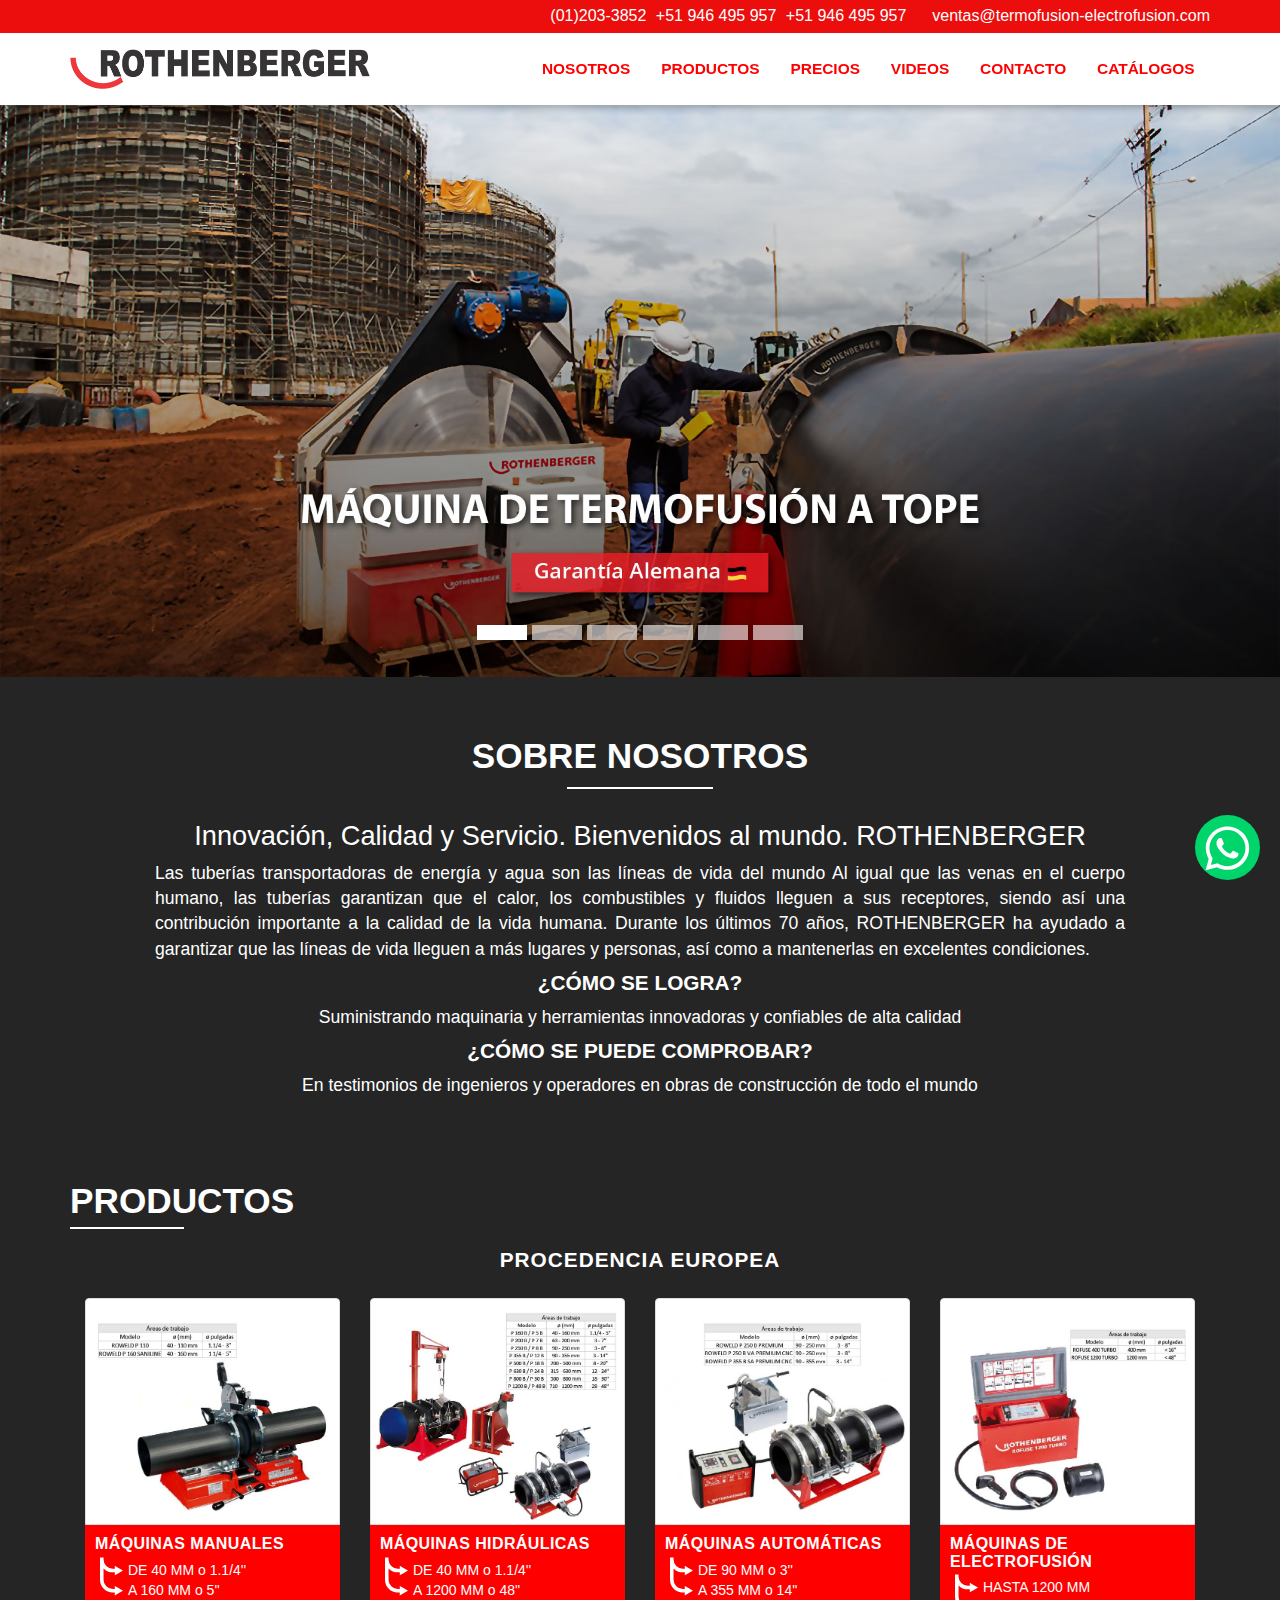
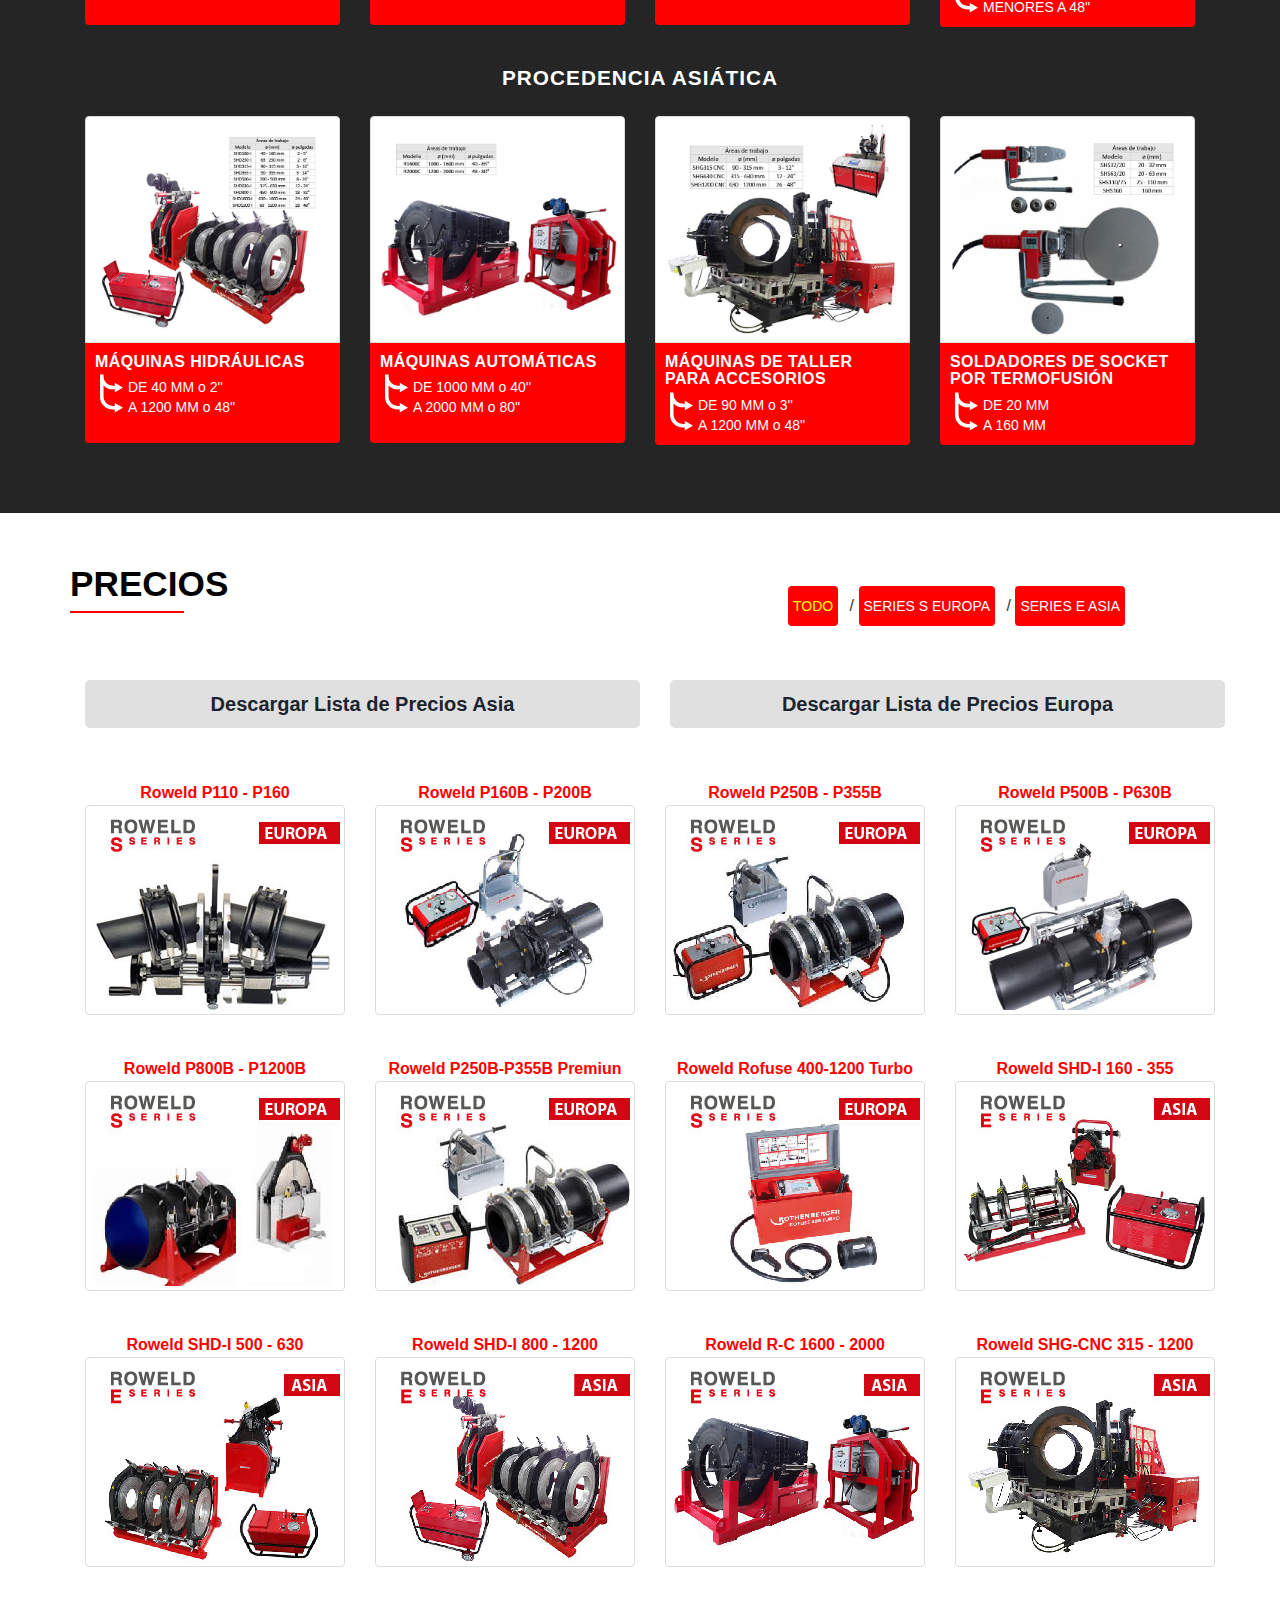
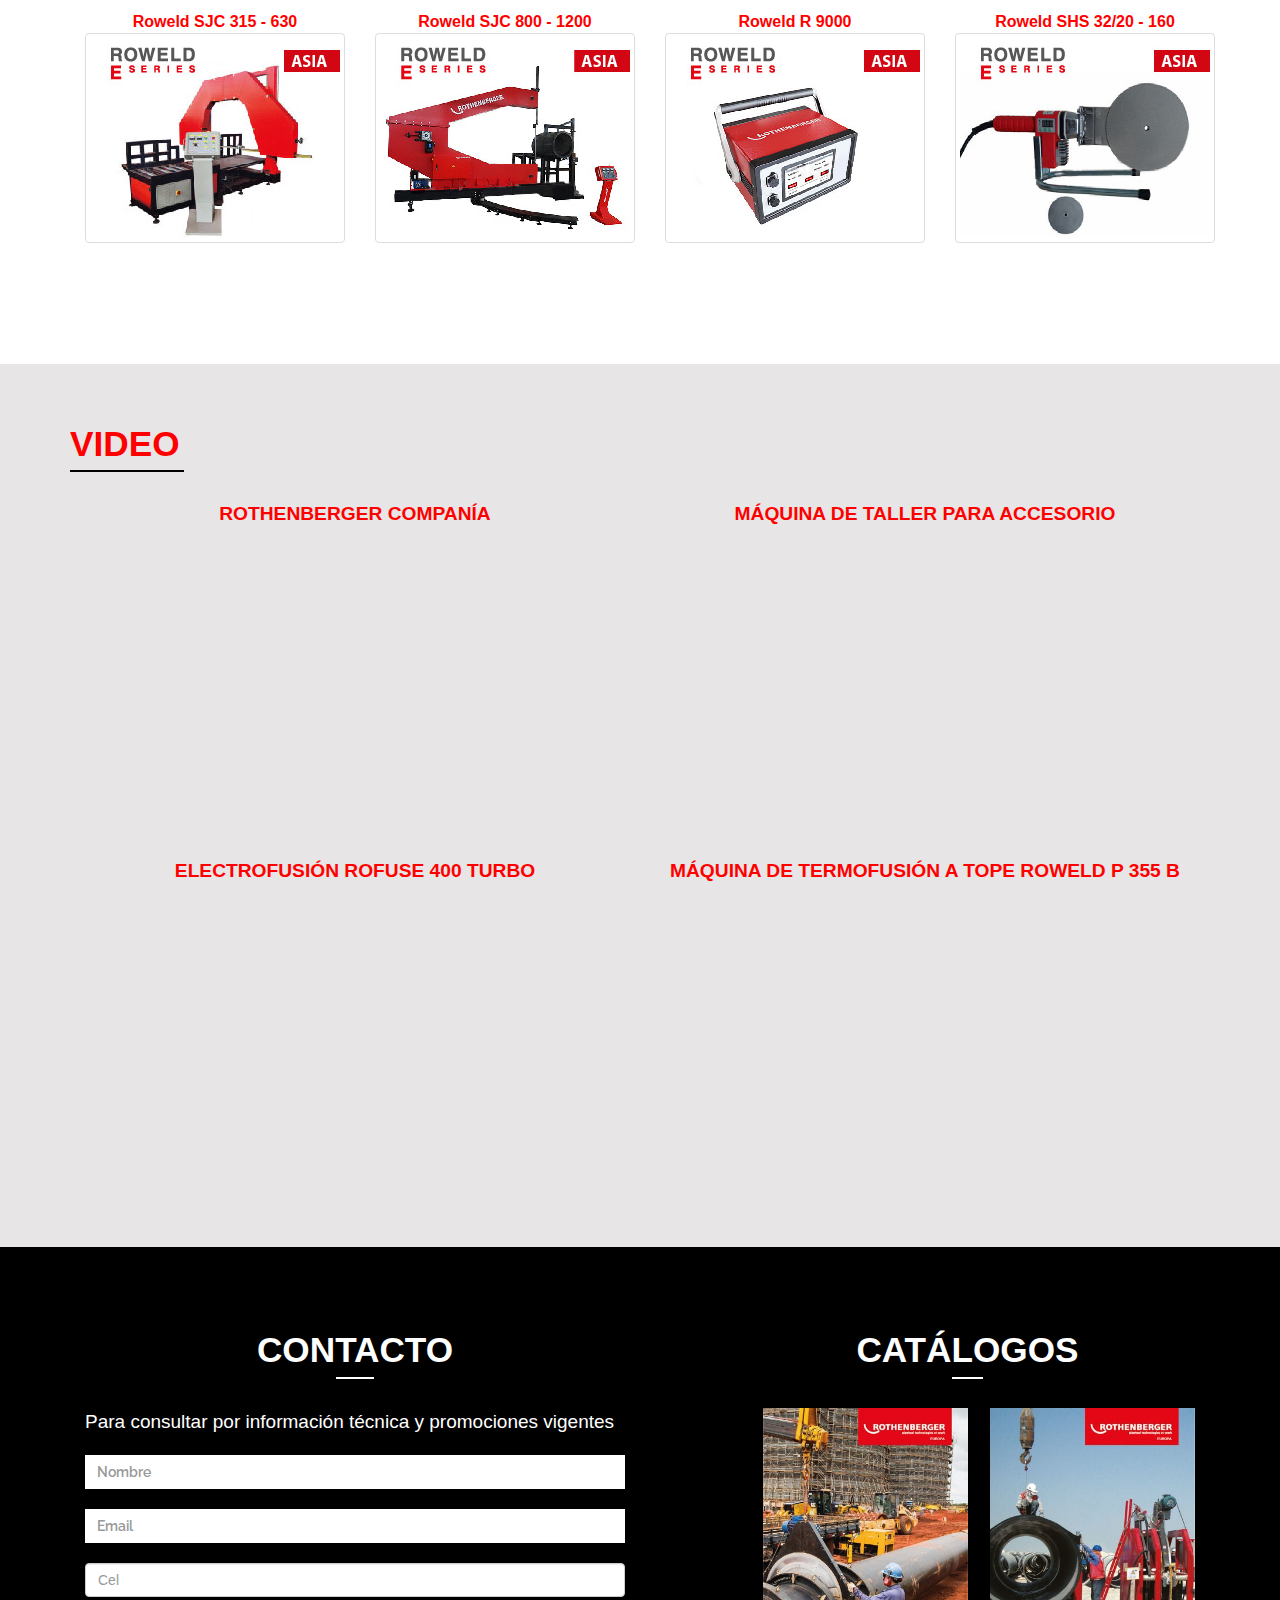
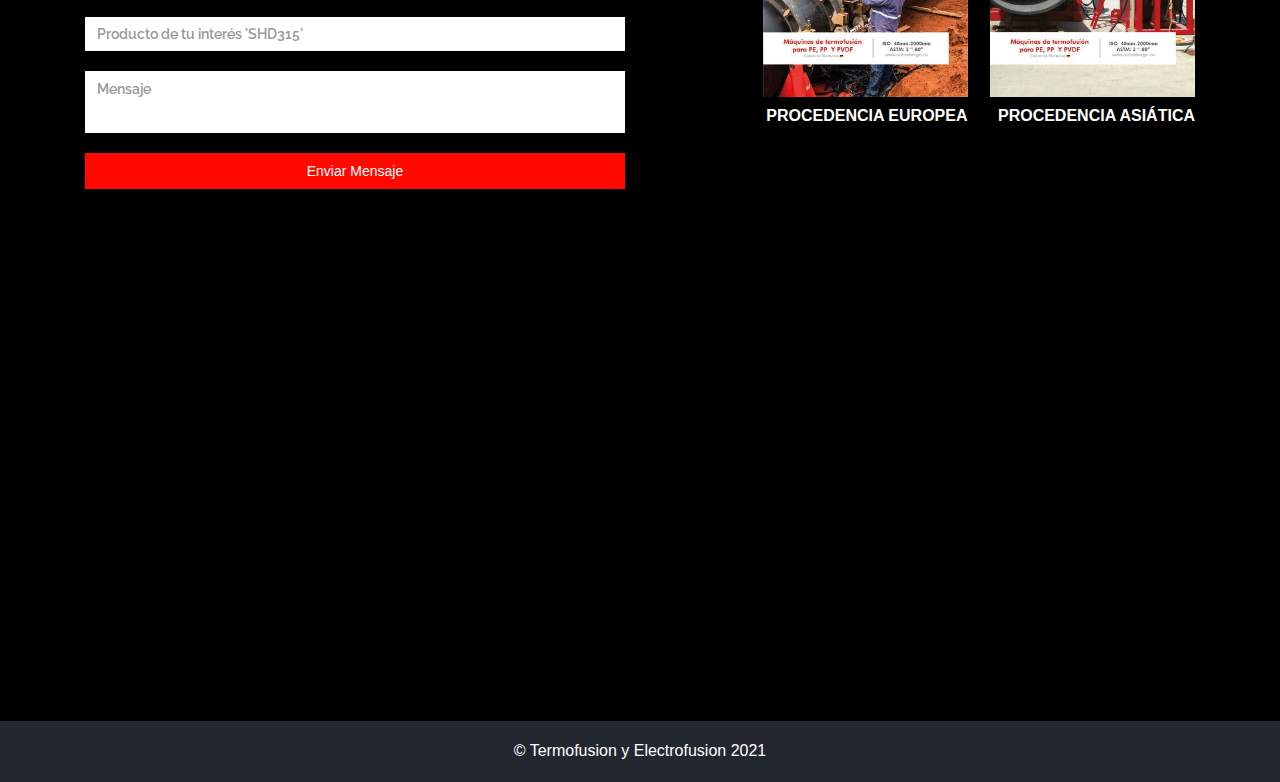
==== index.html @ 359a5616 "first commit" ====
<!DOCTYPE html>
<html lang="es">

<head>
	<!-- Google Tag Manager -->
	<script>(function (w, d, s, l, i) {
			w[l] = w[l] || []; w[l].push({
				'gtm.start':
					new Date().getTime(), event: 'gtm.js'
			}); var f = d.getElementsByTagName(s)[0],
				j = d.createElement(s), dl = l != 'dataLayer' ? '&l=' + l : ''; j.async = true; j.src =
					'https://www.googletagmanager.com/gtm.js?id=' + i + dl; f.parentNode.insertBefore(j, f);
		})(window, document, 'script', 'dataLayer', 'GTM-K9GJN7B');</script>
	<!-- End Google Tag Manager -->

	<meta charset="utf-8">
	<title>Termofusi&oacute;n y Electrofusi&oacute;n</title>
	<!-- <title>Rothenberger Termofusi&oacute;n y Electrofusi&oacute;n para tuberias rothenberger r600 tool distribuidor
		rothenberger roscadora Lima - Per&uacute;</title> -->
	<meta name="Description"
		content="Rothenberger Termofusion y Electrofusion para tuberias rothenberger r600 tool distribuidor rothenberger roscadora Lima Tel:(01)2033852" />
	<meta name="Keywords"
		content="Rothenberguer, rothenberger r600, rothenberger tool, distribuidor rothenberger, rothenberger roscadora, Termofusion, Electrofusion, rothenberger-peru" />
	<meta name="url" content="https://termofusion-electrofusion.com/" />
	<meta name="author" content="www.coudland.com" />
	<meta name="copyright" content="termofusion-electrofusion.com" />
	<meta name="rating" content="General" />
	<base href="termofusion-electrofusion.com">
	<!--[if lte IE 6]></base><![endif]-->
	<meta name="revisit-after" content="30" />
	<meta name="robots" content="ALL" />
	<meta name="distribution" content="Global" />
	<meta http-equiv="content-language" content="es" />
	<meta http-equiv="pragma" content="no-cache" />
	<link rel="shortcut icon" href="images/favicon.ico" type="image/x-icon">
	<link rel="icon" href="images/favicon.ico" type="image/x-icon">
	<meta name="google-site-verification" content="wrYWFtihqz7FlTRtOFoOQLw5zJwDMnJyu2GAH-vqCM0" />


	<link href="css/bootstrap.css" rel='stylesheet' type='text/css' />
	<!-- jQuery (necessary for Bootstrap's JavaScript plugins) -->
	<link href="css/prettyPhoto.css" rel="stylesheet">
	<script src="js/jquery.min.js"></script>
	<!---- start-smoth-scrolling---->
	<script type="text/javascript" src="js/move-top.js"></script>
	<script type="text/javascript" src="js/easing.js"></script>
	<!-- codigo js para hacer scroll este codigo esta trayendo problemas con los link´s del menu secundario ALERT!!!-->
	<script type="text/javascript">
		jQuery(document).ready(function ($) {
			$(".scroll").click(function (event) {
				event.preventDefault();
				$('html,body').animate({ scrollTop: $(this.hash).offset().top }, 1000);
			});
		});
	</script>
	<!---- start-smoth-scrolling---->
	<!-- Custom Theme files -->
	<link href="css/rothenberguercss.css" rel='stylesheet' type='text/css' />
	<link href="css/dialog.css" rel='stylesheet' type='text/css'>
	<!-- Custom Theme files -->
	<meta name="viewport" content="width=device-width, initial-scale=1">
	<!-- <script
		type="application/x-javascript"> addEventListener("load", function() { setTimeout(hideURLbar, 0); }, false); function hideURLbar(){ window.scrollTo(0,1); } </script>
	</script> -->
	<!----font-Awesome----->
	<link rel="stylesheet" href="fonts/css/font-awesome.min.css">
	<link rel="stylesheet" href="https://cdnjs.cloudflare.com/ajax/libs/font-awesome/5.15.2/css/all.min.css"
		integrity="sha512-HK5fgLBL+xu6dm/Ii3z4xhlSUyZgTT9tuc/hSrtw6uzJOvgRr2a9jyxxT1ely+B+xFAmJKVSTbpM/CuL7qxO8w=="
		crossorigin="anonymous" />
	<!----font-Awesome----->
	<!----webfonts---->
	<link href='http://fonts.googleapis.com/css?family=Raleway:400,100,300,500,600,200,700,800,900' rel='stylesheet'
		type='text/css'>
	<!----//webfonts---->
	<link rel="stylesheet" href="./css/slide.css">
	<!----start-top-nav-script---->
	<script>
		$(function () {
			var pull = $('#pull');
			menu = $('nav ul');
			menuHeight = menu.height();
			$(pull).on('click', function (e) {
				e.preventDefault();
				menu.slideToggle();
			});
			$(window).resize(function () {
				var w = $(window).width();
				if (w > 320 && menu.is(':hidden')) {
					menu.removeAttr('style');
				}
			});
		});
	</script>
	<!----//End-top-nav-script---->
</head>

<body>
	<!-- Google Tag Manager (noscript) -->
	<noscript><iframe src="https://www.googletagmanager.com/ns.html?id=GTM-K9GJN7B" height="0" width="0"
			style="display:none;visibility:hidden"></iframe></noscript>
	<!-- End Google Tag Manager (noscript) -->

	<!-- btn-whatsapp -->
	<a href="https://api.whatsapp.com/send?phone=51946495957&text=Hola%2C%20vengo%20de%20la%20web%20termofusion-electrofusion.com%2C%20me%20gustar%C3%ADa%20tener%20mayor%20informaci%C3%B3n%20sobre..."
		class="whatsapp" target="_blank">
		<svg height="35pt" viewBox="-23 -21 682 682.66669" width="35pt" fill="#fff" xmlns="http://www.w3.org/2000/svg">
			<path
				d="m544.386719 93.007812c-59.875-59.945312-139.503907-92.9726558-224.335938-93.007812-174.804687 0-317.070312 142.261719-317.140625 317.113281-.023437 55.894531 14.578125 110.457031 42.332032 158.550781l-44.992188 164.335938 168.121094-44.101562c46.324218 25.269531 98.476562 38.585937 151.550781 38.601562h.132813c174.785156 0 317.066406-142.273438 317.132812-317.132812.035156-84.742188-32.921875-164.417969-92.800781-224.359376zm-224.335938 487.933594h-.109375c-47.296875-.019531-93.683594-12.730468-134.160156-36.742187l-9.621094-5.714844-99.765625 26.171875 26.628907-97.269531-6.269532-9.972657c-26.386718-41.96875-40.320312-90.476562-40.296875-140.28125.054688-145.332031 118.304688-263.570312 263.699219-263.570312 70.40625.023438 136.589844 27.476562 186.355469 77.300781s77.15625 116.050781 77.132812 186.484375c-.0625 145.34375-118.304687 263.59375-263.59375 263.59375zm144.585938-197.417968c-7.921875-3.96875-46.882813-23.132813-54.148438-25.78125-7.257812-2.644532-12.546875-3.960938-17.824219 3.96875-5.285156 7.929687-20.46875 25.78125-25.09375 31.066406-4.625 5.289062-9.242187 5.953125-17.167968 1.984375-7.925782-3.964844-33.457032-12.335938-63.726563-39.332031-23.554687-21.011719-39.457031-46.960938-44.082031-54.890626-4.617188-7.9375-.039062-11.8125 3.476562-16.171874 8.578126-10.652344 17.167969-21.820313 19.808594-27.105469 2.644532-5.289063 1.320313-9.917969-.664062-13.882813-1.976563-3.964844-17.824219-42.96875-24.425782-58.839844-6.4375-15.445312-12.964843-13.359374-17.832031-13.601562-4.617187-.230469-9.902343-.277344-15.1875-.277344-5.28125 0-13.867187 1.980469-21.132812 9.917969-7.261719 7.933594-27.730469 27.101563-27.730469 66.105469s28.394531 76.683594 32.355469 81.972656c3.960937 5.289062 55.878906 85.328125 135.367187 119.648438 18.90625 8.171874 33.664063 13.042968 45.175782 16.695312 18.984374 6.03125 36.253906 5.179688 49.910156 3.140625 15.226562-2.277344 46.878906-19.171875 53.488281-37.679687 6.601563-18.511719 6.601563-34.375 4.617187-37.683594-1.976562-3.304688-7.261718-5.285156-15.183593-9.253906zm0 0"
				fill-rule="evenodd" />
		</svg>
	</a>
	<!----start-container------>
	<!----start-header---->
	<div id="home" class="header">
		<!----start-top-nav---->
		<div class="text-right date-contact">
			<div class="container">
				<a href="tel: 01 2033852"><i class="fas fa-phone-alt"></i> (01)203-3852</a>
				<a href="tel: +51 946 495 957"><i class="fas fa-phone-alt"></i> +51 946 495 957</a>
				<a target="_blank"
					href="https://api.whatsapp.com/send?phone=51946495957&text=Hola%2C%20vengo%20de%20la%20web%20termofusion-electrofusion.com%2C%20me%20gustar%C3%ADa%20tener%20mayor%20informaci%C3%B3n%20sobre...">
					<i class="fab fa-whatsapp"></i> +51 946 495 957
				</a>
				<a href="mailto:ventas@termofusion-electrofusion.com">
					<i class="far fa-envelope"></i> ventas@termofusion-electrofusion.com</a>
			</div>
		</div>
		<div class="container">

			<nav class="top-nav">
				<!---- start-logo---->
				<div class="logo">
					<a href="https://rothenberger.com/es-es/" target="_blank"><img src="images/logo rothenberguer3.png"
							title="Rothenberguer" /></a>
				</div>
				<!---- //End-logo---->
				<ul class="top-nav">
					<!-- <li class="active"><a href="http://www.rothenberger.co/" class="scroll">Inicio</a></li> -->
					<li class="page-scroll"><a href="#we" class="scroll">Nosotros</a></li>
					<li class="page-scroll"><a href="#about" class="scroll">Productos</a></li>
					<li class="page-scroll"><a href="#port" class="scroll">Precios</a></li>
					<li class="page-scroll"><a href="#team" class="scroll">Videos</a></li>
					<li class="page-scroll"><a href="#contact" class="scroll">Contacto</a></li>
					<li class="page-scroll"><a href="#contact" class="scroll">Catálogos</a></li>
				</ul>
				<a href="#" id="pull"><img src="images/nav-icon.png" title="menu" /></a>
			</nav>
			<div class="clearfix"> </div>
			<!----//End-top-nav---->
		</div>
	</div>
	<!----//End-header---->
	<div class="space"></div>
	<!-- Start modal slider -->
	<input type="checkbox" id="cerrar">
	<label for="cerrar" id="btn_cerrar">X</label>
	<div class="modal">
		<div class="contenido slider-content">
			<div class="blog-slider__container">
				<div class="blogSlides fade">
					<a target="_blank"
						href="https://api.whatsapp.com/send?phone=51946495957&text=Hola%2C%20vengo%20de%20la%20web%20termofusion-electrofusion.com%2C%20me%20gustar%C3%ADa%20tener%20mayor%20informaci%C3%B3n%20sobre..."><img
							src="./images/modal/pop-up-1.jpg" />
					</a>
				</div>

				<div class="blogSlides fade">
					<a target="_blank"
						href="https://api.whatsapp.com/send?phone=51946495957&text=Hola%2C%20vengo%20de%20la%20web%20termofusion-electrofusion.com%2C%20me%20gustar%C3%ADa%20tener%20mayor%20informaci%C3%B3n%20sobre..."><img
							src="./images/modal/pop-up-2.jpg" />
					</a>
				</div>

				<div class="blogSlides fade">
					<a target="_blank"
						href="https://api.whatsapp.com/send?phone=51946495957&text=Hola%2C%20vengo%20de%20la%20web%20termofusion-electrofusion.com%2C%20me%20gustar%C3%ADa%20tener%20mayor%20informaci%C3%B3n%20sobre..."><img
							src="./images/modal/pop-up-3.jpg" />
					</a>
				</div>

				<div class="blogSlides fade">
					<a target="_blank"
						href="https://api.whatsapp.com/send?phone=51946495957&text=Hola%2C%20vengo%20de%20la%20web%20termofusion-electrofusion.com%2C%20me%20gustar%C3%ADa%20tener%20mayor%20informaci%C3%B3n%20sobre..."><img
							src="./images/modal/pop-up-4.jpg" />
					</a>
				</div>

				<div class="blogSlides fade">
					<a target="_blank"
						href="https://api.whatsapp.com/send?phone=51946495957&text=Hola%2C%20vengo%20de%20la%20web%20termofusion-electrofusion.com%2C%20me%20gustar%C3%ADa%20tener%20mayor%20informaci%C3%B3n%20sobre..."><img
							src="./images/modal/pop-up-5.jpg" />
					</a>
				</div>

				<a class="prev" onclick="plusSlides(-1)">&#10094;</a>
				<a class="next" onclick="plusSlides(1)">&#10095;</a>
			</div>
		</div>
	</div>
	<!-- End modal slider -->
	<!-----start-slider---->
	<div class="slider">
		<script src="js/responsiveslides.min.js"></script>
		<script>
			// You can also use "$(window).load(function() {"
			$(function () {
				// Slideshow 3
				$("#slider3").responsiveSlides({
					manualControls: '#slider3-pager',
				});
			});
		</script>
		<!-- Slideshow -->
		<ul class="rslides" id="slider3">

			<li><img src="images/rothenberger s1.jpg" alt="Rothenberger rofuse"></li>
			<li><img src="images/rothenberger s6.jpg" alt="Rothenberger"></li>
			<li><img src="images/rothenberger s3.jpg" alt="Rothenberger"></li>
			<li><img src="images/rothenberger s4.jpg" alt="Rothenberger"></li>
			<li><img src="images/rothenberger s2.jpg" alt="Rothenberger"></li>
			<li><img src="images/rothenberger s5.jpg" alt="Rothenberger"></li>
		</ul>
		<!-- Slideshow -->
		<ul id="slider3-pager">
			<li><a href="#"><span> </span></a></li>
			<li><a href="#"><span> </span></a></li>
			<li><a href="#"><span> </span></a></li>
			<li><a href="#"><span> </span></a></li>
			<li><a href="#"><span> </span></a></li>
			<li><a href="#"><span> </span></a></li>
		</ul>
	</div>
	<!-----//End-slider---->
	<!-- <input type="checkbox" id="cerrar">
	<label for="cerrar" id="btn_cerrar">X</label>
	<div class="modal">
		<div class="contenido">
		<img src="images/dialog/roweld-250-355.jpg" alt="Roweld"/>
		</div>
	</div> -->
	<!----start-about----->
	<div id="we" class="about">
		<div class="container">
			<h2>SOBRE NOSOTROS <label></label></h2>
			<p class="wellcome-note-head"><label>Innovación, Calidad y Servicio. Bienvenidos al mundo. ROTHENBERGER</p>
			<p class="wellcome-note-info">Las tuberías transportadoras de energía y agua son las líneas de vida del mundo
				Al igual que las venas en el cuerpo humano, las tuberías garantizan que el calor, los combustibles y fluidos
				lleguen a sus receptores, siendo así una contribución importante a la calidad de la vida humana.
				Durante los últimos 70 años, ROTHENBERGER ha ayudado a garantizar que las líneas de vida lleguen a más
				lugares y personas, así como a mantenerlas en excelentes condiciones.
			</p>
			<h4 class="text-center">
				¿Cómo se logra?
			</h4>
			<p class="text-center font-s">
				Suministrando maquinaria y herramientas innovadoras y confiables de alta calidad
				<!-- Suministrando herramientas de tubería y maquinaria innovadoras y confiables de alta Calidad</p> -->
			<h4 class="text-center">
				¿Cómo se puede comprobar?</h4>
			<!-- <p class="text-center font-s">En testimonios de operadores expertos y en obras de construcción de todo el mundo</p> -->
			<p class="text-center font-s">En testimonios de ingenieros y operadores en obras de construcción de todo el mundo
			</p>
			<!----start-about-grids----->
		</div>
		<!----//End-about-grids----->
	</div>
	<!----//End-about----->
	<!-- start products -->
	<div class="products" id="about">
		<div class="container">
			<h2>PRODUCTOS<label></label>
			</h2>

			<h3>PROCEDENCIA EUROPEA</h3>
			<div class="about-grids">
				<div class="col-md-3 about-grid">
					<div class="thumbnail"><a href="images/roweld/roweld alemania-4.jpg" rel="prettyPhoto">
							<img src="images/roweld/roweld alemania-4.jpg" rel="prettyPhoto"
								alt="MÁQUINAS MANUALES - PROCEDENCIA EUROPEA" /></a>
					</div>
					<div class="box-text">
						<h4>MÁQUINAS MANUALES</h4>
						<div class="b-description">
							<svg xmlns="http://www.w3.org/2000/svg" class="icon-arrow" viewBox="0 0 19.46 32">
								<defs>
									<style>
										.cls-1 {
											fill: #fff;
										}
									</style>
								</defs>
								<g id="Capa_2" data-name="Capa 2">
									<g id="Capa_1-2" data-name="Capa 1">
										<path class="cls-1"
											d="M12.5,24v2.5H10.83A7.84,7.84,0,0,1,3,18.67V9.13a10.79,10.79,0,0,0,7.83,3.37h1.71V15L16,13l3.46-2L16,9,12.54,7V9.5H10.83A7.84,7.84,0,0,1,3,1.67V0H0V18.67A10.84,10.84,0,0,0,10.83,29.5H12.5V32L16,30l3.47-2L16,26Z" />
									</g>
								</g>
							</svg>
							<div style="padding-top:7px;">
								<p>DE 40 MM o 1.1/4''</p>
								<p>A 160 MM o 5''</p>
							</div>
						</div>
					</div>
				</div>

				<div class="col-md-3 about-grid">
					<div class="thumbnail"><a href="images/roweld/roweld alemania-1.jpg" rel="prettyPhoto">
							<img src="images/roweld/roweld alemania-1.jpg" rel="prettyPhoto"
								alt="MÁQUINAS HIDRÁULICAS - PROCEDENCIA EUROPEA" /></a>
					</div>
					<div class="box-text">
						<h4>MÁQUINAS HIDRÁULICAS</h4>
						<div class="b-description">
							<svg xmlns="http://www.w3.org/2000/svg" class="icon-arrow" viewBox="0 0 19.46 32">
								<defs>
									<style>
										.cls-1 {
											fill: #fff;
										}
									</style>
								</defs>
								<g id="Capa_2" data-name="Capa 2">
									<g id="Capa_1-2" data-name="Capa 1">
										<path class="cls-1"
											d="M12.5,24v2.5H10.83A7.84,7.84,0,0,1,3,18.67V9.13a10.79,10.79,0,0,0,7.83,3.37h1.71V15L16,13l3.46-2L16,9,12.54,7V9.5H10.83A7.84,7.84,0,0,1,3,1.67V0H0V18.67A10.84,10.84,0,0,0,10.83,29.5H12.5V32L16,30l3.47-2L16,26Z" />
									</g>
								</g>
							</svg>
							<div style="padding-top:7px;">
								<p>DE 40 MM o 1.1/4''</p>
								<p>A 1200 MM o 48''</p>
							</div>
						</div>
					</div>
				</div>

				<div class="col-md-3 about-grid">
					<div class="thumbnail"><a href="images/roweld/roweld alemania-3.jpg" rel="prettyPhoto">
							<img src="images/roweld/roweld alemania-3.jpg" rel="prettyPhoto"
								alt="MÁQUINAS AUTOMÁTICAS - PROCEDENCIA EUROPEA" /></a>
					</div>
					<div class="box-text">
						<h4>MÁQUINAS AUTOMÁTICAS</h4>
						<div class="b-description">
							<svg xmlns="http://www.w3.org/2000/svg" class="icon-arrow" viewBox="0 0 19.46 32">
								<defs>
									<style>
										.cls-1 {
											fill: #fff;
										}
									</style>
								</defs>
								<g id="Capa_2" data-name="Capa 2">
									<g id="Capa_1-2" data-name="Capa 1">
										<path class="cls-1"
											d="M12.5,24v2.5H10.83A7.84,7.84,0,0,1,3,18.67V9.13a10.79,10.79,0,0,0,7.83,3.37h1.71V15L16,13l3.46-2L16,9,12.54,7V9.5H10.83A7.84,7.84,0,0,1,3,1.67V0H0V18.67A10.84,10.84,0,0,0,10.83,29.5H12.5V32L16,30l3.47-2L16,26Z" />
									</g>
								</g>
							</svg>
							<div style="padding-top:7px;">
								<p>DE 90 MM o 3''</p>
								<p>A 355 MM o 14''</p>
							</div>
						</div>
					</div>
				</div>

				<div class="col-md-3 about-grid">
					<div class="thumbnail"><a href="images/roweld/roweld alemania-2.jpg" rel="prettyPhoto">
							<img src="images/roweld/roweld alemania-2.jpg" rel="prettyPhoto"
								alt="MÁQUINAS DE ELECTROFUSIÓN - PROCEDENCIA EUROPEA" /></a>
					</div>
					<div class="box-text">
						<h4>MÁQUINAS DE ELECTROFUSIÓN</h4>
						<div class="b-description">
							<svg xmlns="http://www.w3.org/2000/svg" class="icon-arrow" viewBox="0 0 19.46 32">
								<defs>
									<style>
										.cls-1 {
											fill: #fff;
										}
									</style>
								</defs>
								<g id="Capa_2" data-name="Capa 2">
									<g id="Capa_1-2" data-name="Capa 1">
										<path class="cls-1"
											d="M12.5,24v2.5H10.83A7.84,7.84,0,0,1,3,18.67V9.13a10.79,10.79,0,0,0,7.83,3.37h1.71V15L16,13l3.46-2L16,9,12.54,7V9.5H10.83A7.84,7.84,0,0,1,3,1.67V0H0V18.67A10.84,10.84,0,0,0,10.83,29.5H12.5V32L16,30l3.47-2L16,26Z" />
									</g>
								</g>
							</svg>
							<div style="padding-top:7px;">
								<p>HASTA 1200 MM</p>
								<p>MENORES A 48''</p>
							</div>
						</div>
					</div>
				</div>
			</div>

			<div class="b-title">
				<h3>PROCEDENCIA ASIÁTICA</h3>
			</div>
			<div class="about-grids">

				<div class="col-md-3 about-grid">
					<div class="thumbnail"><a href="images/roweld/roweld asia-1.jpg" rel="prettyPhoto">
							<img src="images/roweld/roweld asia-1.jpg" rel="prettyPhoto"
								alt="MÁQUINAS HIDRÁULICAS - PROCEDENCIA ASIÁTICA" /></a>
					</div>
					<div class="box-text">
						<h4>MÁQUINAS HIDRÁULICAS</h4>
						<div class="b-description">
							<svg xmlns="http://www.w3.org/2000/svg" class="icon-arrow" viewBox="0 0 19.46 32">
								<defs>
									<style>
										.cls-1 {
											fill: #fff;
										}
									</style>
								</defs>
								<g id="Capa_2" data-name="Capa 2">
									<g id="Capa_1-2" data-name="Capa 1">
										<path class="cls-1"
											d="M12.5,24v2.5H10.83A7.84,7.84,0,0,1,3,18.67V9.13a10.79,10.79,0,0,0,7.83,3.37h1.71V15L16,13l3.46-2L16,9,12.54,7V9.5H10.83A7.84,7.84,0,0,1,3,1.67V0H0V18.67A10.84,10.84,0,0,0,10.83,29.5H12.5V32L16,30l3.47-2L16,26Z" />
									</g>
								</g>
							</svg>
							<div style="padding-top:7px;">
								<p>DE 40 MM o 2''</p>
								<p>A 1200 MM o 48''</p>
							</div>
						</div>
					</div>
				</div>

				<div class="col-md-3 about-grid">
					<div class="thumbnail"><a href="images/roweld/roweld asia-2.jpg" rel="prettyPhoto">
							<img src="images/roweld/roweld asia-2.jpg" rel="prettyPhoto"
								alt="MÁQUINAS AUTOMÁTICAS - PROCEDENCIA ASIÁTICA" /></a>
					</div>
					<div class="box-text">
						<h4>MÁQUINAS AUTOMÁTICAS</h4>
						<div class="b-description">
							<svg xmlns="http://www.w3.org/2000/svg" class="icon-arrow" viewBox="0 0 19.46 32">
								<defs>
									<style>
										.cls-1 {
											fill: #fff;
										}
									</style>
								</defs>
								<g id="Capa_2" data-name="Capa 2">
									<g id="Capa_1-2" data-name="Capa 1">
										<path class="cls-1"
											d="M12.5,24v2.5H10.83A7.84,7.84,0,0,1,3,18.67V9.13a10.79,10.79,0,0,0,7.83,3.37h1.71V15L16,13l3.46-2L16,9,12.54,7V9.5H10.83A7.84,7.84,0,0,1,3,1.67V0H0V18.67A10.84,10.84,0,0,0,10.83,29.5H12.5V32L16,30l3.47-2L16,26Z" />
									</g>
								</g>
							</svg>
							<div style="padding-top:7px;">
								<p>DE 1000 MM o 40''</p>
								<p>A 2000 MM o 80''</p>
							</div>
						</div>
					</div>
				</div>

				<div class="col-md-3 about-grid">
					<div class="thumbnail"><a href="images/roweld/roweld asia-3.jpg" rel="prettyPhoto">
							<img src="images/roweld/roweld asia-3.jpg" rel="prettyPhoto"
								alt="MÁQUINAS DE TALLER PARA ACCESORIOS - PROCEDENCIA ASIÁTICA" /></a></div>
					<div class="box-text">
						<h4>MÁQUINAS DE TALLER PARA ACCESORIOS</h4>
						<div class="b-description">
							<svg xmlns="http://www.w3.org/2000/svg" class="icon-arrow" viewBox="0 0 19.46 32">
								<defs>
									<style>
										.cls-1 {
											fill: #fff;
										}
									</style>
								</defs>
								<g id="Capa_2" data-name="Capa 2">
									<g id="Capa_1-2" data-name="Capa 1">
										<path class="cls-1"
											d="M12.5,24v2.5H10.83A7.84,7.84,0,0,1,3,18.67V9.13a10.79,10.79,0,0,0,7.83,3.37h1.71V15L16,13l3.46-2L16,9,12.54,7V9.5H10.83A7.84,7.84,0,0,1,3,1.67V0H0V18.67A10.84,10.84,0,0,0,10.83,29.5H12.5V32L16,30l3.47-2L16,26Z" />
									</g>
								</g>
							</svg>
							<div style="padding-top:7px;">
								<p>DE 90 MM o 3''</p>
								<p>A 1200 MM o 48''</p>
							</div>
						</div>
					</div>
				</div>

				<div class="col-md-3 about-grid">
					<div class="thumbnail"><a href="images/roweld/roweld asia-4.jpg" rel="prettyPhoto">
							<img src="images/roweld/roweld asia-4.jpg" rel="prettyPhoto"
								alt="SOLDADORES DE SOCKET POR TERMOFUSIÓN - PROCEDENCIA ASIÁTICA" /></a></div>
					<div class="box-text">
						<h4>SOLDADORES DE SOCKET POR TERMOFUSIÓN</h4>
						<div class="b-description">
							<svg xmlns="http://www.w3.org/2000/svg" class="icon-arrow" viewBox="0 0 19.46 32">
								<defs>
									<style>
										.cls-1 {
											fill: #fff;
										}
									</style>
								</defs>
								<g id="Capa_2" data-name="Capa 2">
									<g id="Capa_1-2" data-name="Capa 1">
										<path class="cls-1"
											d="M12.5,24v2.5H10.83A7.84,7.84,0,0,1,3,18.67V9.13a10.79,10.79,0,0,0,7.83,3.37h1.71V15L16,13l3.46-2L16,9,12.54,7V9.5H10.83A7.84,7.84,0,0,1,3,1.67V0H0V18.67A10.84,10.84,0,0,0,10.83,29.5H12.5V32L16,30l3.47-2L16,26Z" />
									</g>
								</g>
							</svg>
							<div style="padding-top:7px;">
								<p>DE 20 MM</p>
								<p>A 160 MM</p>
							</div>
						</div>
					</div>
				</div>

				<div class="clearfix"> </div>
			</div>

		</div>
	</div>

	<!----start-portfolio----->
	<div id="port" class="portfolio portfolio-box">
		<div class="container">
			<h3>Precios<label> </label></h3>
			<!--start-portfolio-->
			<div id="port" class="container portfolio-main">
				<!---- start-portfolio-script----->
				<script type="text/javascript" src="js/jquery.mixitup.min.js"></script>
				<script type="text/javascript">
					$(function () {
						var filterList = {
							init: function () {
								// MixItUp plugin
								// http://mixitup.io
								$('#portfoliolist').mixitup({
									targetSelector: '.portfolio',
									filterSelector: '.filter',
									effects: ['fade'],
									easing: 'snap',
									// call the hover effect
									onMixEnd: filterList.hoverEffect()
								});
							},
							hoverEffect: function () {
								// Simple parallax effect
								$('#portfoliolist .portfolio').hover(
									function () {
										$(this).find('.label').stop().animate({ bottom: 0 }, 200, 'easeOutQuad');
										$(this).find('img').stop().animate({ top: -30 }, 500, 'easeOutQuad');
									},
									function () {
										$(this).find('.label').stop().animate({ bottom: -40 }, 200, 'easeInQuad');
										$(this).find('img').stop().animate({ top: 0 }, 300, 'easeOutQuad');
									}
								);
							}
						};
						// Run the show!
						filterList.init();
					});
				</script>
				<!----//End-portfolio-script----->
				<ul id="filters" class="clearfix">
					<li><span class="filter active" data-filter="app card icon logo web">Todo</span> /</li>
					<li><span class="filter" data-filter="app">Series S Europa</span> /</li>
					<li><span class="filter" data-filter="card">Series E Asia</span></li>
				</ul>
				<div id="portfoliolist">
					<div class="box-catalogos d-block clearfix">
						<div class="download col-md-6 portfolio card mix_all" data-cat="icon"
							style="display: inline-block; opacity: 1;">
							<a href="https://drive.google.com/file/d/1g-TBrBse2hG8v6lSKvabhimDEbUv7BAJ/view?usp=sharing"
								target="_blank"><i class="fas fa-cloud-download-alt d-inline"></i> Descargar Lista de Precios Asia
							</a>
							<div class="clearfix"></div>
						</div>

						<div class="download col-md-6 portfolio app mix_all" data-cat="icon"
							style="display: inline-block; opacity: 1;">
							<a href="https://drive.google.com/file/d/1Dv21OladssVxMPdpeWEBIpdh0z6W52f8/view?usp=sharing"
								target="_blank"> <i class="fas fa-cloud-download-alt text-center"></i> Descargar Lista de Precios
								Europa</a>
						</div>
						<div class="clearfix"></div>
					</div>

					<div class="clearfix"> </div>
					<div class="col-md-3 portfolio app mix_all" data-cat="icon" style="display: inline-block; opacity: 1;">
						<div class="portfolio-wrapper">
							<p class="red">Roweld P110 - P160</p>
							<a href="https://drive.google.com/file/d/1cjDnt_BJld1UulJ7nDkQ_E4MBfXI0OGw/view?usp=sharing"
								target="_blank">
								<img class="img-thumbnail" src="images/precio/ROTH-EUROPA-E-SERIES (1).jpg"
									alt="Rothenberger Europa Serie S" /></a>
						</div>
					</div>
					<div class="col-md-3 portfolio app mix_all" data-cat="icon" style="display: inline-block; opacity: 1;">
						<div class="portfolio-wrapper">
							<p class="red">Roweld P160B - P200B</p>
							<a href="https://drive.google.com/file/d/1ZyM_AIqhy3-_0lih6aN9uQHBZh4pxGj3/view?usp=sharing"
								target="_blank">
								<img class="img-thumbnail" src="images/precio/ROTH-EUROPA-E-SERIES (2).jpg"
									alt="Rothenberger Europa Serie S" /></a>
						</div>
					</div>
					<div class="col-md-3 portfolio app mix_all" data-cat="icon" style="display: inline-block; opacity: 1;">
						<div class="portfolio-wrapper">
							<p class="red">Roweld P250B - P355B</p>
							<a href="https://drive.google.com/file/d/1CVltdPYqBf2wX53LzJfxYc5242O3YqZQ/view?usp=sharing"
								target="_blank">
								<img class="img-thumbnail" src="images/precio/ROTH-EUROPA-E-SERIES (3).jpg"
									alt="Rothenberger Europa Serie S" /></a>
						</div>
					</div>
					<div class="col-md-3 portfolio app mix_all" data-cat="icon" style="display: inline-block; opacity: 1;">
						<div class="portfolio-wrapper">
							<p class="red">Roweld P500B - P630B</p>
							<a href="https://drive.google.com/file/d/1dLwdi-IiU_RnP_TD7U5IubXHaNtCpwhe/view?usp=sharing"
								target="_blank">
								<img class="img-thumbnail" src="images/precio/ROTH-EUROPA-E-SERIES (4).jpg"
									alt="Rothenberger Europa Serie S" /></a>
						</div>
					</div>

					<div class="col-md-3 portfolio app mix_all" data-cat="icon" style="display: inline-block; opacity: 1;">
						<div class="portfolio-wrapper">
							<p class="red">Roweld P800B - P1200B</p>
							<a href="https://drive.google.com/file/d/1xmsquVaZnPlQtl7kpcr0cAV2kqlklIrT/view?usp=sharing"
								target="_blank">
								<img class="img-thumbnail" src="images/precio/ROTH-EUROPA-E-SERIES (5).jpg"
									alt="Rothenberger Europa Serie S" /></a>
						</div>
					</div>
					<div class="col-md-3 portfolio app mix_all" data-cat="icon" style="display: inline-block; opacity: 1;">
						<div class="portfolio-wrapper">
							<p class="red">Roweld P250B-P355B Premiun</p>
							<a href="https://drive.google.com/file/d/1wnOGBRlT-mieA6VvBAxSoXce9cXWYNGG/view?usp=sharing"
								target="_blank">
								<img class="img-thumbnail" src="images/precio/ROTH-EUROPA-E-SERIES (6).jpg"
									alt="Rothenberger Europa Serie S" /></a>
						</div>
					</div>
					<div class="col-md-3 portfolio app mix_all" data-cat="icon" style="display: inline-block; opacity: 1;">
						<div class="portfolio-wrapper">
							<p class="red">Roweld Rofuse 400-1200 Turbo</p>
							<a href="https://drive.google.com/file/d/1qtFEKnqag0NIsodC10i54LYXFA84tvcg/view?usp=sharing"
								target="_blank">
								<img class="img-thumbnail" src="images/precio/ROTH-EUROPA-E-SERIES (7).jpg"
									alt="Rothenberger Europa Serie S" /></a>
						</div>
					</div>

					<!-- START ASIA E SERIES -->
					<div class="col-md-3 portfolio card mix_all" data-cat="icon" style="display: inline-block; opacity: 1;">
						<div class="portfolio-wrapper">
							<p class="red">Roweld SHD-I 160 - 355</p>
							<a href="https://drive.google.com/file/d/1NjhydNnCmBrTDd8Vq2gNxcBpA8opJLJX/view?usp=sharing"
								target="_blank">
								<img class="img-thumbnail" src="images/precio/ROTH-ASIA-E-SERIES-1.jpg"
									alt="Precio Rothenberger Asia Serie E" /></a>
						</div>
					</div>
					<div class="col-md-3 portfolio card mix_all" data-cat="icon" style="display: inline-block; opacity: 1;">
						<div class="portfolio-wrapper">
							<p class="red">Roweld SHD-I 500 - 630</p>
							<a href="https://drive.google.com/file/d/1LK4EVDnqmiVOZ-GkRV6goJxRp4K61yMc/view?usp=sharing"
								target="_blank">
								<img class="img-thumbnail" src="images/precio/ROTH-ASIA-E-SERIES-3.jpg"
									alt="Precio Rothenberger Asia Serie E" /></a>
						</div>
					</div>
					<div class="col-md-3 portfolio card mix_all" data-cat="icon" style="display: inline-block; opacity: 1;">
						<div class="portfolio-wrapper">
							<p class="red">Roweld SHD-I 800 - 1200</p>
							<a href="https://drive.google.com/file/d/1O7hcP-cJe4GJLXeZG_5aMB3vo-8N2Nda/view?usp=sharing"
								target="_blank">
								<img class="img-thumbnail" src="images/precio/ROTH-ASIA-E-SERIES-4.jpg"
									alt="Precio Rothenberger Asia Serie E" /></a>
						</div>
					</div>

					<div class="col-md-3 portfolio card mix_all" data-cat="icon" style="display: inline-block; opacity: 1;">
						<div class="portfolio-wrapper">
							<p class="red">Roweld R-C 1600 - 2000</p>
							<a href="https://drive.google.com/file/d/1PaPFqOvincsXAoHs6hq1VRo_5Kdymp4v/view?usp=sharing"
								target="_blank">
								<img class="img-thumbnail" src="images/precio/ROTH-ASIA-E-SERIES-5.jpg"
									alt="Precio Rothenberger Asia Serie E" /></a>
						</div>
					</div>
					<div class="col-md-3 portfolio card mix_all" data-cat="icon" style="display: inline-block; opacity: 1;">
						<div class="portfolio-wrapper">
							<p class="red">Roweld SHG-CNC 315 - 1200</p>
							<a href="https://drive.google.com/file/d/107PsHPOl5g6rFTNVjKP59fEvlA9IczKG/view?usp=sharing"
								target="_blank">
								<img class="img-thumbnail" src="images/precio/ROTH-ASIA-E-SERIES-6.jpg"
									alt="Precio Rothenberger Asia Serie E" /></a>
						</div>
					</div>
					<div class="col-md-3 portfolio card mix_all" data-cat="icon" style="display: inline-block; opacity: 1;">
						<div class="portfolio-wrapper">
							<p class="red">Roweld SJC 315 - 630</p>
							<a href="https://drive.google.com/file/d/1Kft91wSHFSmiYbcu10vwPVNM_w3IjCjL/view?usp=sharing"
								target="_blank">
								<img class="img-thumbnail" src="images/precio/ROTH-ASIA-E-SERIES-7.jpg"
									alt="Precio Rothenberger Asia Serie E" /></a>
						</div>
					</div>
					<div class="col-md-3 portfolio card mix_all" data-cat="icon" style="display: inline-block; opacity: 1;">
						<div class="portfolio-wrapper">
							<p class="red">Roweld SJC 800 - 1200</p>
							<a href="https://drive.google.com/file/d/1kDa0dJeSYQEKTsrHuiQ9HceBBcT-LRlv/view?usp=sharing"
								target="_blank">
								<img class="img-thumbnail" src="images/precio/ROTH-ASIA-E-SERIES-8.jpg"
									alt="Precio Rothenberger Asia Serie E" /></a>
						</div>
					</div>

					<div class="col-md-3 portfolio card mix_all" data-cat="icon" style="display: inline-block; opacity: 1;">
						<div class="portfolio-wrapper">
							<p class="red">Roweld R 9000</p>
							<a href="https://drive.google.com/file/d/1XTaSDFunBFAsy8a-5J5bPCl8vWfSO3wX/view?usp=sharing"
								target="_blank">
								<img class="img-thumbnail" src="images/precio/ROTH-ASIA-E-SERIES-9.jpg"
									alt="Precio Rothenberger Asia Serie E" /></a>
						</div>
					</div>
					<div class="col-md-3 portfolio card mix_all" data-cat="icon" style="display: inline-block; opacity: 1;">
						<div class="portfolio-wrapper">
							<p class="red">Roweld SHS 32/20 - 160</p>
							<a href="https://drive.google.com/file/d/1lrNyea7CQ6Keikex7DWgck_1K5j3oOPI/view?usp=sharing"
								target="_blank">
								<img class="img-thumbnail" src="images/precio/ROTH-ASIA-E-SERIES-10.jpg"
									alt="Precio Rothenberger Asia Serie E" /></a>

						</div>
					</div>
					<div class="clearfix"> </div>
					<a class="more-ports text-center" href="#"><span> </span></a>
				</div>
			</div>
		</div>
		<div class="clearfix"> </div>
	</div>
	<!----//End-portfolio---->

	<!----start-services---->
	<div id="team" class="services">
		<div class="container">
			<h3>VIDEO<label> </label></h3>

			<div class="services-list text-center">
				<div class="col-md-6 mrg-b">
					<p><strong class="txt-red">ROTHENBERGER COMPAN&Iacute;A</strong></p>
					<iframe src="https://www.youtube.com/embed/I0-_uuw4azc?t=163&rel=0&fs=0" style="width:100%;height:300px;"
						frameborder="0" allowfullscreen></iframe>
				</div>

				<div class="col-md-6 mrg-b">
					<p><strong class="txt-red">M&Aacute;QUINA DE TALLER PARA ACCESORIO</strong></p>
					<iframe src="https://www.youtube.com/embed/ryWUXTNFQa4?rel=0" style="width:100%;height:300px;" frameborder="0"
						allowfullscreen></iframe>
				</div>

				<div class="col-md-6 mrg-b">
					<p><strong class="txt-red">ELECTROFUSI&Oacute;N ROFUSE 400 TURBO</strong></p>
					<iframe src="https://www.youtube.com/embed/nC4NuE2yWRs?rel=0" style="width:100%;height:300px;" frameborder="0"
						allowfullscreen></iframe>
				</div>

				<div class="col-md-6 mrg-b">
					<p><strong class="txt-red">M&Aacute;QUINA DE TERMOFUSI&Oacute;N A TOPE ROWELD P 355 B</strong></p>
					<iframe src="https://www.youtube.com/embed/rXNmmPF7eL0?rel=0" style="width:100%;height:300px;" frameborder="0"
						allowfullscreen></iframe>
				</div>
			</div>
		</div>
	</div>
	<!----//End-services---->

	<!----start-contact---->
	<div id="contact" class="contact">
		<div class="container">
			<!-- <h3>Contacto<label> </label></h3> -->
			<div class="contact-grids">
				<div class="col-md-6 contact-grid-left">
					<h3>Contacto<label> </label></h3>
					<p style="color: #fff; font-size: 19px;">Para consultar por información técnica y promociones vigentes</p>
					<div class="contact-form">
						<form action="" id="main-contact-form" name="contact-form" method="POST">
							<div class="form-group">
								<input type="text" name="name" class="form-control" id="contact-name" placeholder="Nombre" required>
							</div>
							<div class="form-group">
								<input type="email" name="email" class="form-control" id="contact-email" placeholder="Email" required>
							</div>
							<div class="form-group">
								<input type="phone" name="phone" class="form-control" id="contact-fono" placeholder="Cel" required>
							</div>
							<div class="form-group">
								<input type="text" name="subject" class="form-control" id="contact-subject" placeholder="Producto de tu interés 'SHD315'"
									required>
							</div>
							<div class="form-group">
								<textarea name="message" class="form-control" rows="2" id="contact-message" placeholder="Mensaje"
									required></textarea>
							</div>
							<button type="submit" class="btn btn-danger">Enviar Mensaje</button>
						</form>
					</div>
				</div>
				<div class="col-md-6 contact-grid-right s-catalogo">
					<h3>Catálogos<label></label></h3>
					<div class="col-md-6 catalogo">
						<a href="https://drive.google.com/file/d/1BMHl0ELURfp66G9MsjeV1FUPw8Gd88I6/view?usp=sharing"
							target="_blank">
							<img src="./images/europa.jpg" alt="Catalogo">
							<h5 class="text-right">Procedencia Europea</h5>
						</a>
					</div>

					<div class="col-md-6 catalogo">
						<a href="https://drive.google.com/file/d/1mfK0S1y4xHnBjphXxOqKwuS-6ISvHm69/view?usp=sharing"
							target="_blank">
							<img src="./images/asia.jpg" alt="Catalogo">
							<h5 class="text-right">Procedencia Asiática</h5>
						</a>
					</div>
					<div class="clearfix"> </div>
				</div>
				<div class="clearfix"> </div>
			</div>
		</div>
	</div>
	<!----//End-contact---->
	<div class="maps">
		<iframe
			src="https://www.google.com/maps/embed?pb=!1m14!1m8!1m3!1d15602.930577026105!2d-76.9768376!3d-12.1304364!3m2!1i1024!2i768!4f13.1!3m3!1m2!1s0x0%3A0xd2334b20e5f8c5a0!2sIFITSA!5e0!3m2!1ses!2spe!4v1614288566165!5m2!1ses!2spe"
			width="100%" height="450" style="border:0;" allowfullscreen="" loading="lazy"></iframe>
	</div>
	<!----start-copy-right--->
	<div class="copy-right">
		<div class="container">
			<p>&copy; Termofusion y Electrofusion 2021</p>
			<script type="text/javascript">
				$(document).ready(function () {
					/*
					var defaults = {
							containerID: 'toTop', // fading element id
						containerHoverID: 'toTopHover', // fading element hover id
						scrollSpeed: 1200,
						easingType: 'linear' 
						};
					*/

					$().UItoTop({ easingType: 'easeOutQuart' });

				});
			</script>
			<!-- btn-up -->
			<a href="#" id="toTop" style="display: block;"> <span id="toTopHover" style="opacity: 1;"> </span></a>
		</div>
	</div>
	<!----//End-copy-right--->
	<!----//End-container------>
	<script src="js/jquery.prettyPhoto.js"></script>
	<script src="js/main.js"></script>
	<script src="js/wow.min.js"></script>
	<script src="./js/slide.js"></script>

	<script src="assets/js/script.js"></script>
</body>

</html>
---- css/prettyPhoto.css ----
div.pp_default .pp_top,div.pp_default .pp_top .pp_middle,div.pp_default .pp_top .pp_left,div.pp_default .pp_top .pp_right,div.pp_default .pp_bottom,div.pp_default .pp_bottom .pp_left,div.pp_default .pp_bottom .pp_middle,div.pp_default .pp_bottom .pp_right{height:13px}
div.pp_default .pp_top .pp_left{background:url(../images/prettyPhoto/default/sprite.png) -78px -93px no-repeat}
div.pp_default .pp_top .pp_middle{background:url(../images/prettyPhoto/default/sprite_x.png) top left repeat-x}
div.pp_default .pp_top .pp_right{background:url(../images/prettyPhoto/default/sprite.png) -112px -93px no-repeat}
div.pp_default .pp_content .ppt{color:#f8f8f8}
div.pp_default .pp_content_container .pp_left{background:url(../images/prettyPhoto/default/sprite_y.png) -7px 0 repeat-y;padding-left:13px}
div.pp_default .pp_content_container .pp_right{background:url(../images/prettyPhoto/default/sprite_y.png) top right repeat-y;padding-right:13px}
div.pp_default .pp_next:hover{background:url(../images/prettyPhoto/default/sprite_next.png) center right no-repeat;cursor:pointer}
div.pp_default .pp_previous:hover{background:url(../images/prettyPhoto/default/sprite_prev.png) center left no-repeat;cursor:pointer}
div.pp_default .pp_expand{background:url(../images/prettyPhoto/default/sprite.png) 0 -29px no-repeat;cursor:pointer;width:28px;height:28px}
div.pp_default .pp_expand:hover{background:url(../images/prettyPhoto/default/sprite.png) 0 -56px no-repeat;cursor:pointer}
div.pp_default .pp_contract{background:url(../images/prettyPhoto/default/sprite.png) 0 -84px no-repeat;cursor:pointer;width:28px;height:28px}
div.pp_default .pp_contract:hover{background:url(../images/prettyPhoto/default/sprite.png) 0 -113px no-repeat;cursor:pointer}
div.pp_default .pp_close{width:30px;height:30px;background:url(../images/prettyPhoto/default/sprite.png) 2px 1px no-repeat;cursor:pointer}
div.pp_default .pp_gallery ul li a{background:url(../images/prettyPhoto/default/default_thumb.png) center center #f8f8f8;border:1px solid #aaa}
div.pp_default .pp_social{margin-top:7px}
div.pp_default .pp_gallery a.pp_arrow_previous,div.pp_default .pp_gallery a.pp_arrow_next{position:static;left:auto}
div.pp_default .pp_nav .pp_play,div.pp_default .pp_nav .pp_pause{background:url(../images/prettyPhoto/default/sprite.png) -51px 1px no-repeat;height:30px;width:30px}
div.pp_default .pp_nav .pp_pause{background-position:-51px -29px}
div.pp_default a.pp_arrow_previous,div.pp_default a.pp_arrow_next{background:url(../images/prettyPhoto/default/sprite.png) -31px -3px no-repeat;height:20px;width:20px;margin:4px 0 0}
div.pp_default a.pp_arrow_next{left:52px;background-position:-82px -3px}
div.pp_default .pp_content_container .pp_details{margin-top:5px}
div.pp_default .pp_nav{clear:none;height:30px;width:110px;position:relative}
div.pp_default .pp_nav .currentTextHolder{font-family:Georgia;font-style:italic;color:#999;font-size:11px;left:75px;line-height:25px;position:absolute;top:2px;margin:0;padding:0 0 0 10px}
div.pp_default .pp_close:hover,div.pp_default .pp_nav .pp_play:hover,div.pp_default .pp_nav .pp_pause:hover,div.pp_default .pp_arrow_next:hover,div.pp_default .pp_arrow_previous:hover{opacity:0.7}
div.pp_default .pp_description{font-size:11px;font-weight:700;line-height:14px;margin:5px 50px 5px 0}
div.pp_default .pp_bottom .pp_left{background:url(../images/prettyPhoto/default/sprite.png) -78px -127px no-repeat}
div.pp_default .pp_bottom .pp_middle{background:url(../images/prettyPhoto/default/sprite_x.png) bottom left repeat-x}
div.pp_default .pp_bottom .pp_right{background:url(../images/prettyPhoto/default/sprite.png) -112px -127px no-repeat}
div.pp_default .pp_loaderIcon{background:url(../images/prettyPhoto/default/loader.gif) center center no-repeat}
div.light_rounded .pp_top .pp_left{background:url(../images/prettyPhoto/light_rounded/sprite.png) -88px -53px no-repeat}
div.light_rounded .pp_top .pp_right{background:url(../images/prettyPhoto/light_rounded/sprite.png) -110px -53px no-repeat}
div.light_rounded .pp_next:hover{background:url(../images/prettyPhoto/light_rounded/btnNext.png) center right no-repeat;cursor:pointer}
div.light_rounded .pp_previous:hover{background:url(../images/prettyPhoto/light_rounded/btnPrevious.png) center left no-repeat;cursor:pointer}
div.light_rounded .pp_expand{background:url(../images/prettyPhoto/light_rounded/sprite.png) -31px -26px no-repeat;cursor:pointer}
div.light_rounded .pp_expand:hover{background:url(../images/prettyPhoto/light_rounded/sprite.png) -31px -47px no-repeat;cursor:pointer}
div.light_rounded .pp_contract{background:url(../images/prettyPhoto/light_rounded/sprite.png) 0 -26px no-repeat;cursor:pointer}
div.light_rounded .pp_contract:hover{background:url(../images/prettyPhoto/light_rounded/sprite.png) 0 -47px no-repeat;cursor:pointer}
div.light_rounded .pp_close{width:75px;height:22px;background:url(../images/prettyPhoto/light_rounded/sprite.png) -1px -1px no-repeat;cursor:pointer}
div.light_rounded .pp_nav .pp_play{background:url(../images/prettyPhoto/light_rounded/sprite.png) -1px -100px no-repeat;height:15px;width:14px}
div.light_rounded .pp_nav .pp_pause{background:url(../images/prettyPhoto/light_rounded/sprite.png) -24px -100px no-repeat;height:15px;width:14px}
div.light_rounded .pp_arrow_previous{background:url(../images/prettyPhoto/light_rounded/sprite.png) 0 -71px no-repeat}
div.light_rounded .pp_arrow_next{background:url(../images/prettyPhoto/light_rounded/sprite.png) -22px -71px no-repeat}
div.light_rounded .pp_bottom .pp_left{background:url(../images/prettyPhoto/light_rounded/sprite.png) -88px -80px no-repeat}
div.light_rounded .pp_bottom .pp_right{background:url(../images/prettyPhoto/light_rounded/sprite.png) -110px -80px no-repeat}
div.dark_rounded .pp_top .pp_left{background:url(../images/prettyPhoto/dark_rounded/sprite.png) -88px -53px no-repeat}
div.dark_rounded .pp_top .pp_right{background:url(../images/prettyPhoto/dark_rounded/sprite.png) -110px -53px no-repeat}
div.dark_rounded .pp_content_container .pp_left{background:url(../images/prettyPhoto/dark_rounded/contentPattern.png) top left repeat-y}
div.dark_rounded .pp_content_container .pp_right{background:url(../images/prettyPhoto/dark_rounded/contentPattern.png) top right repeat-y}
div.dark_rounded .pp_next:hover{background:url(../images/prettyPhoto/dark_rounded/btnNext.png) center right no-repeat;cursor:pointer}
div.dark_rounded .pp_previous:hover{background:url(../images/prettyPhoto/dark_rounded/btnPrevious.png) center left no-repeat;cursor:pointer}
div.dark_rounded .pp_expand{background:url(../images/prettyPhoto/dark_rounded/sprite.png) -31px -26px no-repeat;cursor:pointer}
div.dark_rounded .pp_expand:hover{background:url(../images/prettyPhoto/dark_rounded/sprite.png) -31px -47px no-repeat;cursor:pointer}
div.dark_rounded .pp_contract{background:url(../images/prettyPhoto/dark_rounded/sprite.png) 0 -26px no-repeat;cursor:pointer}
div.dark_rounded .pp_contract:hover{background:url(../images/prettyPhoto/dark_rounded/sprite.png) 0 -47px no-repeat;cursor:pointer}
div.dark_rounded .pp_close{width:75px;height:22px;background:url(../images/prettyPhoto/dark_rounded/sprite.png) -1px -1px no-repeat;cursor:pointer}
div.dark_rounded .pp_description{margin-right:85px;color:#fff}
div.dark_rounded .pp_nav .pp_play{background:url(../images/prettyPhoto/dark_rounded/sprite.png) -1px -100px no-repeat;height:15px;width:14px}
div.dark_rounded .pp_nav .pp_pause{background:url(../images/prettyPhoto/dark_rounded/sprite.png) -24px -100px no-repeat;height:15px;width:14px}
div.dark_rounded .pp_arrow_previous{background:url(../images/prettyPhoto/dark_rounded/sprite.png) 0 -71px no-repeat}
div.dark_rounded .pp_arrow_next{background:url(../images/prettyPhoto/dark_rounded/sprite.png) -22px -71px no-repeat}
div.dark_rounded .pp_bottom .pp_left{background:url(../images/prettyPhoto/dark_rounded/sprite.png) -88px -80px no-repeat}
div.dark_rounded .pp_bottom .pp_right{background:url(../images/prettyPhoto/dark_rounded/sprite.png) -110px -80px no-repeat}
div.dark_rounded .pp_loaderIcon{background:url(../images/prettyPhoto/dark_rounded/loader.gif) center center no-repeat}
div.dark_square .pp_left,div.dark_square .pp_middle,div.dark_square .pp_right,div.dark_square .pp_content{background:#000}
div.dark_square .pp_description{color:#fff;margin:0 85px 0 0}
div.dark_square .pp_loaderIcon{background:url(../images/prettyPhoto/dark_square/loader.gif) center center no-repeat}
div.dark_square .pp_expand{background:url(../images/prettyPhoto/dark_square/sprite.png) -31px -26px no-repeat;cursor:pointer}
div.dark_square .pp_expand:hover{background:url(../images/prettyPhoto/dark_square/sprite.png) -31px -47px no-repeat;cursor:pointer}
div.dark_square .pp_contract{background:url(../images/prettyPhoto/dark_square/sprite.png) 0 -26px no-repeat;cursor:pointer}
div.dark_square .pp_contract:hover{background:url(../images/prettyPhoto/dark_square/sprite.png) 0 -47px no-repeat;cursor:pointer}
div.dark_square .pp_close{width:75px;height:22px;background:url(../images/prettyPhoto/dark_square/sprite.png) -1px -1px no-repeat;cursor:pointer}
div.dark_square .pp_nav{clear:none}
div.dark_square .pp_nav .pp_play{background:url(../images/prettyPhoto/dark_square/sprite.png) -1px -100px no-repeat;height:15px;width:14px}
div.dark_square .pp_nav .pp_pause{background:url(../images/prettyPhoto/dark_square/sprite.png) -24px -100px no-repeat;height:15px;width:14px}
div.dark_square .pp_arrow_previous{background:url(../images/prettyPhoto/dark_square/sprite.png) 0 -71px no-repeat}
div.dark_square .pp_arrow_next{background:url(../images/prettyPhoto/dark_square/sprite.png) -22px -71px no-repeat}
div.dark_square .pp_next:hover{background:url(../images/prettyPhoto/dark_square/btnNext.png) center right no-repeat;cursor:pointer}
div.dark_square .pp_previous:hover{background:url(../images/prettyPhoto/dark_square/btnPrevious.png) center left no-repeat;cursor:pointer}
div.light_square .pp_expand{background:url(../images/prettyPhoto/light_square/sprite.png) -31px -26px no-repeat;cursor:pointer}
div.light_square .pp_expand:hover{background:url(../images/prettyPhoto/light_square/sprite.png) -31px -47px no-repeat;cursor:pointer}
div.light_square .pp_contract{background:url(../images/prettyPhoto/light_square/sprite.png) 0 -26px no-repeat;cursor:pointer}
div.light_square .pp_contract:hover{background:url(../images/prettyPhoto/light_square/sprite.png) 0 -47px no-repeat;cursor:pointer}
div.light_square .pp_close{width:75px;height:22px;background:url(../images/prettyPhoto/light_square/sprite.png) -1px -1px no-repeat;cursor:pointer}
div.light_square .pp_nav .pp_play{background:url(../images/prettyPhoto/light_square/sprite.png) -1px -100px no-repeat;height:15px;width:14px}
div.light_square .pp_nav .pp_pause{background:url(../images/prettyPhoto/light_square/sprite.png) -24px -100px no-repeat;height:15px;width:14px}
div.light_square .pp_arrow_previous{background:url(../images/prettyPhoto/light_square/sprite.png) 0 -71px no-repeat}
div.light_square .pp_arrow_next{background:url(../images/prettyPhoto/light_square/sprite.png) -22px -71px no-repeat}
div.light_square .pp_next:hover{background:url(../images/prettyPhoto/light_square/btnNext.png) center right no-repeat;cursor:pointer}
div.light_square .pp_previous:hover{background:url(../images/prettyPhoto/light_square/btnPrevious.png) center left no-repeat;cursor:pointer}
div.facebook .pp_top .pp_left{background:url(../images/prettyPhoto/facebook/sprite.png) -88px -53px no-repeat}
div.facebook .pp_top .pp_middle{background:url(../images/prettyPhoto/facebook/contentPatternTop.png) top left repeat-x}
div.facebook .pp_top .pp_right{background:url(../images/prettyPhoto/facebook/sprite.png) -110px -53px no-repeat}
div.facebook .pp_content_container .pp_left{background:url(../images/prettyPhoto/facebook/contentPatternLeft.png) top left repeat-y}
div.facebook .pp_content_container .pp_right{background:url(../images/prettyPhoto/facebook/contentPatternRight.png) top right repeat-y}
div.facebook .pp_expand{background:url(../images/prettyPhoto/facebook/sprite.png) -31px -26px no-repeat;cursor:pointer}
div.facebook .pp_expand:hover{background:url(../images/prettyPhoto/facebook/sprite.png) -31px -47px no-repeat;cursor:pointer}
div.facebook .pp_contract{background:url(../images/prettyPhoto/facebook/sprite.png) 0 -26px no-repeat;cursor:pointer}
div.facebook .pp_contract:hover{background:url(../images/prettyPhoto/facebook/sprite.png) 0 -47px no-repeat;cursor:pointer}
div.facebook .pp_close{width:22px;height:22px;background:url(../images/prettyPhoto/facebook/sprite.png) -1px -1px no-repeat;cursor:pointer}
div.facebook .pp_description{margin:0 37px 0 0}
div.facebook .pp_loaderIcon{background:url(../images/prettyPhoto/facebook/loader.gif) center center no-repeat}
div.facebook .pp_arrow_previous{background:url(../images/prettyPhoto/facebook/sprite.png) 0 -71px no-repeat;height:22px;margin-top:0;width:22px}
div.facebook .pp_arrow_previous.disabled{background-position:0 -96px;cursor:default}
div.facebook .pp_arrow_next{background:url(../images/prettyPhoto/facebook/sprite.png) -32px -71px no-repeat;height:22px;margin-top:0;width:22px}
div.facebook .pp_arrow_next.disabled{background-position:-32px -96px;cursor:default}
div.facebook .pp_nav{margin-top:0}
div.facebook .pp_nav p{font-size:15px;padding:0 3px 0 4px}
div.facebook .pp_nav .pp_play{background:url(../images/prettyPhoto/facebook/sprite.png) -1px -123px no-repeat;height:22px;width:22px}
div.facebook .pp_nav .pp_pause{background:url(../images/prettyPhoto/facebook/sprite.png) -32px -123px no-repeat;height:22px;width:22px}
div.facebook .pp_next:hover{background:url(../images/prettyPhoto/facebook/btnNext.png) center right no-repeat;cursor:pointer}
div.facebook .pp_previous:hover{background:url(../images/prettyPhoto/facebook/btnPrevious.png) center left no-repeat;cursor:pointer}
div.facebook .pp_bottom .pp_left{background:url(../images/prettyPhoto/facebook/sprite.png) -88px -80px no-repeat}
div.facebook .pp_bottom .pp_middle{background:url(../images/prettyPhoto/facebook/contentPatternBottom.png) top left repeat-x}
div.facebook .pp_bottom .pp_right{background:url(../images/prettyPhoto/facebook/sprite.png) -110px -80px no-repeat}
div.pp_pic_holder a:focus{outline:none}
div.pp_overlay{background:#000;display:none;left:0;position:absolute;top:0;width:100%;z-index:9500}
div.pp_pic_holder{display:none;position:absolute;width:100px;z-index:10000}
.pp_content{height:40px;min-width:40px}
* html .pp_content{width:40px}
.pp_content_container{position:relative;text-align:left;width:100%}
.pp_content_container .pp_left{padding-left:20px}
.pp_content_container .pp_right{padding-right:20px}
.pp_content_container .pp_details{float:left;margin:10px 0 2px}
.pp_description{display:none;margin:0}
.pp_social{float:left;margin:0}
.pp_social .facebook{float:left;margin-left:5px;width:55px;overflow:hidden}
.pp_social .twitter{float:left}
.pp_nav{clear:right;float:left;margin:3px 10px 0 0}
.pp_nav p{float:left;white-space:nowrap;margin:2px 4px}
.pp_nav .pp_play,.pp_nav .pp_pause{float:left;margin-right:4px;text-indent:-10000px}
a.pp_arrow_previous,a.pp_arrow_next{display:block;float:left;height:15px;margin-top:3px;overflow:hidden;text-indent:-10000px;width:14px}
.pp_hoverContainer{position:absolute;top:0;width:100%;z-index:2000}
.pp_gallery{display:none;left:50%;margin-top:-50px;position:absolute;z-index:10000}
.pp_gallery div{float:left;overflow:hidden;position:relative}
.pp_gallery ul{float:left;height:35px;position:relative;white-space:nowrap;margin:0 0 0 5px;padding:0}
.pp_gallery ul a{border:1px rgba(0,0,0,0.5) solid;display:block;float:left;height:33px;overflow:hidden}
.pp_gallery ul a img{border:0}
.pp_gallery li{display:block;float:left;margin:0 5px 0 0;padding:0}
.pp_gallery li.default a{background:url(../images/prettyPhoto/facebook/default_thumbnail.gif) 0 0 no-repeat;display:block;height:33px;width:50px}
.pp_gallery .pp_arrow_previous,.pp_gallery .pp_arrow_next{margin-top:7px!important}
a.pp_next{background:url(../images/prettyPhoto/light_rounded/btnNext.png) 10000px 10000px no-repeat;display:block;float:right;height:100%;text-indent:-10000px;width:49%}
a.pp_previous{background:url(../images/prettyPhoto/light_rounded/btnNext.png) 10000px 10000px no-repeat;display:block;float:left;height:100%;text-indent:-10000px;width:49%}
a.pp_expand,a.pp_contract{cursor:pointer;display:none;height:20px;position:absolute;right:30px;text-indent:-10000px;top:10px;width:20px;z-index:20000}
a.pp_close{position:absolute;right:0;top:0;display:block;line-height:22px;text-indent:-10000px}
.pp_loaderIcon{display:block;height:24px;left:50%;position:absolute;top:50%;width:24px;margin:-12px 0 0 -12px}
#pp_full_res{line-height:1!important}
#pp_full_res .pp_inline{text-align:left}
#pp_full_res .pp_inline p{margin:0 0 15px}
div.ppt{color:#fff;display:none;font-size:17px;z-index:9999;margin:0 0 5px 15px}
div.pp_default .pp_content,div.light_rounded .pp_content{background-color:#fff}
div.pp_default #pp_full_res .pp_inline,div.light_rounded .pp_content .ppt,div.light_rounded #pp_full_res .pp_inline,div.light_square .pp_content .ppt,div.light_square #pp_full_res .pp_inline,div.facebook .pp_content .ppt,div.facebook #pp_full_res .pp_inline{color:#000}
div.pp_default .pp_gallery ul li a:hover,div.pp_default .pp_gallery ul li.selected a,.pp_gallery ul a:hover,.pp_gallery li.selected a{border-color:#fff}
div.pp_default .pp_details,div.light_rounded .pp_details,div.dark_rounded .pp_details,div.dark_square .pp_details,div.light_square .pp_details,div.facebook .pp_details{position:relative}
div.light_rounded .pp_top .pp_middle,div.light_rounded .pp_content_container .pp_left,div.light_rounded .pp_content_container .pp_right,div.light_rounded .pp_bottom .pp_middle,div.light_square .pp_left,div.light_square .pp_middle,div.light_square .pp_right,div.light_square .pp_content,div.facebook .pp_content{background:#fff}
div.light_rounded .pp_description,div.light_square .pp_description{margin-right:85px}
div.light_rounded .pp_gallery a.pp_arrow_previous,div.light_rounded .pp_gallery a.pp_arrow_next,div.dark_rounded .pp_gallery a.pp_arrow_previous,div.dark_rounded .pp_gallery a.pp_arrow_next,div.dark_square .pp_gallery a.pp_arrow_previous,div.dark_square .pp_gallery a.pp_arrow_next,div.light_square .pp_gallery a.pp_arrow_previous,div.light_square .pp_gallery a.pp_arrow_next{margin-top:12px!important}
div.light_rounded .pp_arrow_previous.disabled,div.dark_rounded .pp_arrow_previous.disabled,div.dark_square .pp_arrow_previous.disabled,div.light_square .pp_arrow_previous.disabled{background-position:0 -87px;cursor:default}
div.light_rounded .pp_arrow_next.disabled,div.dark_rounded .pp_arrow_next.disabled,div.dark_square .pp_arrow_next.disabled,div.light_square .pp_arrow_next.disabled{background-position:-22px -87px;cursor:default}
div.light_rounded .pp_loaderIcon,div.light_square .pp_loaderIcon{background:url(../images/prettyPhoto/light_rounded/loader.gif) center center no-repeat}
div.dark_rounded .pp_top .pp_middle,div.dark_rounded .pp_content,div.dark_rounded .pp_bottom .pp_middle{background:url(../images/prettyPhoto/dark_rounded/contentPattern.png) top left repeat}
div.dark_rounded .currentTextHolder,div.dark_square .currentTextHolder{color:#c4c4c4}
div.dark_rounded #pp_full_res .pp_inline,div.dark_square #pp_full_res .pp_inline{color:#fff}
.pp_top,.pp_bottom{height:20px;position:relative}
* html .pp_top,* html .pp_bottom{padding:0 20px}
.pp_top .pp_left,.pp_bottom .pp_left{height:20px;left:0;position:absolute;width:20px}
.pp_top .pp_middle,.pp_bottom .pp_middle{height:20px;left:20px;position:absolute;right:20px}
* html .pp_top .pp_middle,* html .pp_bottom .pp_middle{left:0;position:static}
.pp_top .pp_right,.pp_bottom .pp_right{height:20px;left:auto;position:absolute;right:0;top:0;width:20px}
.pp_fade,.pp_gallery li.default a img{display:none}
---- css/rothenberguercss.css ----
@import url(http://fonts.googleapis.com/css?family=Raleway:400,100,300,500,600,200,700,800,900);
html,
body {
  font-family: "Helvetica", Helvetica, Arial, sans-serif;
  font-size: 100%;
  background-color: #fff;
}
body a {
  transition: 0.5s all;
  -webkit-transition: 0.5s all;
  -moz-transition: 0.5s all;
  -o-transition: 0.5s all;
  -ms-transition: 0.5s all;
}
/* spaciado superior */
.space {
  height: 104px;
}
/* THIS CSS IS FOR WHATSAPP BTN */
.whatsapp {
  position: fixed;
  width: 65px;
  height: 65px;
  border-radius: 50%;
  bottom: 20px;
  right: 20px;
  border: none;
  color: #fff;
  background: #00d56b;
  outline: none;
  transition: 0.3s;
  text-align: center;
  line-height: 45px;
  transition: 0.3s;
  z-index: 999;
}
.whatsapp svg {
  transition: 0.3s;
  margin-top: 10px;
}
@media (max-width: 500px) {
  .whatsapp {
    width: 50px;
    height: 50px;
    line-height: 35px;
    bottom: 25px;
    right: 15px;
  }
  .whatsapp svg {
    transition: 0.3s;
    width: 30px;
    margin-top: 2px;
  }
}
/*----start-header----*/
.header {
  background: #fff;
  /*background: url(../images/port-bg.jpg) no-repeat 0px 0px;
	background-size: cover;*/
  width: 100%;
  position: fixed;
  z-index: 999;
  box-shadow: 0px 1px 8px 1px rgba(0, 0, 0, 0.3);
}
.header .date-contact {
  padding: 5px 0;
  background-color: rgb(236, 13, 13);
  color: #fff;
}
.date-contact a {
  padding-left: 5px;
  color: #fff;
}

.logo {
  float: left;
}
#portfoliolist {
  width: 100%;
}

/*----navbar-nav----*/
.top-nav ul li a {
  color: rgb(255, 0, 0);
  padding: 0 1em;
  font-size: 0.966em;
  text-transform: uppercase;
  font-weight: bold;
}
.top-nav ul li a:hover {
  color: #000;
}
/* .logo a{
	display:block;
} */
.logo a img {
  width: 300px;
}
/* top-nav */
.top-nav:before,
.top-nav:after {
  /* content: " "; */
  display: table;
}
.top-nav:after {
  clear: both;
}
nav {
  /*background:#ccc;*/
  /*box-sizing: border-box;
padding:0 0.5%;*/
  position: relative;
  display: flex;
  justify-content: space-between;
  align-items: center;
}
nav ul {
  box-sizing: border-box;
  /*padding: 0;
	float: right;*/
  margin: 1em 0;
  /* padding-left: 55%; */
}
nav li {
  /* background:red; */
  /* border-radius:0.5em; */
  display: inline;
  float: left;
  /* margin-left:0.2%; */
  position: relative;
}
nav a {
  color: #fff;
  display: inline-block;
  /*width: 100px;*/
  text-align: center;
  text-decoration: none;
  line-height: 40px;
}
nav a:hover {
  text-decoration: none;
  color: #000;
}
nav a#pull {
  display: none;
}
.dato-top {
  padding: 10px 0 0 0;
}
.dato-top a {
  padding: 5px;
  font-family: Arial, Helvetica, sans-serif;
  text-decoration: none;
  color: rgb(43, 43, 43);
}
/*Styles for screen 600px and lower*/
@media screen and (max-width: 768px) {
  .space {
    height: 83px;
  }
  nav .logo {
    display: flex;
  }
  nav {
    height: auto;
    display: block;
  }
  nav ul {
    width: 100%;
    display: block;
    height: auto;
  }
  nav li {
    width: 100%;
    position: relative;
  }
  nav li a {
    border-bottom: 1px solid #eee;
    width: 95%;
    text-align: center;
  }
  nav a {
    text-align: left;
    /* width: 100%; */
    /* text-indent: 25px; */
  }
}

/*Styles for screen 515px and lower*/
@media only screen and (max-width: 768px) {
  nav {
    border-bottom: 0;
  }
  nav ul {
    display: none;
    height: auto;
    margin: 0;
    /*background: #fff;*/
  }
  nav a#pull {
    display: block;
    position: relative;
    color: #f26d7d;
    text-align: right;
    position: absolute;
    top: 5px;
    z-index: 999;
    right: 0;
  }
  nav a#pull:after {
    content: "";
    background: url("nav-icon.png") no-repeat;
    /* width: 40px;
		height: 40px; */
    display: inline-block;
    position: absolute;
    right: 15px;
    top: 0px;
    z-index: 999;
  }
  nav a#pull img {
    margin-right: 2%;
  }
  /* .top-nav ul li a {
		color: #fff;
		padding: 0em 0;
	}	 */
  .dato-top {
    font-size: 12px;
  }
}

/*Smartphone*/
@media only screen and (max-width: 320px) {
  nav li {
    display: block;
    float: none;
    width: 100%;
  }
  nav li a {
    border-bottom: 1px solid #000;
  }
}
/*---- start-slider----*/
.slider {
  position: relative;
}
.rslides {
  position: relative;
  list-style: none;
  overflow: hidden;
  width: 100%;
  padding: 0;
  margin: 0;
}

.rslides li {
  -webkit-backface-visibility: hidden;
  position: absolute;
  display: none;
  width: 100%;
  left: 0;
  top: 0;
}

.rslides li:first-child {
  position: relative;
  display: block;
  float: left;
}

.rslides img {
  display: block;
  height: auto;
  float: left;
  width: 100%;
  border: 0;
}
/*---*/
.rslides {
  margin: 0 auto 40px;
}

#slider2,
#slider3 {
  box-shadow: none;
  -moz-box-shadow: none;
  -webkit-box-shadow: none;
  margin: 0 auto;
}

.rslides_tabs {
  list-style: none;
  padding: 0;
  font-size: 18px;
  list-style: none;
  margin: 0 auto 50px;
  padding: 10px 0;
  text-align: center;
  width: 100%;
  position: absolute;
  bottom: 30px;
  z-index: 99;
}
.slid-info {
  /*text-shadow: 5px 5px 5px #000, 5px 5px 5px #0a0e27;*/
  left: 25%;
  position: absolute;
  top: 26%;
}
.text-shadow {
  text-shadow: rgb(255, 255, 255) 0px 0px 5px, rgb(255, 255, 255) 0px 0px 10px,
    rgb(255, 255, 255) 0px 0px 15px;
}
.slid-info h1 {
  color: red;
  text-transform: uppercase;
  font-weight: 600;
  font-size: 3em;
}
.slid-info p {
  color: #000;
  font-weight: bold;
  font-size: 1em;
  line-height: 1em;
  text-transform: uppercase;
  width: 65%;
}
.slid-btn {
  border: 2px solid #fff;
  padding: 0.6em 2.2em;
  display: inline-block;
  font-size: 1.2em;
  margin-top: 1em;
  border-radius: 0.6em;
  -webkit-border-radius: 0.6em;
  -moz-border-radius: 0.6em;
  -o-border-radius: 0.6em;
  -ms-border-radius: 0.6em;
}
.slid-btn:hover {
  text-decoration: none;
  background: rgba(0, 162, 193, 0.36);
  color: #fff;
}
.rslides_tabs li {
  display: inline;
  float: none;
  margin-right: 1px;
}

.rslides_tabs a {
  width: auto;
  line-height: 20px;
  padding: 9px 20px;
  height: auto;
  background: transparent;
  display: inline;
}

.rslides_tabs li:first-child {
  margin-left: 0;
}

.rslides_tabs .rslides_here a {
  background: rgba(255, 255, 255, 0.1);
  color: #fff;
  font-weight: bold;
}

a {
  /* color: #fff; */
  text-decoration: none;
}

#download {
  background: #333;
  background: rgba(255, 255, 255, 0.1);
  border: 1px solid rgba(255, 255, 255, 0.1);
  border-radius: 5px;
  -moz-border-radius: 5px;
  -webkit-border-radius: 5px;
  display: block;
  font-size: 20px;
  font-weight: bold;
  margin: 60px auto;
  max-width: 500px;
  padding: 20px;
}

#download:hover {
  background: rgba(255, 255, 255, 0.15);
}

.footer {
  font-size: 11px;
}

/* Callback example */

h3 {
  font-family: Arial, Helvetica, sans-serif;
  text-align: center;
  color: #fff;
}

.events {
  list-style: none;
}

.callbacks_container {
  margin-bottom: 50px;
  position: relative;
  float: left;
  width: 100%;
}

.callbacks {
  position: relative;
  list-style: none;
  overflow: hidden;
  width: 100%;
  padding: 0;
  margin: 0;
}

.callbacks li {
  position: absolute;
  width: 100%;
  left: 0;
  top: 0;
}

.callbacks img {
  display: block;
  position: relative;
  z-index: 1;
  height: auto;
  width: 100%;
  border: 0;
}

.callbacks .caption {
  display: block;
  position: absolute;
  z-index: 2;
  font-size: 20px;
  text-shadow: none;
  color: #fff;
  background: #000;
  background: rgba(0, 0, 0, 0.8);
  left: 0;
  right: 0;
  bottom: 0;
  padding: 10px 20px;
  margin: 0;
  max-width: none;
}

.callbacks_nav {
  position: absolute;
  -webkit-tap-highlight-color: rgba(0, 0, 0, 0);
  top: 52%;
  left: 0;
  opacity: 0.7;
  z-index: 3;
  text-indent: -9999px;
  overflow: hidden;
  text-decoration: none;
  height: 61px;
  width: 38px;
  background: transparent url("themes/themes.gif") no-repeat left top;
  margin-top: -45px;
}

.callbacks_nav:active {
  opacity: 1;
}

.callbacks_nav.next {
  left: auto;
  background-position: right top;
  right: 0;
}

#slider3-pager a {
  display: inline-block;
}

#slider3-pager span {
  float: left;
}
#slider3-pager span {
  width: 50px;
  height: 15px;
  background: #fff;
  display: inline-block;
  /* border-radius: 30em; */
  opacity: 0.6;
}
#slider3-pager .rslides_here a {
  background: #fff;
  /* border-radius: 30em; */
  opacity: 1;
}

#slider3-pager a {
  padding: 0;
}

@media screen and (max-width: 600px) {
  h1 {
    font: 24px/50px "Helvetica Neue", Helvetica, Arial, sans-serif;
  }
  .callbacks_nav {
    top: 47%;
  }
}
/*---- //End-slider----*/
/*-----start-about-----*/
.about {
  background: rgb(37, 37, 37);
  text-align: justify;
  padding: 2em 0;
}
.about .container {
  max-width: 1000px;
  color: rgb(255, 255, 255);
}

.about h2 {
  font-size: 2.2em;
  font-weight: 900;
  color: #fff;
  text-align: center;
  margin: 0.8em 0 0.8em;
  text-transform: uppercase;
}
.about h4 {
  font-weight: bold;
  font-size: 1.3em;
  text-transform: uppercase;
}
.about h2 label {
  background: #fff;
  height: 2px;
  display: block;
  width: 15%;
  margin: 0.3em auto;
}
.about .container .font-s {
  font-size: 1.1em;
}
.products {
  background: rgb(37, 37, 37);
  /* background:#000 url(../images/product-bg.jpg) no-repeat 0px 0px; */
  background-size: cover;
  padding: 2em 0;
}
.products h2 {
  font-size: 2.2em;
  font-weight: 900;
  color: #fff;
  text-align: left;
  text-transform: uppercase;
}
.products h2 label {
  background: #fff;
  height: 2px;
  display: block;
  width: 10%;
  margin-top: 0.2em;
}
.products .container h3 {
  font-weight: bold;
  letter-spacing: 1px;
  font-size: 1.3em;
}
.b-title {
  width: 100%;
  display: flex;
  justify-content: center;
}
.wellcome-note-head {
  color: #fff;
  font-weight: 400;
  font-size: 1.7em;
  margin: 0.2em 0;
  text-align: center;
}
.wellcome-note-head label {
  display: block;
  font-weight: normal;
  margin: 0;
}
.wellcome-note-head span {
  font-weight: bold;
}
.wellcome-note-info {
  font-size: 1.1em;
  /*width: 95%;
	margin: 0 auto;*/
  color: #fff;
}
.mrg-b {
  margin-bottom: 2%;
}
.txt-red {
  color: red;
  font-size: 1.2em;
}
/*-----start-about-grids----*/
.about-grids {
  padding: 1em 0;
}
.about-grid {
  padding-bottom: 20px;
}
.about-grid .box-text {
  min-height: 100px;
  background: red;
  padding: 10px;
  border-radius: 0 0 4px 4px;
}
.icon-arrow {
  width: 33px;
  padding: 0 5px;
}
.about-grid .b-description {
  display: flex;
}
.box-text h4 {
  margin: 0 !important;
  color: #fff;
  letter-spacing: 0.4px;
  font-size: 1em;
  font-weight: bold;
}
.about-grid span {
  width: 92px;
  height: 79px;
  display: inline-block;
  background: url(../images/about-icons.png) no-repeat 17px 0px;
  margin: 1em 0;
}
.about-grid h3 {
  margin: 0;
  padding: 0.3em 0;
}
.about-grid h3 a {
  color: #00a2c1;
  font-weight: 700;
  font-size: 1.3em;
  text-decoration: none;
  border-bottom: 1px solid #cccccc;
  padding: 0 0 0.1em;
  margin: 0 0 0.1em;
  display: block;
}
.about-grid h3 a label {
  font-weight: 100;
  font-size: 0.875em;
  color: #97aeb3;
}
.about-grid p {
  color: #fff;
  /*text-align: justify;*/
  font-size: 0.875em;
  /* line-height: 1.6em; */
}
.about-grid span.about-icon1 {
  background-position: -276px 9px;
}
.about-grid span.about-icon2 {
  background-position: -577px 3px;
}
.about-grid span.about-icon3 {
  background-position: -879px 2px;
}
/*----start-services----*/
.services {
  background: #e7e5e5;
  padding: 2em 0;
}
.services h3 {
  font-size: 2.2em;
  font-weight: 900;
  color: red;
  text-align: left;
  margin: 0.8em 0 0.8em;
}
.services-list li {
  width: 13.97%;
  margin: 0;
  padding: 0;
}
.services h3 label {
  background: #000;
  height: 2px;
  display: block;
  width: 10%;
  margin-top: 0.2em;
}
.services-list li a span {
  width: 83px;
  height: 83px;
  display: inline-block;
  background: url(../images/services-icons.png) no-repeat 0px 0px;
}
.services-list li a span.service-icon {
  background-position: 0px 0px;
}
.services-list li a span.service-icon1 {
  background-position: -154px 0px;
}
.services-list li a span.service-icon2 {
  background-position: -316px 0px;
}
.services-list li a span.service-icon3 {
  background-position: -475px 0px;
}
.services-list li a span.service-icon4 {
  background-position: -635px 0px;
}
.services-list li a span.service-icon5 {
  background-position: -794px 0px;
}
.services-list li a span.service-icon6 {
  background-position: -953px 0px;
}
.services-list li a label {
  display: block;
  font-weight: 300;
  text-transform: uppercase;
  font-size: 1em;
  margin: 0.5em 0 0;
}
.services-list ul {
  margin: 0;
  padding: 1.2em 1em 3.5em 1em;
}
.services-list li a:hover {
  text-decoration: none;
  color: #61e4ff;
}
/*----start-tooltip-style----*/
.portfolio {
  position: relative;
}
.portfolio h3 {
  font-size: 2.2em;
  font-weight: 900;
  color: #000;
  text-align: left;
  text-transform: uppercase;
}
.portfolio h3 label {
  background: #ff0000;
  height: 2px;
  display: block;
  width: 10%;
  margin-top: 0.2em;
}
/*----//End-tooltip-style----*/
/*----start-portfolio-----*/
.portfolio-box {
  padding: 2em 0;
  background: url(../images/port-bg.jpg) no-repeat 0px 0px;
  background-size: cover;
}
.portfolio-main {
  padding: 1.5% 0 4%;
}
#filters {
  margin: 0;
  padding: 0;
  list-style: none;
  text-align: center;
  width: 40%;
  position: absolute;
  top: 5%;
  right: 9%;
}
.box-catalogos a {
  display: block;
  text-align: center;
  padding: 10px;
  font-size: 20px;
  font-weight: bold;
  background: rgb(224, 224, 224);
  border-radius: 5px;
}
.box-catalogos a:hover {
  color: red;
  background: rgb(180, 180, 180);
}
.box-catalogos {
  padding-bottom: 30px;
}
.port-info {
  text-align: center;
  padding: 0.8em 0;
}
.port-info h4 {
  margin: 0;
}
.port-info h4 a {
  color: #222730;
  font-weight: 600;
  font-size: 1.2em;
  text-decoration: none;
}
.port-info span {
  color: #747474;
  font-style: italic;
  font-size: 0.875em;
}
#filters li {
  display: inline-block;
}
#filters li span {
  background-color: red;
  border-radius: 4px;
  color: #fff;
  cursor: pointer;
  display: inline-block;
  font-size: 0.875em;
  font-weight: 400;
  padding: 10px 5px;
  margin-right: 0.5em;
  text-decoration: none;
  text-transform: uppercase;
}
#filters li span.active {
  color: yellow;
}
#portfoliolist .portfolio {
  -webkit-box-sizing: border-box;
  -moz-box-sizing: border-box;
  -o-box-sizing: border-box;
  /*width: 33.33333%;*/
  display: none;
  float: left;
  overflow: hidden;
  /*background: #fff;*/
  margin-bottom: 2%;
}
.portfolio-wrapper {
  overflow: hidden;
  position: relative !important;
  cursor: pointer;
  margin-bottom: 20px;
}
.portfolio img {
  max-width: 100%;
  /*--position: relative;--*/
  transition: all 300ms !important;
  -webkit-transition: all 300ms !important;
  -moz-transition: all 300ms !important;
  display: block;
}
.portfolio .label {
  position: absolute;
  width: 100%;
  height: 40px;
  bottom: -40px;
}
.portfolio .label-bg {
  background: #22b4b8;
  width: 100%;
  height: 100%;
  position: absolute;
  top: 0;
  left: 0;
}
.portfolio .label-text {
  color: #fff;
  position: relative;
  z-index: 500;
  padding: 5px 8px;
}

.portfolio .text-category {
  display: block;
  font-size: 9px;
  font-size: 12px;
  text-transform: uppercase;
}
/* Self Clearing Goodness */
.container:after {
  content: "\0020";
  display: block;
  height: 0;
  clear: both;
  visibility: hidden;
}
.clearfix:before,
.clearfix:after,
.row:before,
.row:after {
  content: "\0020";
  display: block;
  overflow: hidden;
  visibility: hidden;
  width: 0;
  height: 0;
}
.row:after,
.clearfix:after {
  clear: both;
}
.row,
.clearfix {
  zoom: 1;
}

.clear {
  clear: both;
  display: block;
  overflow: hidden;
  visibility: hidden;
  width: 0;
  height: 0;
}
/*	Strip
/*-----------------------------------------------------------------------------------*/
.b-link-stripe {
  position: relative;
  display: inline-block;
  vertical-align: top;
  font-family: "Open Sans", sans-serif;
  font-weight: 300;
  overflow: hidden;
  width: 100%;
}
.b-link-stripe .b-wrapper {
  position: absolute;
  width: 100%;
  height: 100%;
  top: 0;
  left: 0;
  text-align: center;
  color: #ffffff;
  overflow: hidden;
}
.b-link-stripe .b-line {
  position: absolute;
  top: 0;
  bottom: 0;
  width: 20%;
  background: rgba(243, 103, 89, 0.8);
  transition: all 0.5s linear;
  -moz-transition: all 0.5s linear;
  -ms-transition: all 0.5s linear;
  -o-transition: all 0.5s linear;
  -webkit-transition: all 0.5s linear;
  opacity: 0;
  visibility: hidden; /* lt-ie9 */
}
/* lt-ie9 */
.b-link-stripe:hover .b-line {
  visibility: visible;
}
.b-link-stripe .b-line1 {
  left: 0;
}
.b-link-stripe .b-line2 {
  left: 20%;
  transition-delay: 0.1s !important;
  -moz-transition-delay: 0.1s !important;
  -ms-transition-delay: 0.1s !important;
  -o-transition-delay: 0.1s !important;
  -webkit-transition-delay: 0.1s !important;
}
.b-link-stripe .b-line3 {
  left: 40%;
  transition-delay: 0.2s !important;
  -moz-transition-delay: 0.2s !important;
  -ms-transition-delay: 0.2s !important;
  -o-transition-delay: 0.2s !important;
  -webkit-transition-delay: 0.2s !important;
}
.b-link-stripe .b-line4 {
  left: 60%;
  transition-delay: 0.3s !important;
  -moz-transition-delay: 0.3s !important;
  -ms-transition-delay: 0.3s !important;
  -o-transition-delay: 0.3s !important;
  -webkit-transition-delay: 0.3s !important;
}
.b-link-stripe .b-line5 {
  left: 80%;
  transition-delay: 0.4s !important;
  -moz-transition-delay: 0.4s !important;
  -ms-transition-delay: 0.4s !important;
  -o-transition-delay: 0.4s !important;
  -webkit-transition-delay: 0.4s !important;
}
.b-link-stripe:hover .b-line {
  opacity: 1;
}
/*-----------------------------------------------------------------------------------*/
/*	Animation effects
/*-----------------------------------------------------------------------------------*/
.b-animate-go {
  text-decoration: none;
}
.b-animate {
  transition: all 0.5s;
  -moz-transition: all 0.5s;
  -ms-transition: all 0.5s;
  -o-transition: all 0.5s;
  -webkit-transition: all 0.5s;
  visibility: hidden;
  font-size: 1.1em;
  font-weight: 700;
}
.b-animate img {
  margin-top: 12%;
  display: -webkit-inline-box;
}
/* lt-ie9 */
.b-animate-go:hover .b-animate {
  visibility: visible;
}
.b-from-left {
  position: relative;
  left: -100%;
}
.b-animate-go:hover .b-from-left {
  left: 0;
}
.green {
  color: green;
  font-weight: bold;
}
.red {
  color: red;
  font-weight: bold;
  text-align: center;
}
.contact-form {
  color: #fff;
}
span.m_4 {
  font-size: 14px;
  font-weight: 400;
}
p.m_5 {
  margin: 2% auto 5%;
  width: 70%;
  color: #283a47;
  font-size: 1.1em;
  font-weight: 600;
  line-height: 1.5em;
  text-align: center;
}
.p-img {
  width: 100%;
}
/*---- start-testmonials-----*/
.testmonials {
  background: url(../images/test-bg.jpg) no-repeat 0px 0px;
  background-size: cover;
  padding: 2em 0;
}
.client-pic img {
  border-radius: 30em;
  -webkit-border-radius: 30em;
  -moz-border-radius: 30em;
  -o-border-radius: 30em;
  -ms-border-radius: 30em;
}
.client-pic {
  text-align: center;
}
/*--text-slider--*/
.test-monials-grids {
  padding: 4em 0 3.5em 0;
}
.test-monials {
  background: rgba(245, 245, 245, 0.34);
  border-bottom: 1px solid rgba(54, 59, 63, 0.07);
  padding-bottom: 3px;
}
.test-monials h3 {
  font-size: 2em;
  color: #e14e3e;
  margin-bottom: 0px;
  text-align: center;
  font-family: "bebasregular";
}
.test-monials h3 span {
  color: #363b3f;
}
.slider {
  position: relative;
  zoom: 1;
}
.slider-nav {
  position: absolute;
  zoom: 1;
  width: 100%;
  top: 0;
  left: 0;
}
.arrow {
  width: 42px;
  height: 175px;
  position: absolute;
  zoom: 1;
  top: 0;
}
.arrow span {
  display: block;
  width: 100%;
  height: 100%;
  cursor: pointer;
}
.arrow.disabled {
  opacity: 0.3;
  cursor: default;
}
.arrow-left {
  left: 0;
}
.arrow-right {
  right: 0;
}
.slider-mask-wrap {
  margin: 0 48px;
}
.slider-mask {
  overflow: hidden;
  position: relative;
  zoom: 1;
}
.slider-target {
  width: 2000px;
  margin: 0 auto;
}
.slider ul {
  margin: 0;
  padding: 0;
  list-style-type: none;
}
.slider li {
  margin: 0;
  padding: 0;
}
.slider .inner p {
  padding: 10px;
  height: 80%;
  width: 80%;
  font-size: 1.2em;
  color: #5c5c5c;
  display: block;
  text-align: center;
  margin: 0 auto;
  line-height: 1.5em;
  font-family: "Raleway", "sans-serif";
}
.test-auther {
  text-align: center;
  margin-top: 0em;
  background: url(../images/test-bg.png) no-repeat 50% 50%;
  padding-top: 0em;
}
.test-auther p a {
  font-size: 1.4em;
  color: #232323;
  font-family: "desyrelregular";
  font-weight: 900;
  text-align: center;
  margin-bottom: 0.8em;
}
.test-auther p label {
  font-size: 0.875em;
  line-height: 1.5em;
  color: #5c5c5c;
  font-family: "Raleway", "sans-serif";
}
.examples {
  padding: 0em 0 1em 0;
}
#menu span {
  white-space: nowrap;
}
#selector {
  text-align: center;
  margin-top: 1em;
}
/* selector styling */
#selector a {
  display: block;
  width: 16px;
  height: 16px;
  background: url(../images/bsprit.png) no-repeat -27px -172px;
}
#selector a.current {
  background: url(../images/bsprit.png) no-repeat -7px -172px;
}
#selector ul {
  margin: 0;
  padding: 0;
  list-style-type: none;
}
#selector li {
  display: inline-block;
  margin-right: 10px;
}

#menu span {
  white-space: nowrap;
}
.client-sys {
  margin-top: 3em;
}

/*---End-test-monials---*/
/*----start-team----*/
.team-member h3 {
  margin: 0.8em 0 0;
  padding: 0;
}
.team-member h3 a {
  color: #131720;
  text-transform: uppercase;
  font-size: 1.2em;
  font-weight: 700;
}
.team-member h3 a:hover {
  text-decoration: none;
}
.team-member span {
  color: #c8c8c8;
  margin: 0 0 0.5em 0;
  display: block;
}
.member-pic img {
  border-radius: 0.5em;
  border: 1px solid #eee;
  width: 100%;
}
.team-member p {
  color: #4f6367;
  font-size: 0.875em;
  line-height: 1.6em;
  margin: 0.4em 0 1em;
}
.social-icons li a {
  color: #fff;
  background: #cecece;
  width: 40px;
  height: 40px;
  display: block;
  border-radius: 30em;
}
.social-icons li a:hover {
  background: #05a4c2;
}
.social-icons li a i {
  margin-top: 0.6em;
  font-size: 1.2em;
}
.team {
  padding: 5em 0;
}
.social-icons li {
  margin: 0;
  padding: 0 2px;
}
/*-----start-brands-carsuals----*/
.brand-carsuals {
  background: url("../images/brand-bg1.jpg") no-repeat 0px 0px;
  background-size: cover;
  min-height: 200px;
}
#flexiselDemo1,
#flexiselDemo2,
#flexiselDemo3 {
  display: none;
}
.nbs-flexisel-container {
  position: relative;
  max-width: 90%;
  top: 69px;
  margin: 0 auto;
}
.nbs-flexisel-ul {
  position: relative;
  width: 9999px;
  margin: 0px;
  padding: 0px;
  list-style-type: none;
  text-align: center;
}

.nbs-flexisel-inner {
  overflow: hidden;
  float: left;
  width: 100%;
}
.nbs-flexisel-item {
  float: left;
  margin: 0px;
  padding: 0px;
  cursor: pointer;
  position: relative;
  line-height: 0px;
}
.nbs-flexisel-item img {
  width: 100%;
  cursor: pointer;
  position: relative;
  margin-top: 2px; /*margin-top: 10px;*/
  margin-bottom: 10px;
  max-width: 250px; /*max-width:100px;*/
  max-height: 85px; /*max-height:45px;*/
}

/*** Navigation ***/

.nbs-flexisel-nav-left,
.nbs-flexisel-nav-right {
  width: 50px;
  height: 92px;
  position: absolute;
  cursor: pointer;
  z-index: 100;
  opacity: 0.5;
}

.nbs-flexisel-nav-left {
  left: 10px;
  background: url(../images/brand-slider-icons.png) no-repeat;
}

.nbs-flexisel-nav-right {
  right: 5px;
  background: url(../images/brand-slider-icons.png) no-repeat -60px 0px;
}
/*----start-blog-----*/

.post-pic img {
  width: 100%;
  border-radius: 0.3em 0.3em 0 0;
  -webkit-border-radius: 0.3em 0.3em 0 0;
  -moz-border-radius: 0.3em 0.3em 0 0;
  -o-border-radius: 0.3em 0.3em 0 0;
  -ms-border-radius: 0.3em 0.3em 0 0;
}
.frist-row {
  background: #05a4c2;
  padding: 0;
  color: #fff;
  border-radius: 0.3em;
}
.blog h3 {
  font-size: 2.2em;
  font-weight: 900;
  color: #506369;
  text-align: left;
  margin: 0.8em 0 0.8em;
  text-transform: uppercase;
}
.blog h3 label {
  background: #506369;
  height: 2px;
  display: block;
  width: 5%;
  margin-top: 0.2em;
}
.post-head-left {
  float: left;
  width: 70%;
  margin-top: 1.2em;
}
.post-head-left h4 {
  margin: 0;
}
.post-head-left h4 a {
  font-weight: 700;
  display: block;
  font-size: 1.2em;
}
.post-head-left h4 a:hover {
  text-decoration: none;
  color: #506369;
}
.post-head {
  padding: 1em 1em;
}
.author {
  display: block;
  margin-top: 0.2em;
}
.author a:hover {
  text-decoration: none;
  color: #506369;
}
.post-head-right {
  text-align: center;
  background: #0798b5;
  float: right;
  width: 24%;
  height: 83px;
  border-radius: 30em;
}
.post-head-right span {
  font-weight: 700;
  font-size: 2em;
}
.post-head-right label {
  display: block;
  font-weight: 300;
  font-style: italic;
  font-size: 0.9em;
  margin: 0;
  padding: 0;
}
.post-text {
  padding: 0 1em;
  font-weight: 400;
  font-size: 0.875em;
  line-height: 1.5em;
}
.post-bottom {
  margin: 2em 1em 1.5em 1em;
}
.post-bottom-left {
  float: left;
}
.post-bottom-left a:hover {
  text-decoration: none;
  color: #506369;
}
.artbtn {
  background: #0798b5;
  padding: 0.5em 1em;
  border-radius: 0.3em;
  -webkit-border-radius: 0.3em;
  -moz-border-radius: 0.3em;
  -o-border-radius: 0.3em;
  -ms-border-radius: 0.3em;
}
.artbtn:hover {
  text-decoration: none;
  background: #0894ad;
  color: #fff;
}
.post-bottom-right {
  float: right;
}
.artical-row2 {
  color: #2c3039;
}
.artical-row2 h4 a,
.artical-row2 p a {
  color: #2c3039;
}
.post-head-right-C {
  color: #fff;
  width: 26%;
}
.artbtn1 {
  color: #fff;
}
.post-head1 {
  padding: 0em 1em 1em 1em;
}
.blog {
  padding: 2em 0 4em;
}
/*----start-contact----*/
.contact {
  /*background:url(../images/contact-bg.jpg) no-repeat 0px 0px;
	background-size:cover;*/
  background-color: #000;
  padding: 3.5em 0 2em;
}
.contact h3 {
  font-size: 2.2em;
  font-weight: 900;
  color: #fff;
  text-align: center;
  margin: 0.8em 0 0.8em;
  text-transform: uppercase;
}
.contact h3 label {
  background: #fff;
  height: 2px;
  display: block;
  width: 7%;
  text-align: center;
  margin: 8px auto 0 auto;
}
/*---*/
.contact-grid-left form input[type="text"],
input[type="email"],
.contact-grid-left form textarea {
  font-family: "Raleway", "sans-serif";
  margin: 20px 0;
  box-shadow: none;
  border: none;
  background: #fff;
  color: #2c3039;
  line-height: 1.8em;
  display: block;
  width: 100%;
  padding: 6px 12px;
  font-size: 14px;
  outline: none;
  -webkit-appearance: none;
  transition: border-color 0.3s;
  -o-transition: border-color 0.3s;
  -ms-transition: border-color 0.3s;
  -moz-transition: border-color 0.3s;
  -webkit-transition: border-color 0.3s;
  font-weight: 600;
  border-radius: 0;
  /* -webkit-border-radius: 0.25em;
	-moz-border-radius: 0.25em;
	-o-border-radius: 0.25em;
	-ms-border-radius: 0.25em; */
}
.contact-grid-left form textarea {
  resize: none;
  /* height: 160px; */
}
/* .contact-grid-left form input[type="text"], form input[type="email"]:focus,.contact-grid-left form textarea:focus{
	border: 1px solid yellow;	
}
.contact-grid-left form input[type="text"], form input[type="email"]:hover,.contact-grid-left form textarea:hover{
	border-color: yellow;
} */
.contact-grid-left input[type="submit"] {
  background: #06a7c4;
  border: 1px solid #06a7c4;
  color: #fff;
  padding: 0.5em 2em;
  border-radius: 0.5em;
  transition: 0.5s all;
  -webkit-transition: 0.5s all;
  -moz-transition: 0.5s all;
  -o-transition: 0.5s all;
  -ms-transition: 0.5s all;
  outline: none;
}
.contact-grid-left input[type="submit"]:hover {
  background: #0894ad;
  border: 1px solid #0894ad;
}
.conditions {
  float: left;
  color: #07a8c5;
}
.conditions span {
  font-size: 2.5em;
  vertical-align: -webkit-baseline-middle;
}
.submit-btn {
  float: right;
}
.contact-grid-right iframe {
  width: 100%;
  height: 160px;
  border: none;
  /* border-radius: 0.25em;
	-webkit-border-radius: 0.5em;
	-moz-border-radius: 0.5em;
	-o-border-radius: 0.5em;
	-ms-border-radius: 0.5em; */
  margin-top: 1.4em;
}
.contact-grid-right {
  color: #fff;
}
.contact-grid-right img {
  width: 90%;
}
.contact-grid-right p {
  font-size: 0.875em;
  margin: 0.5em 0;
  line-height: 1.5em;
}
.contact-grid-right h5 {
  color: #fff;
  font-weight: bold;
  font-size: 16px;
  text-transform: uppercase;
  transition: 0.3s;
}
.contact-grid-right h5:hover {
  color: rgb(212, 212, 212);
  transition: 0.3s;
}
.contact-grid-right span {
  font-size: 0.875em;
}
.contact-grid-right a:hover {
  text-decoration: none;
  color: #07a8c5;
}
.contact-social {
  text-align: center;
  margin: 2em 0 0 0;
}
.contact-social li {
  margin: 0 0.5em;
}
.contact-social li a:hover,
.contact-social li a i:hover {
  text-decoration: none;
  color: #07a8c5;
}
.contact-social li a i {
  font-size: 1.6em;
  color: #fff;
}
/*-----start-copy-right----*/
.copy-right {
  text-align: center;
  background: #232730;
  padding: 1.2em 0;
  /* border-top:1px solid #05A2C1; */
}
.copy-right p {
  color: #fff;
  margin: 0;
}
.copy-right p a {
  color: #fff;
  margin: 0;
}
.copy-right p a:hover {
  text-decoration: none;
  color: #05a2c1;
}
/**********/
#toTop {
  display: none;
  text-decoration: none;
  position: fixed;
  bottom: 100px;
  right: 30px;
  overflow: hidden;
  width: 40px;
  height: 40px;
  border: none;
  text-indent: 100%;
  background: url("../images/arrow_up.png") no-repeat 50% 44% #ff0000;
  border-radius: 30em;
}
#toTopHover {
  width: 40px;
  height: 40px;
  display: block;
  overflow: hidden;
  float: right;
  opacity: 0;
  -moz-opacity: 0;
  filter: alpha(opacity=0);
}
#toTop:active,
#toTop:focus {
  outline: none;
}
@media (max-width: 500px) {
  #toTop {
    width: 35px;
    height: 35px;
    bottom: 80px;
    right: 22px;
  }
}
.s-catalogo {
  padding-left: 100px;
}
.catalogo {
  padding: 0 !important;
  text-align: right;
}
/* css maps section */
.maps {
  height: 500px;
  width: 100%;
  background: rgb(0, 0, 0);
  display: flex;
}
.maps iframe {
  margin: 0 auto;
  width: 1140px;
  padding: 0 17px;
}
/*----start-responsive-design----*/
/*-----start-media-quries-for-1280px-laptops-----*/
@media (max-width: 1280px) {
  #filters {
    right: 0%;
    width: 50%;
  }
}
/*-----//End-media-quries-for-1280px-laptops-----*/
/*-----start-media-quries-for-1024px-laptops-----*/
@media (max-width: 1024px) {
  #filters {
    right: 0%;
    width: 60%;
  }
  .slid-info {
    top: 15%;
    left: 20%;
  }
  .slid-btn {
    padding: 0.5em 2em;
  }
  .services-list li {
    width: 13.9%;
  }
  .post-head-right span {
    font-size: 1.5em;
  }
  .post-head-right {
    height: 68px;
  }
  .post-head-right label {
    font-size: 0.8em;
  }
  .post-bottom-left {
    float: none;
  }
  .post-bottom-right {
    float: none;
    margin-top: 0.3em;
  }
  .post-head-left {
    margin-top: 0;
  }
}
/*-----//End-media-quries-for-1024px-laptops-----*/
/*-----start-media-quries-for-768px-laptops-----*/
@media (max-width: 768px) {
  .logo a img {
    margin: 15px 0;
    width: 200px;
  }
  #filters {
    right: 0%;
    width: 60%;
    top: 6%;
  }
  .slid-info {
    top: 8%;
    left: 18%;
  }
  .slid-btn {
    padding: 0.4em 1.5em;
    margin-top: 0.5em;
    font-size: 1em;
  }
  .services-list li {
    width: 24%;
  }
  .post-head-right span {
    font-size: 1.5em;
  }
  .post-head-right {
    height: 68px;
  }
  .post-head-right label {
    font-size: 0.8em;
  }
  .post-bottom-left {
    float: none;
  }
  .post-bottom-right {
    float: none;
    margin-top: 0.3em;
  }
  .post-head-left {
    margin-top: 0;
  }
  .slid-info h1 {
    font-size: 2.5em;
  }
  .slid-info p {
    width: 80%;
  }
  #slider3-pager span {
    width: 60px;
    height: 10px;
  }
  .about h2 {
    font-size: 2em;
  }
  .about {
    padding: 0em 0;
  }
  .products h2 {
    font-size: 2em;
  }
  .wellcome-note-head {
    font-size: 1.5em;
  }
  .about-grids {
    padding: 1em 0;
  }
  #filters li span {
    padding: 10px 5px;
  }
  .team {
    padding: 3em 0;
  }
  .team-member {
    margin-bottom: 1.5em;
  }
  .artical-info {
    padding: 0 0 1em 0;
    margin-bottom: 1em;
  }
  .b-animate img {
    margin-top: 6%;
  }
  .post-head-right {
    width: 10%;
  }
  .team-member h3 a {
    font-size: 1em;
  }
  .artbtn {
    margin-top: 0.5em;
    display: inline-block;
  }
  .services {
    padding: 0em 0;
  }
  .services-list ul {
    padding: 0.2em 1em 2.5em 1em;
  }
  .s-catalogo {
    padding-left: 20px;
  }
}
/*-----//End-media-quries-for-768px-laptops-----*/
/*-----start-media-quries-for-640px-laptops-----*/
@media (max-width: 640px) {
  .s-catalogo {
    padding-left: 20px;
  }
  #filters {
    right: 0%;
    width: 100%;
    top: 11%;
    margin: 0em 0 1em;
    position: relative;
  }
  .slid-info {
    top: 2%;
    left: 14%;
  }
  .slid-btn {
    padding: 0.4em 1.5em;
    margin-top: 0.5em;
    font-size: 1em;
  }
  .services-list li {
    width: 24%;
  }
  .post-head-right span {
    font-size: 1.5em;
  }
  .post-head-right {
    height: 68px;
  }
  .post-head-right label {
    font-size: 0.8em;
  }
  .post-bottom-left {
    float: none;
  }
  .post-bottom-right {
    float: none;
    margin-top: 0.3em;
  }
  .post-head-left {
    margin-top: 0;
  }
  .slid-info h1 {
    font-size: 2.2em;
  }
  .slid-info p {
    width: 80%;
  }
  #slider3-pager span {
    width: 30px;
    height: 10px;
  }
  .about h2,
  .services h3,
  .portfolio h3,
  .blog h3,
  .contact h3,
  .products h3 {
    font-size: 1.8em;
    margin: 0.4em 0;
  }
  .about {
    padding: 0em 0;
  }
  .wellcome-note-head {
    font-size: 1.3em;
  }
  .about-grids {
    padding: 1em 0;
  }
  #filters li span {
    padding: 10px 5px;
  }
  .team {
    padding: 3em 0 1em;
  }
  .team-member {
    margin-bottom: 1.5em;
  }
  .artical-info {
    padding: 0 0 1em 0;
    margin-bottom: 1em;
  }
  .b-animate img {
    margin-top: 6%;
  }
  .post-head-right {
    width: 12%;
  }
  .team-member h3 a {
    font-size: 1em;
  }
  .artbtn {
    margin-top: 0.5em;
    display: inline-block;
  }
  .services {
    padding: 0em 0;
  }
  .services-list ul {
    padding: 0.2em 1em 2.5em 1em;
  }
  .rslides_tabs {
    bottom: 14px;
  }
  .services-list li a label {
    font-size: 0.9em;
  }
  .client-sys {
    margin-top: 1em;
  }
  .gallery .item h3 {
    font-size: 1.5em;
  }
  .social-icons li a i {
    margin-top: 0.66em;
    font-size: 1.1em;
  }
  .blog {
    padding: 0em 0 0em;
  }
  .contact {
    padding: 1.5em 0 3em;
  }
  .blog h3 label {
    width: 8%;
  }
  .contact h3 label {
    width: 15%;
  }
  .maps {
    height: 400px;
  }
  .maps iframe {
    max-width: 100%;
    height: 350px;
  }
}
/*-----//End-media-quries-for-640px-laptops-----*/
/*-----start-media-quries-for-480px-mobiles-----*/
@media (max-width: 480px) {
  #filters {
    right: 0%;
    width: 100%;
    top: 11%;
    margin: 0em 0 1em;
    position: relative;
  }
  .slid-info {
    top: 2%;
    left: 14%;
  }
  .slid-btn {
    padding: 0.4em 1.2em;
    margin-top: 0em;
    font-size: 0.875em;
  }
  .services-list li {
    width: 32%;
  }
  .post-head-right span {
    font-size: 1.5em;
  }
  .post-head-right {
    height: 68px;
  }
  .post-head-right label {
    font-size: 0.8em;
  }
  .post-bottom-left {
    float: none;
  }
  .post-bottom-right {
    float: none;
    margin-top: 0.3em;
  }
  .post-head-left {
    margin-top: 0;
  }
  .slid-info h1 {
    font-size: 1.5em;
    margin: 0;
  }
  .slid-info p {
    width: 80%;
    font-size: 0.7em;
  }
  #slider3-pager span {
    width: 30px;
    height: 10px;
  }
  .about h2,
  .services h3,
  .portfolio h3,
  .blog h3,
  .contact h3,
  .products h2 {
    font-size: 1.5em;
    margin: 0.5em 0 0.3em;
  }
  .about {
    padding: 0em 0;
  }
  .wellcome-note-head {
    font-size: 1em;
  }
  .about-grids {
    padding: 1em 0;
  }
  #filters li span {
    padding: 10px 5px;
  }
  .team {
    padding: 3em 0 1em;
  }
  .team-member {
    margin-bottom: 1.5em;
  }
  .artical-info {
    padding: 0 0 1em 0;
    margin-bottom: 1em;
  }
  .b-animate img {
    margin-top: 15%;
  }
  .post-head-right {
    width: 18%;
  }
  .team-member h3 a {
    font-size: 1em;
  }
  .artbtn {
    margin-top: 0.5em;
    display: inline-block;
  }
  .services {
    padding: 0em 0;
  }
  .services-list ul {
    padding: 0.2em 0em 2.5em 0em;
  }
  .rslides_tabs {
    bottom: 14px;
  }
  .services-list li a label {
    font-size: 0.9em;
  }
  .client-sys {
    margin-top: 1em;
  }
  .gallery .item h3 {
    font-size: 1.5em;
  }
  .social-icons li a i {
    margin-top: 0.66em;
    font-size: 1.1em;
  }
  .blog {
    padding: 0em 0 0em;
  }
  .contact {
    padding: 1.5em 0 3em;
  }
  .blog h3 label {
    width: 8%;
  }
  .contact h3 label {
    width: 15%;
  }
  .logo img {
    width: 70%;
  }
  /* nav a#pull {
		top: 20px;
	} */
  .wellcome-note-info {
    width: 100%;
  }
  .about-grid span {
    margin: 0em 0;
  }
  #portfoliolist .portfolio {
    width: 100%;
  }
  .portfolio-main {
    padding: 0% 0 4%;
  }
  .portfolio-box {
    padding: 1em 0;
  }
  .gallery .item h3 {
    font-size: 1.2em;
  }
  .maps {
    height: 330px;
  }
  .maps iframe {
    height: 300px;
  }
}
/*-----//End-media-quries-for-480px-mobiles-----*/
/*-----start-media-quries-for-320px-mobiles-----*/
@media (max-width: 320px) {
  #filters {
    right: 0%;
    width: 100%;
    top: 11%;
    margin: 0em 0 1em;
    position: relative;
  }
  .slid-info {
    top: 2%;
    left: 14%;
  }
  .slid-btn {
    padding: 0.3em 1em;
    margin-top: 0em;
    font-size: 0.875em;
    border: 1px solid #fff;
  }
  .services-list li {
    width: 49%;
    margin-bottom: 0.5em;
  }
  .post-head-right span {
    font-size: 1.5em;
  }
  .post-head-right {
    height: 68px;
  }
  .post-head-right label {
    font-size: 0.8em;
  }
  .post-bottom-left {
    float: none;
  }
  .post-bottom-right {
    float: none;
    margin-top: 0.3em;
  }
  .post-head-left {
    margin-top: 0;
  }
  .slid-info h1 {
    font-size: 1.2em;
    margin: 0;
    line-height: 30px;
  }
  .slid-info p {
    width: 80%;
    font-size: 0.7em;
    height: 30px;
    overflow: hidden;
    line-height: 1.5em;
  }
  #slider3-pager span {
    width: 20px;
    height: 10px;
  }
  .about h2,
  .services h3,
  .portfolio h3,
  .blog h3,
  .contact h3 {
    font-size: 1.2em;
    margin: 0.5em 0 0.3em;
  }
  .about {
    padding: 0em 0;
  }
  .wellcome-note-head {
    font-size: 0.9em;
  }
  .about-grids {
    padding: 1em 0;
  }
  #filters li span {
    padding: 10px 5px;
  }
  .team {
    padding: 3em 0 1em;
  }
  .team-member {
    margin-bottom: 1.5em;
  }
  .artical-info {
    padding: 0 0 1em 0;
    margin-bottom: 1em;
  }
  .b-animate img {
    margin-top: 8%;
  }
  .post-head-right {
    width: 29%;
  }
  .team-member h3 a {
    font-size: 1em;
  }
  .artbtn {
    margin-top: 0.5em;
    display: inline-block;
  }
  .services {
    padding: 0em 0;
  }
  .services-list ul {
    padding: 0.2em 0em 2.5em 0em;
  }
  .rslides_tabs {
    bottom: 1px;
  }
  .services-list li a label {
    font-size: 0.9em;
  }
  .client-sys {
    margin-top: 1em;
  }
  .gallery .item h3 {
    font-size: 1.5em;
  }
  .social-icons li a i {
    margin-top: 0.66em;
    font-size: 1.1em;
  }
  .blog {
    padding: 0em 0 0em;
  }
  .contact {
    padding: 1.5em 0 3em;
  }
  .blog h3 label {
    width: 8%;
  }
  .contact h3 label {
    width: 15%;
  }
  .logo img {
    width: 50%;
  }
  nav a#pull {
    top: 7px;
  }
  .wellcome-note-info {
    width: 100%;
  }
  .about-grid span {
    margin: 0em 0;
  }
  #portfoliolist .portfolio {
    width: 100%;
  }
  .portfolio-main {
    padding: 0% 0 4%;
  }
  .portfolio-box {
    padding: 1em 0;
  }
  .gallery .item h3 {
    font-size: 1.2em;
  }
  .top-nav ul li a {
    font-size: 0.875em;
  }
  .client-pic img {
    width: 100%;
  }
  .gallery .item h3 {
    font-size: 1.2em;
  }
  .post-head-left h4 a {
    font-size: 1em;
  }
  .author {
    font-size: 0.875em;
  }
  .post-bottom {
    margin: 1em 1em 0.5em 1em;
  }
  .about-grid h3 a {
    font-size: 1.2em;
  }
}
/*-----//End-media-quries-for-480px-mobiles-----*/
/*----//End-responsive-design----*/
---- css/dialog.css ----
/*cuadro modal*/
.modal{
width:100%;
height:100%;
background: rgba(0,0,0,0.6);
position:fixed;
top:0;
left:0;
display:flex;
animation: modal 2s 3s forwards;
/*animation-fill-mode:forwards;forward cuando termine la animacion se quede ahi laimagen*/
visibility:hidden;
opacity:0;
z-index:90;
}
.contenido{
/*background:white;*/
-webkit-border-radius: 10px;
	-moz-border-radius: 10px;
	border-radius: 10px;
	/* -moz-box-shadow: 1px 1px 3px #000;
	-webkit-box-shadow: 1px 1px 3px #000;
	box-shadow: 1px 1px 3px #000; */
margin:auto;
width:50%;
/* height:80%; */
}
.contenido img{height:auto; width:100%;}
#cerrar{display:none;}

#cerrar + label {
animation: modal 2s 3s forwards;
background:red;
color:#fff;
cursor:pointer;
font-size:25px;
height:40px;
line-height:40px;
opacity:0;
	position:fixed;
	right:22%;/*right:10px;*/
	text-align:center;
	top:10%;
	visibility:hidden;
	width:40px;
	z-index:100;
	-webkit-border-radius: 50%;
	-moz-border-radius: 50%;
	border-radius: 50%;
	-moz-box-shadow: 1px 1px 3px #000;
	-webkit-box-shadow: 1px 1px 3px #000;
	box-shadow: 1px 1px 3px #000;
	/*animation-delay:3s;*/		
}
#cerrar:checked + label, #cerrar:checked ~ .modal{
display:none;
}

@keyframes modal{
	100%{
		visibility:visible;
		opacity:1;
	}
}
---- css/slide.css ----
.modal {
  width: 100%;
  height: 100%;
  background: rgba(0, 0, 0, 0.6);
  position: fixed;
  top: 0;
  left: 0;
  display: flex;
  animation: modal 2s 3s forwards;
  visibility: hidden;
  opacity: 0;
  z-index: 5090;
}

.contenido {
  width: 100%;
  max-width: 700px;
  padding: 10px;
  -webkit-border-radius: 10px;
  -moz-border-radius: 10px;
  border-radius: 10px;
  margin: auto;
  position: relative;
}

.contenido img {
  height: 100%;
  width: 100%;
}

#cerrar {
  display: none;
}

#cerrar+label {
  animation: modal 2s 3s forwards;
  background: red;
  color: #fff;
  cursor: pointer;
  font-size: 25px;
  width: 40px;
  height: 40px;
  line-height: 40px;
  opacity: 0;
  position: fixed;
  top: 5%;
  right: 50px;
  text-align: center;
  visibility: hidden;
  z-index: 6000;
  -webkit-user-select: none;
  -moz-user-select: none;
  -ms-user-select: none;
  user-select: none;
}

#cerrar:checked+label,
#cerrar:checked~.modal {
  display: none;
}

@keyframes modal {
  100% {
    visibility: visible;
    opacity: 1;
  }
}

@media (max-width: 600px) {
  #cerrar+label {
    right: 20px;
  }
}

.close {
  float: right;
  font-size: 21px;
  font-weight: bold;
  line-height: 1;
  color: #000000;
  text-shadow: 0 1px 0 #ffffff;
  opacity: 0.2;
  filter: alpha(opacity=20);
}

.close:hover,
.close:focus {
  color: #000000;
  text-decoration: none;
  cursor: pointer;
  opacity: 0.5;
  filter: alpha(opacity=50);
}

button.close {
  padding: 0;
  cursor: pointer;
  background: transparent;
  border: 0;
  -webkit-appearance: none;
}

.modal-open {
  overflow: hidden;
}

.modal {
  position: fixed;
  top: 0;
  right: 0;
  bottom: 0;
  left: 0;
  z-index: 1040;
  /* display: none; */
}

.modal.fade .modal-dialog {
  -webkit-transform: translate(0, -25%);
  -ms-transform: translate(0, -25%);
  transform: translate(0, -25%);
  -webkit-transition: -webkit-transform 0.3s ease-out;
  -moz-transition: -moz-transform 0.3s ease-out;
  -o-transition: -o-transform 0.3s ease-out;
  transition: transform 0.3s ease-out;
}

.modal.in .modal-dialog {
  -webkit-transform: translate(0, 0);
  -ms-transform: translate(0, 0);
  transform: translate(0, 0);
}

.modal-dialog {
  position: relative;
  z-index: 1050;
  width: auto;
  margin: 10px;
}

.modal-content {
  position: relative;
  background-color: #ffffff;
  border: 1px solid #999999;
  border: 1px solid rgba(0, 0, 0, 0.2);
  border-radius: 6px;
  outline: none;
  -webkit-box-shadow: 0 3px 9px rgba(0, 0, 0, 0.5);
  box-shadow: 0 3px 9px rgba(0, 0, 0, 0.5);
  background-clip: padding-box;
}

.modal-backdrop {
  position: fixed;
  top: 0;
  right: 0;
  bottom: 0;
  left: 0;
  z-index: 1030;
  background-color: #000000;
}

.modal-backdrop.fade {
  opacity: 0;
  filter: alpha(opacity=0);
}

.modal-backdrop.in {
  opacity: 0.5;
  filter: alpha(opacity=50);
}

.modal-header {
  min-height: 16.428571429px;
  padding: 15px;
  border-bottom: 1px solid #e5e5e5;
}

.modal-header .close {
  margin-top: -2px;
}

.modal-title {
  margin: 0;
  line-height: 1.428571429;
}

.modal-body {
  position: relative;
  padding: 20px;
}

.modal-footer {
  padding: 19px 20px 20px;
  margin-top: 15px;
  text-align: right;
  border-top: 1px solid #e5e5e5;
}

.modal-footer:before,
.modal-footer:after {
  display: table;
  content: " ";
}

.modal-footer:after {
  clear: both;
}

.modal-footer:before,
.modal-footer:after {
  display: table;
  content: " ";
}

.modal-footer:after {
  clear: both;
}

.modal-footer .btn+.btn {
  margin-bottom: 0;
  margin-left: 5px;
}

.modal-footer .btn-group .btn+.btn {
  margin-left: -1px;
}

.modal-footer .btn-block+.btn-block {
  margin-left: 0;
}

@media screen and (min-width: 768px) {
  .modal-dialog {
    width: 600px;
    margin: 30px auto;
  }

  .modal-content {
    -webkit-box-shadow: 0 5px 15px rgba(0, 0, 0, 0.5);
    box-shadow: 0 5px 15px rgba(0, 0, 0, 0.5);
  }
} 

/*------------------ ANOTHER----------------------- CSS */
/* Next & previous buttons */
.prev,
.next {
  cursor: pointer;
  position: absolute;
  top: 50%;
  width: auto;
  margin-top: -22px;
  padding: 16px;
  color: white;
  font-weight: bold;
  font-size: 18px;
  transition: 0.6s ease;
  border-radius: 0 3px 3px 0;
}

/* Position the "next button" to the right */
.next {
  right: 0;
  border-radius: 3px 0 0 3px;
}

/* On hover, add a black background color with a little bit see-through */

.prev:hover,
    .next:hover {
      background-color: rgba(0, 0, 0, 0.8);
    }

    .blog-slider__container {
      max-width: 700px;
      position: relative;
      margin: auto;
      height: auto;
    }
    
    .blog-slider__container .blogSlides img {
      object-fit: cover;
      width: 100%;
      height: auto;
    }
    .prev,
    .next {
      cursor: pointer;
      position: absolute;
      top: 50%;
      width: auto;
      margin-top: -22px;
      padding: 16px;
      color: rgb(255, 255, 255);
      font-weight: bold;
      font-size: 18px;
      transition: 0.6s ease;
      opacity: 0.5;
      background: rgb(170, 170, 170);
    }
    
    /* Position the "next button" to the right */
    .next {
      right: 0;
      border-radius: 3px 0 0 3px;
    }
    
    /* On hover, add a black background color with a little bit see-through */
    .prev:hover,
    .next:hover {
      opacity: 1;
      background-color: rgba(221, 196, 52, 0.753);
    }
    
    /* Fading animation */
    .fade {
      -webkit-animation-name: fade;
      -webkit-animation-duration: 1.5s;
      animation-name: fade;
      animation-duration: 1.5s;
    }
    
    @-webkit-keyframes fade {
      from {
        opacity: 0.4;
      }
      to {
        opacity: 1;
      }
    }
    @keyframes fade {
      from {
        opacity: 0.4;
      }
      to {
        opacity: 1;
      }
    }
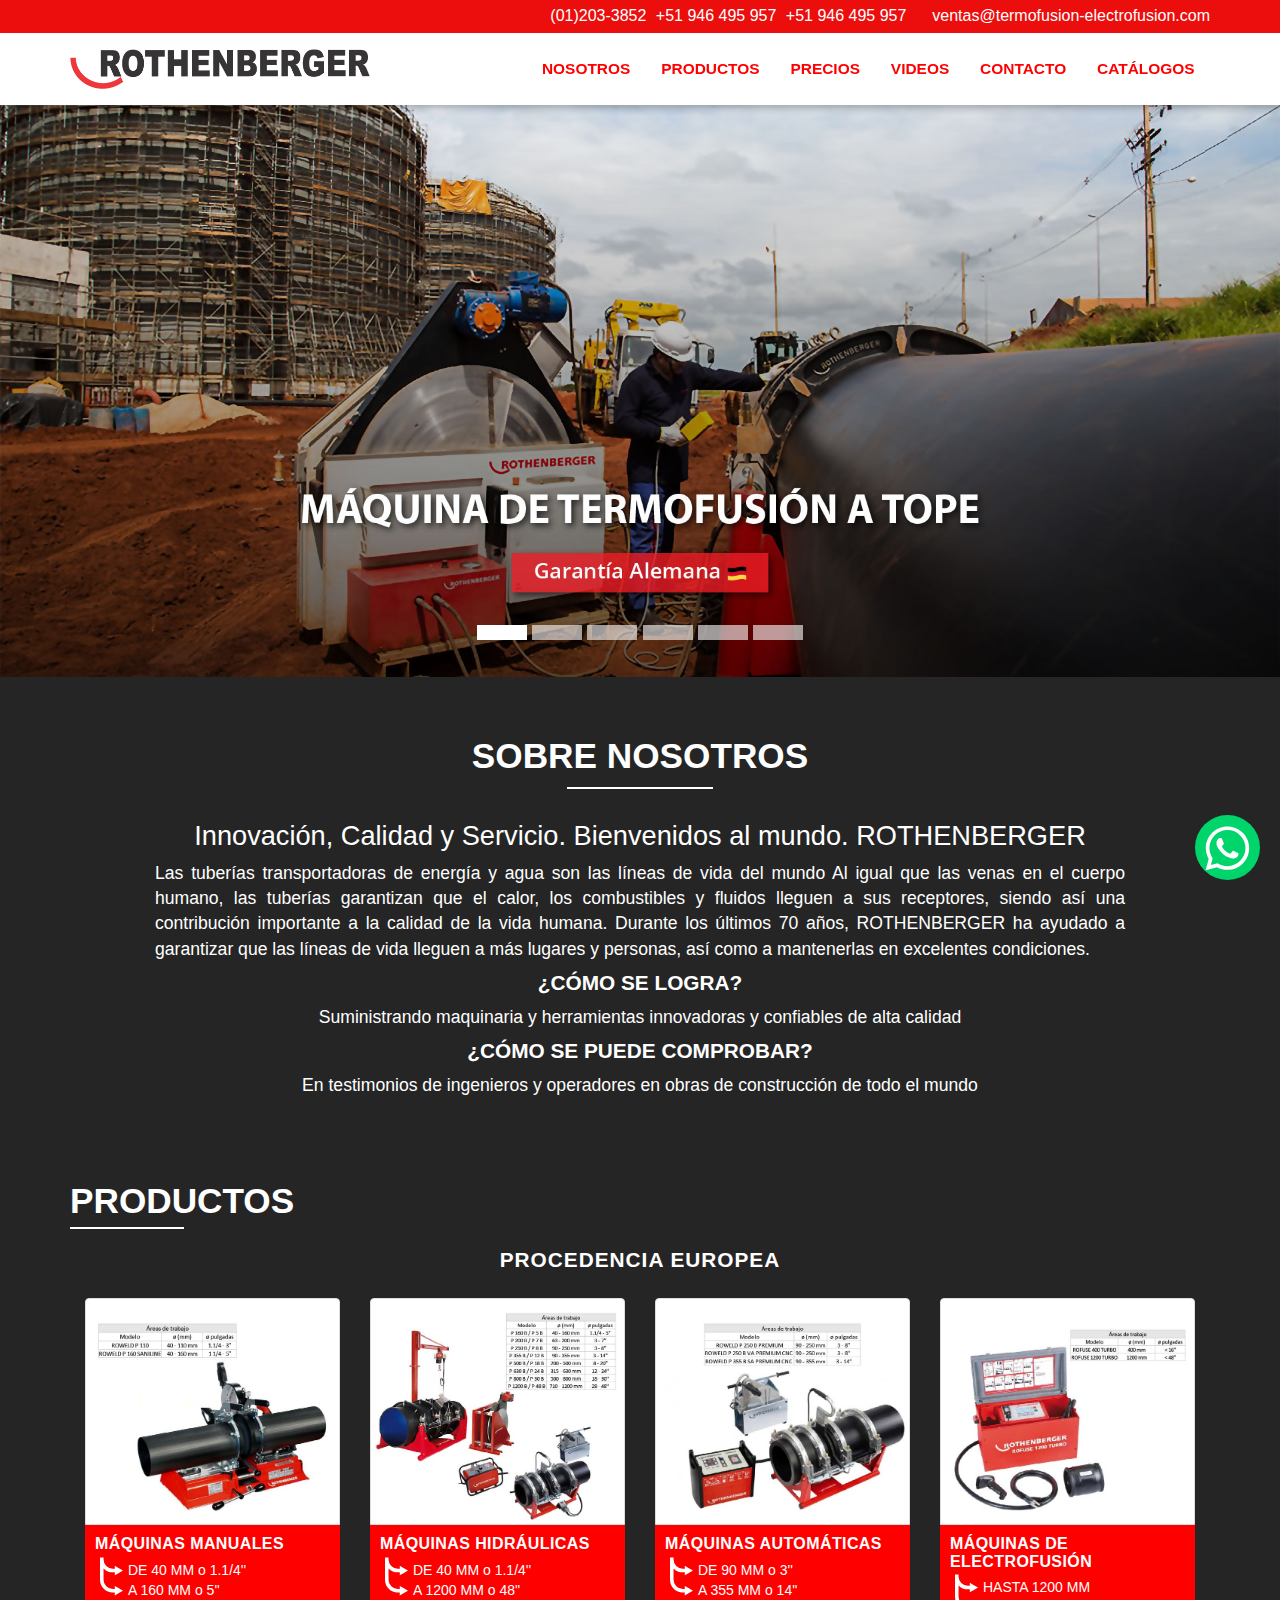
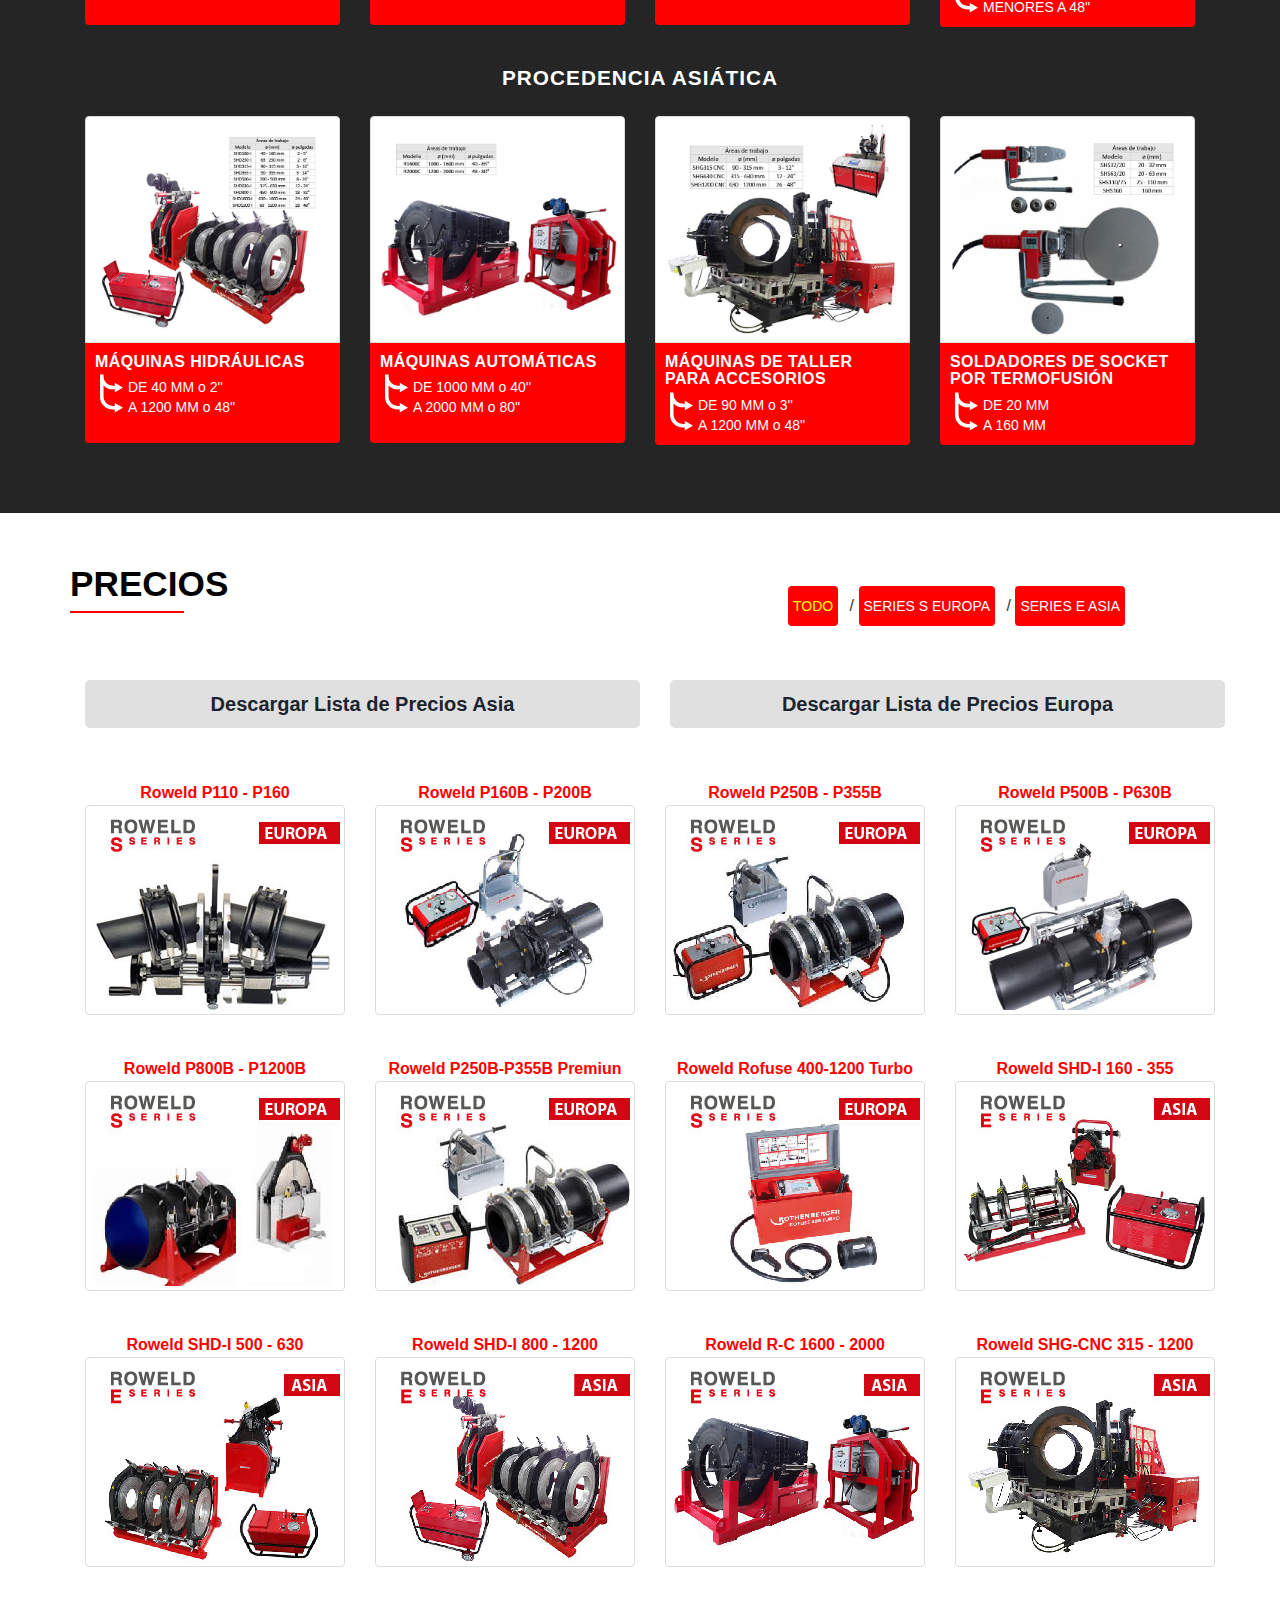
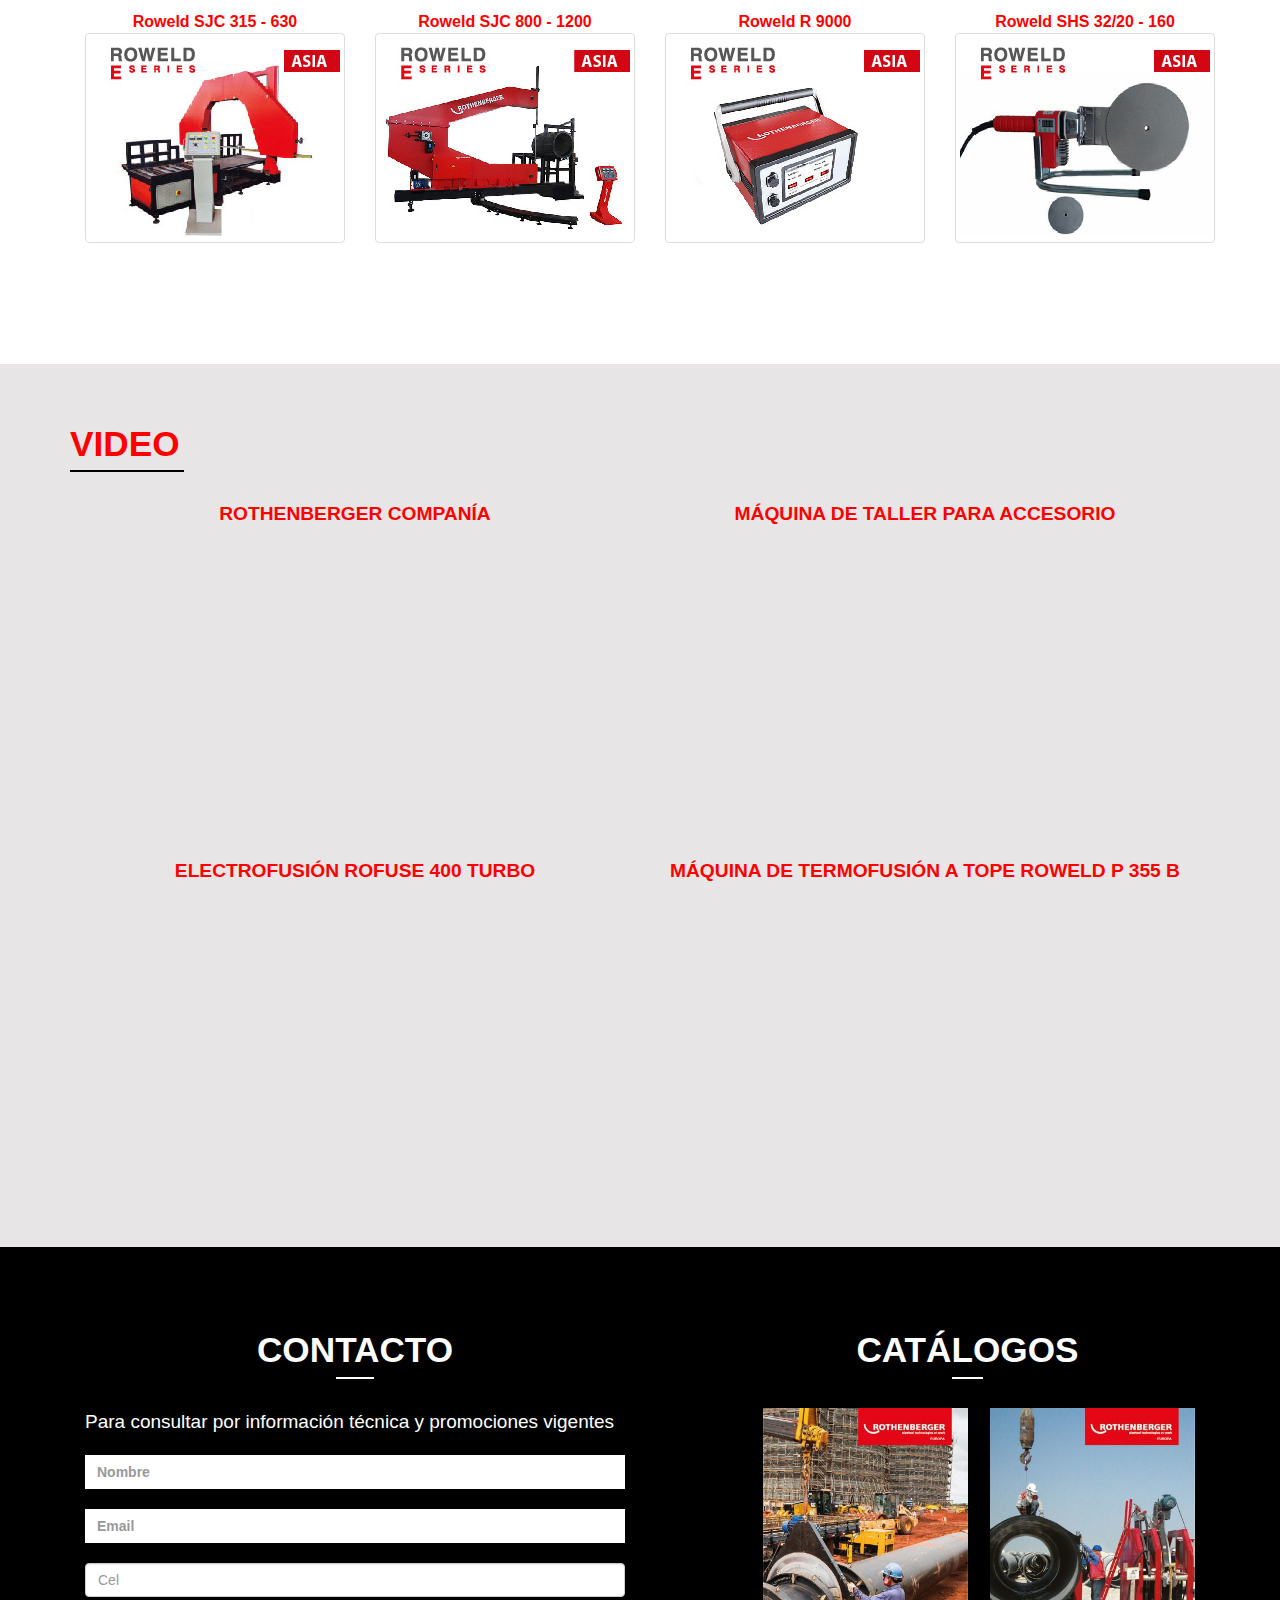
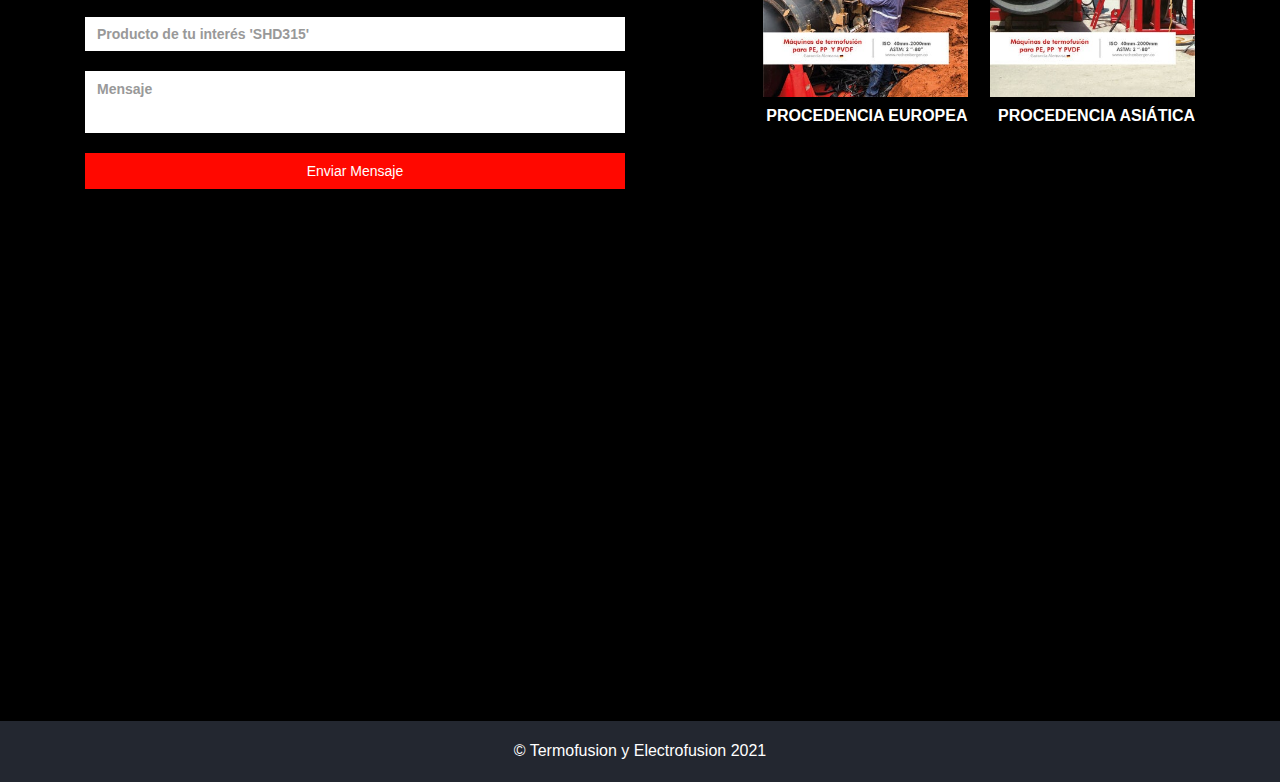
==== commit 33a51b2e: "se realizo cambios en el envio de correo" ====
--- a/index.html
+++ b/index.html
@@ -808,7 +808,7 @@
 								<input type="email" name="email" class="form-control" id="contact-email" placeholder="Email" required>
 							</div>
 							<div class="form-group">
-								<input type="phone" name="phone" class="form-control" id="contact-fono" placeholder="Cel" required>
+								<input type="phone" name="fono" class="form-control" id="contact-fono" placeholder="Cel" required>
 							</div>
 							<div class="form-group">
 								<input type="text" name="subject" class="form-control" id="contact-subject" placeholder="Producto de tu interés 'SHD315'"
--- a/css/rothenberguercss.css
+++ b/css/rothenberguercss.css
@@ -1,1532 +1,1533 @@
 @import url(http://fonts.googleapis.com/css?family=Raleway:400,100,300,500,600,200,700,800,900);
 html,
 body {
-  font-family: "Helvetica", Helvetica, Arial, sans-serif;
-  font-size: 100%;
-  background-color: #fff;
+	font-family: 'Helvetica', Helvetica, Arial, sans-serif;
+	font-size: 100%;
+	background-color: #fff;
 }
 body a {
-  transition: 0.5s all;
-  -webkit-transition: 0.5s all;
-  -moz-transition: 0.5s all;
-  -o-transition: 0.5s all;
-  -ms-transition: 0.5s all;
+	transition: 0.5s all;
+	-webkit-transition: 0.5s all;
+	-moz-transition: 0.5s all;
+	-o-transition: 0.5s all;
+	-ms-transition: 0.5s all;
 }
 /* spaciado superior */
 .space {
-  height: 104px;
+	height: 104px;
 }
 /* THIS CSS IS FOR WHATSAPP BTN */
 .whatsapp {
-  position: fixed;
-  width: 65px;
-  height: 65px;
-  border-radius: 50%;
-  bottom: 20px;
-  right: 20px;
-  border: none;
-  color: #fff;
-  background: #00d56b;
-  outline: none;
-  transition: 0.3s;
-  text-align: center;
-  line-height: 45px;
-  transition: 0.3s;
-  z-index: 999;
+	position: fixed;
+	width: 65px;
+	height: 65px;
+	border-radius: 50%;
+	bottom: 20px;
+	right: 20px;
+	border: none;
+	color: #fff;
+	background: #00d56b;
+	outline: none;
+	transition: 0.3s;
+	text-align: center;
+	line-height: 45px;
+	transition: 0.3s;
+	z-index: 999;
 }
 .whatsapp svg {
-  transition: 0.3s;
-  margin-top: 10px;
+	transition: 0.3s;
+	margin-top: 10px;
 }
 @media (max-width: 500px) {
-  .whatsapp {
-    width: 50px;
-    height: 50px;
-    line-height: 35px;
-    bottom: 25px;
-    right: 15px;
-  }
-  .whatsapp svg {
-    transition: 0.3s;
-    width: 30px;
-    margin-top: 2px;
-  }
+	.whatsapp {
+		width: 50px;
+		height: 50px;
+		line-height: 35px;
+		bottom: 25px;
+		right: 15px;
+	}
+	.whatsapp svg {
+		transition: 0.3s;
+		width: 30px;
+		margin-top: 2px;
+	}
 }
 /*----start-header----*/
 .header {
-  background: #fff;
-  /*background: url(../images/port-bg.jpg) no-repeat 0px 0px;
+	background: #fff;
+	/*background: url(../images/port-bg.jpg) no-repeat 0px 0px;
 	background-size: cover;*/
-  width: 100%;
-  position: fixed;
-  z-index: 999;
-  box-shadow: 0px 1px 8px 1px rgba(0, 0, 0, 0.3);
+	width: 100%;
+	position: fixed;
+	z-index: 999;
+	box-shadow: 0px 1px 8px 1px rgba(0, 0, 0, 0.3);
 }
 .header .date-contact {
-  padding: 5px 0;
-  background-color: rgb(236, 13, 13);
-  color: #fff;
+	padding: 5px 0;
+	background-color: rgb(236, 13, 13);
+	color: #fff;
 }
 .date-contact a {
-  padding-left: 5px;
-  color: #fff;
+	padding-left: 5px;
+	color: #fff;
 }
 
 .logo {
-  float: left;
+	float: left;
 }
 #portfoliolist {
-  width: 100%;
+	width: 100%;
 }
 
 /*----navbar-nav----*/
 .top-nav ul li a {
-  color: rgb(255, 0, 0);
-  padding: 0 1em;
-  font-size: 0.966em;
-  text-transform: uppercase;
-  font-weight: bold;
+	color: rgb(255, 0, 0);
+	padding: 0 1em;
+	font-size: 0.966em;
+	text-transform: uppercase;
+	font-weight: bold;
 }
 .top-nav ul li a:hover {
-  color: #000;
+	color: #000;
 }
 /* .logo a{
 	display:block;
 } */
 .logo a img {
-  width: 300px;
+	width: 300px;
 }
 /* top-nav */
 .top-nav:before,
 .top-nav:after {
-  /* content: " "; */
-  display: table;
+	/* content: " "; */
+	display: table;
 }
 .top-nav:after {
-  clear: both;
+	clear: both;
 }
 nav {
-  /*background:#ccc;*/
-  /*box-sizing: border-box;
+	/*background:#ccc;*/
+	/*box-sizing: border-box;
 padding:0 0.5%;*/
-  position: relative;
-  display: flex;
-  justify-content: space-between;
-  align-items: center;
+	position: relative;
+	display: flex;
+	justify-content: space-between;
+	align-items: center;
 }
 nav ul {
-  box-sizing: border-box;
-  /*padding: 0;
+	box-sizing: border-box;
+	/*padding: 0;
 	float: right;*/
-  margin: 1em 0;
-  /* padding-left: 55%; */
+	margin: 1em 0;
+	/* padding-left: 55%; */
 }
 nav li {
-  /* background:red; */
-  /* border-radius:0.5em; */
-  display: inline;
-  float: left;
-  /* margin-left:0.2%; */
-  position: relative;
+	/* background:red; */
+	/* border-radius:0.5em; */
+	display: inline;
+	float: left;
+	/* margin-left:0.2%; */
+	position: relative;
 }
 nav a {
-  color: #fff;
-  display: inline-block;
-  /*width: 100px;*/
-  text-align: center;
-  text-decoration: none;
-  line-height: 40px;
+	color: #fff;
+	display: inline-block;
+	/*width: 100px;*/
+	text-align: center;
+	text-decoration: none;
+	line-height: 40px;
 }
 nav a:hover {
-  text-decoration: none;
-  color: #000;
+	text-decoration: none;
+	color: #000;
 }
 nav a#pull {
-  display: none;
+	display: none;
 }
 .dato-top {
-  padding: 10px 0 0 0;
+	padding: 10px 0 0 0;
 }
 .dato-top a {
-  padding: 5px;
-  font-family: Arial, Helvetica, sans-serif;
-  text-decoration: none;
-  color: rgb(43, 43, 43);
+	padding: 5px;
+	font-family: Arial, Helvetica, sans-serif;
+	text-decoration: none;
+	color: rgb(43, 43, 43);
 }
 /*Styles for screen 600px and lower*/
 @media screen and (max-width: 768px) {
-  .space {
-    height: 83px;
-  }
-  nav .logo {
-    display: flex;
-  }
-  nav {
-    height: auto;
-    display: block;
-  }
-  nav ul {
-    width: 100%;
-    display: block;
-    height: auto;
-  }
-  nav li {
-    width: 100%;
-    position: relative;
-  }
-  nav li a {
-    border-bottom: 1px solid #eee;
-    width: 95%;
-    text-align: center;
-  }
-  nav a {
-    text-align: left;
-    /* width: 100%; */
-    /* text-indent: 25px; */
-  }
+	.space {
+		height: 83px;
+	}
+	nav .logo {
+		display: flex;
+	}
+	nav {
+		height: auto;
+		display: block;
+	}
+	nav ul {
+		width: 100%;
+		display: block;
+		height: auto;
+	}
+	nav li {
+		width: 100%;
+		position: relative;
+	}
+	nav li a {
+		border-bottom: 1px solid #eee;
+		width: 95%;
+		text-align: center;
+	}
+	nav a {
+		text-align: left;
+		/* width: 100%; */
+		/* text-indent: 25px; */
+	}
 }
 
 /*Styles for screen 515px and lower*/
 @media only screen and (max-width: 768px) {
-  nav {
-    border-bottom: 0;
-  }
-  nav ul {
-    display: none;
-    height: auto;
-    margin: 0;
-    /*background: #fff;*/
-  }
-  nav a#pull {
-    display: block;
-    position: relative;
-    color: #f26d7d;
-    text-align: right;
-    position: absolute;
-    top: 5px;
-    z-index: 999;
-    right: 0;
-  }
-  nav a#pull:after {
-    content: "";
-    background: url("nav-icon.png") no-repeat;
-    /* width: 40px;
+	nav {
+		border-bottom: 0;
+	}
+	nav ul {
+		display: none;
+		height: auto;
+		margin: 0;
+		/*background: #fff;*/
+	}
+	nav a#pull {
+		display: block;
+		position: relative;
+		color: #f26d7d;
+		text-align: right;
+		position: absolute;
+		top: 5px;
+		z-index: 999;
+		right: 0;
+	}
+	nav a#pull:after {
+		content: '';
+		background: url('nav-icon.png') no-repeat;
+		/* width: 40px;
 		height: 40px; */
-    display: inline-block;
-    position: absolute;
-    right: 15px;
-    top: 0px;
-    z-index: 999;
-  }
-  nav a#pull img {
-    margin-right: 2%;
-  }
-  /* .top-nav ul li a {
+		display: inline-block;
+		position: absolute;
+		right: 15px;
+		top: 0px;
+		z-index: 999;
+	}
+	nav a#pull img {
+		margin-right: 2%;
+	}
+	/* .top-nav ul li a {
 		color: #fff;
 		padding: 0em 0;
 	}	 */
-  .dato-top {
-    font-size: 12px;
-  }
+	.dato-top {
+		font-size: 12px;
+	}
 }
 
 /*Smartphone*/
 @media only screen and (max-width: 320px) {
-  nav li {
-    display: block;
-    float: none;
-    width: 100%;
-  }
-  nav li a {
-    border-bottom: 1px solid #000;
-  }
+	nav li {
+		display: block;
+		float: none;
+		width: 100%;
+	}
+	nav li a {
+		border-bottom: 1px solid #000;
+	}
 }
 /*---- start-slider----*/
 .slider {
-  position: relative;
+	position: relative;
 }
 .rslides {
-  position: relative;
-  list-style: none;
-  overflow: hidden;
-  width: 100%;
-  padding: 0;
-  margin: 0;
+	position: relative;
+	list-style: none;
+	overflow: hidden;
+	width: 100%;
+	padding: 0;
+	margin: 0;
 }
 
 .rslides li {
-  -webkit-backface-visibility: hidden;
-  position: absolute;
-  display: none;
-  width: 100%;
-  left: 0;
-  top: 0;
+	-webkit-backface-visibility: hidden;
+	position: absolute;
+	display: none;
+	width: 100%;
+	left: 0;
+	top: 0;
 }
 
 .rslides li:first-child {
-  position: relative;
-  display: block;
-  float: left;
+	position: relative;
+	display: block;
+	float: left;
 }
 
 .rslides img {
-  display: block;
-  height: auto;
-  float: left;
-  width: 100%;
-  border: 0;
+	display: block;
+	height: auto;
+	float: left;
+	width: 100%;
+	border: 0;
 }
 /*---*/
 .rslides {
-  margin: 0 auto 40px;
+	margin: 0 auto 40px;
 }
 
 #slider2,
 #slider3 {
-  box-shadow: none;
-  -moz-box-shadow: none;
-  -webkit-box-shadow: none;
-  margin: 0 auto;
+	box-shadow: none;
+	-moz-box-shadow: none;
+	-webkit-box-shadow: none;
+	margin: 0 auto;
 }
 
 .rslides_tabs {
-  list-style: none;
-  padding: 0;
-  font-size: 18px;
-  list-style: none;
-  margin: 0 auto 50px;
-  padding: 10px 0;
-  text-align: center;
-  width: 100%;
-  position: absolute;
-  bottom: 30px;
-  z-index: 99;
+	list-style: none;
+	padding: 0;
+	font-size: 18px;
+	list-style: none;
+	margin: 0 auto 50px;
+	padding: 10px 0;
+	text-align: center;
+	width: 100%;
+	position: absolute;
+	bottom: 30px;
+	z-index: 99;
 }
 .slid-info {
-  /*text-shadow: 5px 5px 5px #000, 5px 5px 5px #0a0e27;*/
-  left: 25%;
-  position: absolute;
-  top: 26%;
+	/*text-shadow: 5px 5px 5px #000, 5px 5px 5px #0a0e27;*/
+	left: 25%;
+	position: absolute;
+	top: 26%;
 }
 .text-shadow {
-  text-shadow: rgb(255, 255, 255) 0px 0px 5px, rgb(255, 255, 255) 0px 0px 10px,
-    rgb(255, 255, 255) 0px 0px 15px;
+	text-shadow: rgb(255, 255, 255) 0px 0px 5px, rgb(255, 255, 255) 0px 0px 10px,
+		rgb(255, 255, 255) 0px 0px 15px;
 }
 .slid-info h1 {
-  color: red;
-  text-transform: uppercase;
-  font-weight: 600;
-  font-size: 3em;
+	color: red;
+	text-transform: uppercase;
+	font-weight: 600;
+	font-size: 3em;
 }
 .slid-info p {
-  color: #000;
-  font-weight: bold;
-  font-size: 1em;
-  line-height: 1em;
-  text-transform: uppercase;
-  width: 65%;
+	color: #000;
+	font-weight: bold;
+	font-size: 1em;
+	line-height: 1em;
+	text-transform: uppercase;
+	width: 65%;
 }
 .slid-btn {
-  border: 2px solid #fff;
-  padding: 0.6em 2.2em;
-  display: inline-block;
-  font-size: 1.2em;
-  margin-top: 1em;
-  border-radius: 0.6em;
-  -webkit-border-radius: 0.6em;
-  -moz-border-radius: 0.6em;
-  -o-border-radius: 0.6em;
-  -ms-border-radius: 0.6em;
+	border: 2px solid #fff;
+	padding: 0.6em 2.2em;
+	display: inline-block;
+	font-size: 1.2em;
+	margin-top: 1em;
+	border-radius: 0.6em;
+	-webkit-border-radius: 0.6em;
+	-moz-border-radius: 0.6em;
+	-o-border-radius: 0.6em;
+	-ms-border-radius: 0.6em;
 }
 .slid-btn:hover {
-  text-decoration: none;
-  background: rgba(0, 162, 193, 0.36);
-  color: #fff;
+	text-decoration: none;
+	background: rgba(0, 162, 193, 0.36);
+	color: #fff;
 }
 .rslides_tabs li {
-  display: inline;
-  float: none;
-  margin-right: 1px;
+	display: inline;
+	float: none;
+	margin-right: 1px;
 }
 
 .rslides_tabs a {
-  width: auto;
-  line-height: 20px;
-  padding: 9px 20px;
-  height: auto;
-  background: transparent;
-  display: inline;
+	width: auto;
+	line-height: 20px;
+	padding: 9px 20px;
+	height: auto;
+	background: transparent;
+	display: inline;
 }
 
 .rslides_tabs li:first-child {
-  margin-left: 0;
+	margin-left: 0;
 }
 
 .rslides_tabs .rslides_here a {
-  background: rgba(255, 255, 255, 0.1);
-  color: #fff;
-  font-weight: bold;
+	background: rgba(255, 255, 255, 0.1);
+	color: #fff;
+	font-weight: bold;
 }
 
 a {
-  /* color: #fff; */
-  text-decoration: none;
+	/* color: #fff; */
+	text-decoration: none;
 }
 
 #download {
-  background: #333;
-  background: rgba(255, 255, 255, 0.1);
-  border: 1px solid rgba(255, 255, 255, 0.1);
-  border-radius: 5px;
-  -moz-border-radius: 5px;
-  -webkit-border-radius: 5px;
-  display: block;
-  font-size: 20px;
-  font-weight: bold;
-  margin: 60px auto;
-  max-width: 500px;
-  padding: 20px;
+	background: #333;
+	background: rgba(255, 255, 255, 0.1);
+	border: 1px solid rgba(255, 255, 255, 0.1);
+	border-radius: 5px;
+	-moz-border-radius: 5px;
+	-webkit-border-radius: 5px;
+	display: block;
+	font-size: 20px;
+	font-weight: bold;
+	margin: 60px auto;
+	max-width: 500px;
+	padding: 20px;
 }
 
 #download:hover {
-  background: rgba(255, 255, 255, 0.15);
+	background: rgba(255, 255, 255, 0.15);
 }
 
 .footer {
-  font-size: 11px;
+	font-size: 11px;
 }
 
 /* Callback example */
 
 h3 {
-  font-family: Arial, Helvetica, sans-serif;
-  text-align: center;
-  color: #fff;
+	font-family: Arial, Helvetica, sans-serif;
+	text-align: center;
+	color: #fff;
 }
 
 .events {
-  list-style: none;
+	list-style: none;
 }
 
 .callbacks_container {
-  margin-bottom: 50px;
-  position: relative;
-  float: left;
-  width: 100%;
+	margin-bottom: 50px;
+	position: relative;
+	float: left;
+	width: 100%;
 }
 
 .callbacks {
-  position: relative;
-  list-style: none;
-  overflow: hidden;
-  width: 100%;
-  padding: 0;
-  margin: 0;
+	position: relative;
+	list-style: none;
+	overflow: hidden;
+	width: 100%;
+	padding: 0;
+	margin: 0;
 }
 
 .callbacks li {
-  position: absolute;
-  width: 100%;
-  left: 0;
-  top: 0;
+	position: absolute;
+	width: 100%;
+	left: 0;
+	top: 0;
 }
 
 .callbacks img {
-  display: block;
-  position: relative;
-  z-index: 1;
-  height: auto;
-  width: 100%;
-  border: 0;
+	display: block;
+	position: relative;
+	z-index: 1;
+	height: auto;
+	width: 100%;
+	border: 0;
 }
 
 .callbacks .caption {
-  display: block;
-  position: absolute;
-  z-index: 2;
-  font-size: 20px;
-  text-shadow: none;
-  color: #fff;
-  background: #000;
-  background: rgba(0, 0, 0, 0.8);
-  left: 0;
-  right: 0;
-  bottom: 0;
-  padding: 10px 20px;
-  margin: 0;
-  max-width: none;
+	display: block;
+	position: absolute;
+	z-index: 2;
+	font-size: 20px;
+	text-shadow: none;
+	color: #fff;
+	background: #000;
+	background: rgba(0, 0, 0, 0.8);
+	left: 0;
+	right: 0;
+	bottom: 0;
+	padding: 10px 20px;
+	margin: 0;
+	max-width: none;
 }
 
 .callbacks_nav {
-  position: absolute;
-  -webkit-tap-highlight-color: rgba(0, 0, 0, 0);
-  top: 52%;
-  left: 0;
-  opacity: 0.7;
-  z-index: 3;
-  text-indent: -9999px;
-  overflow: hidden;
-  text-decoration: none;
-  height: 61px;
-  width: 38px;
-  background: transparent url("themes/themes.gif") no-repeat left top;
-  margin-top: -45px;
+	position: absolute;
+	-webkit-tap-highlight-color: rgba(0, 0, 0, 0);
+	top: 52%;
+	left: 0;
+	opacity: 0.7;
+	z-index: 3;
+	text-indent: -9999px;
+	overflow: hidden;
+	text-decoration: none;
+	height: 61px;
+	width: 38px;
+	background: transparent url('themes/themes.gif') no-repeat left top;
+	margin-top: -45px;
 }
 
 .callbacks_nav:active {
-  opacity: 1;
+	opacity: 1;
 }
 
 .callbacks_nav.next {
-  left: auto;
-  background-position: right top;
-  right: 0;
+	left: auto;
+	background-position: right top;
+	right: 0;
 }
 
 #slider3-pager a {
-  display: inline-block;
+	display: inline-block;
 }
 
 #slider3-pager span {
-  float: left;
+	float: left;
 }
 #slider3-pager span {
-  width: 50px;
-  height: 15px;
-  background: #fff;
-  display: inline-block;
-  /* border-radius: 30em; */
-  opacity: 0.6;
+	width: 50px;
+	height: 15px;
+	background: #fff;
+	display: inline-block;
+	/* border-radius: 30em; */
+	opacity: 0.6;
 }
 #slider3-pager .rslides_here a {
-  background: #fff;
-  /* border-radius: 30em; */
-  opacity: 1;
+	background: #fff;
+	/* border-radius: 30em; */
+	opacity: 1;
 }
 
 #slider3-pager a {
-  padding: 0;
+	padding: 0;
 }
 
 @media screen and (max-width: 600px) {
-  h1 {
-    font: 24px/50px "Helvetica Neue", Helvetica, Arial, sans-serif;
-  }
-  .callbacks_nav {
-    top: 47%;
-  }
+	h1 {
+		font: 24px/50px 'Helvetica Neue', Helvetica, Arial, sans-serif;
+	}
+	.callbacks_nav {
+		top: 47%;
+	}
 }
 /*---- //End-slider----*/
 /*-----start-about-----*/
 .about {
-  background: rgb(37, 37, 37);
-  text-align: justify;
-  padding: 2em 0;
+	background: rgb(37, 37, 37);
+	text-align: justify;
+	padding: 2em 0;
 }
 .about .container {
-  max-width: 1000px;
-  color: rgb(255, 255, 255);
+	max-width: 1000px;
+	color: rgb(255, 255, 255);
 }
 
 .about h2 {
-  font-size: 2.2em;
-  font-weight: 900;
-  color: #fff;
-  text-align: center;
-  margin: 0.8em 0 0.8em;
-  text-transform: uppercase;
+	font-size: 2.2em;
+	font-weight: 900;
+	color: #fff;
+	text-align: center;
+	margin: 0.8em 0 0.8em;
+	text-transform: uppercase;
 }
 .about h4 {
-  font-weight: bold;
-  font-size: 1.3em;
-  text-transform: uppercase;
+	font-weight: bold;
+	font-size: 1.3em;
+	text-transform: uppercase;
 }
 .about h2 label {
-  background: #fff;
-  height: 2px;
-  display: block;
-  width: 15%;
-  margin: 0.3em auto;
+	background: #fff;
+	height: 2px;
+	display: block;
+	width: 15%;
+	margin: 0.3em auto;
 }
 .about .container .font-s {
-  font-size: 1.1em;
+	font-size: 1.1em;
 }
 .products {
-  background: rgb(37, 37, 37);
-  /* background:#000 url(../images/product-bg.jpg) no-repeat 0px 0px; */
-  background-size: cover;
-  padding: 2em 0;
+	background: rgb(37, 37, 37);
+	/* background:#000 url(../images/product-bg.jpg) no-repeat 0px 0px; */
+	background-size: cover;
+	padding: 2em 0;
 }
 .products h2 {
-  font-size: 2.2em;
-  font-weight: 900;
-  color: #fff;
-  text-align: left;
-  text-transform: uppercase;
+	font-size: 2.2em;
+	font-weight: 900;
+	color: #fff;
+	text-align: left;
+	text-transform: uppercase;
 }
 .products h2 label {
-  background: #fff;
-  height: 2px;
-  display: block;
-  width: 10%;
-  margin-top: 0.2em;
+	background: #fff;
+	height: 2px;
+	display: block;
+	width: 10%;
+	margin-top: 0.2em;
 }
 .products .container h3 {
-  font-weight: bold;
-  letter-spacing: 1px;
-  font-size: 1.3em;
+	font-weight: bold;
+	letter-spacing: 1px;
+	font-size: 1.3em;
 }
 .b-title {
-  width: 100%;
-  display: flex;
-  justify-content: center;
+	width: 100%;
+	display: flex;
+	justify-content: center;
 }
 .wellcome-note-head {
-  color: #fff;
-  font-weight: 400;
-  font-size: 1.7em;
-  margin: 0.2em 0;
-  text-align: center;
+	color: #fff;
+	font-weight: 400;
+	font-size: 1.7em;
+	margin: 0.2em 0;
+	text-align: center;
 }
 .wellcome-note-head label {
-  display: block;
-  font-weight: normal;
-  margin: 0;
+	display: block;
+	font-weight: normal;
+	margin: 0;
 }
 .wellcome-note-head span {
-  font-weight: bold;
+	font-weight: bold;
 }
 .wellcome-note-info {
-  font-size: 1.1em;
-  /*width: 95%;
+	font-size: 1.1em;
+	/*width: 95%;
 	margin: 0 auto;*/
-  color: #fff;
+	color: #fff;
 }
 .mrg-b {
-  margin-bottom: 2%;
+	margin-bottom: 2%;
 }
 .txt-red {
-  color: red;
-  font-size: 1.2em;
+	color: red;
+	font-size: 1.2em;
 }
 /*-----start-about-grids----*/
 .about-grids {
-  padding: 1em 0;
+	padding: 1em 0;
 }
 .about-grid {
-  padding-bottom: 20px;
+	padding-bottom: 20px;
 }
 .about-grid .box-text {
-  min-height: 100px;
-  background: red;
-  padding: 10px;
-  border-radius: 0 0 4px 4px;
+	min-height: 100px;
+	background: red;
+	padding: 10px;
+	border-radius: 0 0 4px 4px;
 }
 .icon-arrow {
-  width: 33px;
-  padding: 0 5px;
+	width: 33px;
+	padding: 0 5px;
 }
 .about-grid .b-description {
-  display: flex;
+	display: flex;
 }
 .box-text h4 {
-  margin: 0 !important;
-  color: #fff;
-  letter-spacing: 0.4px;
-  font-size: 1em;
-  font-weight: bold;
+	margin: 0 !important;
+	color: #fff;
+	letter-spacing: 0.4px;
+	font-size: 1em;
+	font-weight: bold;
 }
 .about-grid span {
-  width: 92px;
-  height: 79px;
-  display: inline-block;
-  background: url(../images/about-icons.png) no-repeat 17px 0px;
-  margin: 1em 0;
+	width: 92px;
+	height: 79px;
+	display: inline-block;
+	background: url(../images/about-icons.png) no-repeat 17px 0px;
+	margin: 1em 0;
 }
 .about-grid h3 {
-  margin: 0;
-  padding: 0.3em 0;
+	margin: 0;
+	padding: 0.3em 0;
 }
 .about-grid h3 a {
-  color: #00a2c1;
-  font-weight: 700;
-  font-size: 1.3em;
-  text-decoration: none;
-  border-bottom: 1px solid #cccccc;
-  padding: 0 0 0.1em;
-  margin: 0 0 0.1em;
-  display: block;
+	color: #00a2c1;
+	font-weight: 700;
+	font-size: 1.3em;
+	text-decoration: none;
+	border-bottom: 1px solid #cccccc;
+	padding: 0 0 0.1em;
+	margin: 0 0 0.1em;
+	display: block;
 }
 .about-grid h3 a label {
-  font-weight: 100;
-  font-size: 0.875em;
-  color: #97aeb3;
+	font-weight: 100;
+	font-size: 0.875em;
+	color: #97aeb3;
 }
 .about-grid p {
-  color: #fff;
-  /*text-align: justify;*/
-  font-size: 0.875em;
-  /* line-height: 1.6em; */
+	color: #fff;
+	/*text-align: justify;*/
+	font-size: 0.875em;
+	/* line-height: 1.6em; */
 }
 .about-grid span.about-icon1 {
-  background-position: -276px 9px;
+	background-position: -276px 9px;
 }
 .about-grid span.about-icon2 {
-  background-position: -577px 3px;
+	background-position: -577px 3px;
 }
 .about-grid span.about-icon3 {
-  background-position: -879px 2px;
+	background-position: -879px 2px;
 }
 /*----start-services----*/
 .services {
-  background: #e7e5e5;
-  padding: 2em 0;
+	background: #e7e5e5;
+	padding: 2em 0;
 }
 .services h3 {
-  font-size: 2.2em;
-  font-weight: 900;
-  color: red;
-  text-align: left;
-  margin: 0.8em 0 0.8em;
+	font-size: 2.2em;
+	font-weight: 900;
+	color: red;
+	text-align: left;
+	margin: 0.8em 0 0.8em;
 }
 .services-list li {
-  width: 13.97%;
-  margin: 0;
-  padding: 0;
+	width: 13.97%;
+	margin: 0;
+	padding: 0;
 }
 .services h3 label {
-  background: #000;
-  height: 2px;
-  display: block;
-  width: 10%;
-  margin-top: 0.2em;
+	background: #000;
+	height: 2px;
+	display: block;
+	width: 10%;
+	margin-top: 0.2em;
 }
 .services-list li a span {
-  width: 83px;
-  height: 83px;
-  display: inline-block;
-  background: url(../images/services-icons.png) no-repeat 0px 0px;
+	width: 83px;
+	height: 83px;
+	display: inline-block;
+	background: url(../images/services-icons.png) no-repeat 0px 0px;
 }
 .services-list li a span.service-icon {
-  background-position: 0px 0px;
+	background-position: 0px 0px;
 }
 .services-list li a span.service-icon1 {
-  background-position: -154px 0px;
+	background-position: -154px 0px;
 }
 .services-list li a span.service-icon2 {
-  background-position: -316px 0px;
+	background-position: -316px 0px;
 }
 .services-list li a span.service-icon3 {
-  background-position: -475px 0px;
+	background-position: -475px 0px;
 }
 .services-list li a span.service-icon4 {
-  background-position: -635px 0px;
+	background-position: -635px 0px;
 }
 .services-list li a span.service-icon5 {
-  background-position: -794px 0px;
+	background-position: -794px 0px;
 }
 .services-list li a span.service-icon6 {
-  background-position: -953px 0px;
+	background-position: -953px 0px;
 }
 .services-list li a label {
-  display: block;
-  font-weight: 300;
-  text-transform: uppercase;
-  font-size: 1em;
-  margin: 0.5em 0 0;
+	display: block;
+	font-weight: 300;
+	text-transform: uppercase;
+	font-size: 1em;
+	margin: 0.5em 0 0;
 }
 .services-list ul {
-  margin: 0;
-  padding: 1.2em 1em 3.5em 1em;
+	margin: 0;
+	padding: 1.2em 1em 3.5em 1em;
 }
 .services-list li a:hover {
-  text-decoration: none;
-  color: #61e4ff;
+	text-decoration: none;
+	color: #61e4ff;
 }
 /*----start-tooltip-style----*/
 .portfolio {
-  position: relative;
+	position: relative;
 }
 .portfolio h3 {
-  font-size: 2.2em;
-  font-weight: 900;
-  color: #000;
-  text-align: left;
-  text-transform: uppercase;
+	font-size: 2.2em;
+	font-weight: 900;
+	color: #000;
+	text-align: left;
+	text-transform: uppercase;
 }
 .portfolio h3 label {
-  background: #ff0000;
-  height: 2px;
-  display: block;
-  width: 10%;
-  margin-top: 0.2em;
+	background: #ff0000;
+	height: 2px;
+	display: block;
+	width: 10%;
+	margin-top: 0.2em;
 }
 /*----//End-tooltip-style----*/
 /*----start-portfolio-----*/
 .portfolio-box {
-  padding: 2em 0;
-  background: url(../images/port-bg.jpg) no-repeat 0px 0px;
-  background-size: cover;
+	padding: 2em 0;
+	background: url(../images/port-bg.jpg) no-repeat 0px 0px;
+	background-size: cover;
 }
 .portfolio-main {
-  padding: 1.5% 0 4%;
+	padding: 1.5% 0 4%;
 }
 #filters {
-  margin: 0;
-  padding: 0;
-  list-style: none;
-  text-align: center;
-  width: 40%;
-  position: absolute;
-  top: 5%;
-  right: 9%;
+	margin: 0;
+	padding: 0;
+	list-style: none;
+	text-align: center;
+	width: 40%;
+	position: absolute;
+	top: 5%;
+	right: 9%;
 }
 .box-catalogos a {
-  display: block;
-  text-align: center;
-  padding: 10px;
-  font-size: 20px;
-  font-weight: bold;
-  background: rgb(224, 224, 224);
-  border-radius: 5px;
+	display: block;
+	text-align: center;
+	padding: 10px;
+	font-size: 20px;
+	font-weight: bold;
+	background: rgb(224, 224, 224);
+	border-radius: 5px;
 }
 .box-catalogos a:hover {
-  color: red;
-  background: rgb(180, 180, 180);
+	color: red;
+	background: rgb(180, 180, 180);
 }
 .box-catalogos {
-  padding-bottom: 30px;
+	padding-bottom: 30px;
 }
 .port-info {
-  text-align: center;
-  padding: 0.8em 0;
+	text-align: center;
+	padding: 0.8em 0;
 }
 .port-info h4 {
-  margin: 0;
+	margin: 0;
 }
 .port-info h4 a {
-  color: #222730;
-  font-weight: 600;
-  font-size: 1.2em;
-  text-decoration: none;
+	color: #222730;
+	font-weight: 600;
+	font-size: 1.2em;
+	text-decoration: none;
 }
 .port-info span {
-  color: #747474;
-  font-style: italic;
-  font-size: 0.875em;
+	color: #747474;
+	font-style: italic;
+	font-size: 0.875em;
 }
 #filters li {
-  display: inline-block;
+	display: inline-block;
 }
 #filters li span {
-  background-color: red;
-  border-radius: 4px;
-  color: #fff;
-  cursor: pointer;
-  display: inline-block;
-  font-size: 0.875em;
-  font-weight: 400;
-  padding: 10px 5px;
-  margin-right: 0.5em;
-  text-decoration: none;
-  text-transform: uppercase;
+	background-color: red;
+	border-radius: 4px;
+	color: #fff;
+	cursor: pointer;
+	display: inline-block;
+	font-size: 0.875em;
+	font-weight: 400;
+	padding: 10px 5px;
+	margin-right: 0.5em;
+	text-decoration: none;
+	text-transform: uppercase;
 }
 #filters li span.active {
-  color: yellow;
+	color: yellow;
 }
 #portfoliolist .portfolio {
-  -webkit-box-sizing: border-box;
-  -moz-box-sizing: border-box;
-  -o-box-sizing: border-box;
-  /*width: 33.33333%;*/
-  display: none;
-  float: left;
-  overflow: hidden;
-  /*background: #fff;*/
-  margin-bottom: 2%;
+	-webkit-box-sizing: border-box;
+	-moz-box-sizing: border-box;
+	-o-box-sizing: border-box;
+	/*width: 33.33333%;*/
+	display: none;
+	float: left;
+	overflow: hidden;
+	/*background: #fff;*/
+	margin-bottom: 2%;
 }
 .portfolio-wrapper {
-  overflow: hidden;
-  position: relative !important;
-  cursor: pointer;
-  margin-bottom: 20px;
+	overflow: hidden;
+	position: relative !important;
+	cursor: pointer;
+	margin-bottom: 20px;
 }
 .portfolio img {
-  max-width: 100%;
-  /*--position: relative;--*/
-  transition: all 300ms !important;
-  -webkit-transition: all 300ms !important;
-  -moz-transition: all 300ms !important;
-  display: block;
+	max-width: 100%;
+	/*--position: relative;--*/
+	transition: all 300ms !important;
+	-webkit-transition: all 300ms !important;
+	-moz-transition: all 300ms !important;
+	display: block;
 }
 .portfolio .label {
-  position: absolute;
-  width: 100%;
-  height: 40px;
-  bottom: -40px;
+	position: absolute;
+	width: 100%;
+	height: 40px;
+	bottom: -40px;
 }
 .portfolio .label-bg {
-  background: #22b4b8;
-  width: 100%;
-  height: 100%;
-  position: absolute;
-  top: 0;
-  left: 0;
+	background: #22b4b8;
+	width: 100%;
+	height: 100%;
+	position: absolute;
+	top: 0;
+	left: 0;
 }
 .portfolio .label-text {
-  color: #fff;
-  position: relative;
-  z-index: 500;
-  padding: 5px 8px;
+	color: #fff;
+	position: relative;
+	z-index: 500;
+	padding: 5px 8px;
 }
 
 .portfolio .text-category {
-  display: block;
-  font-size: 9px;
-  font-size: 12px;
-  text-transform: uppercase;
+	display: block;
+	font-size: 9px;
+	font-size: 12px;
+	text-transform: uppercase;
 }
 /* Self Clearing Goodness */
 .container:after {
-  content: "\0020";
-  display: block;
-  height: 0;
-  clear: both;
-  visibility: hidden;
+	content: '\0020';
+	display: block;
+	height: 0;
+	clear: both;
+	visibility: hidden;
 }
 .clearfix:before,
 .clearfix:after,
 .row:before,
 .row:after {
-  content: "\0020";
-  display: block;
-  overflow: hidden;
-  visibility: hidden;
-  width: 0;
-  height: 0;
+	content: '\0020';
+	display: block;
+	overflow: hidden;
+	visibility: hidden;
+	width: 0;
+	height: 0;
 }
 .row:after,
 .clearfix:after {
-  clear: both;
+	clear: both;
 }
 .row,
 .clearfix {
-  zoom: 1;
+	zoom: 1;
 }
 
 .clear {
-  clear: both;
-  display: block;
-  overflow: hidden;
-  visibility: hidden;
-  width: 0;
-  height: 0;
+	clear: both;
+	display: block;
+	overflow: hidden;
+	visibility: hidden;
+	width: 0;
+	height: 0;
 }
 /*	Strip
 /*-----------------------------------------------------------------------------------*/
 .b-link-stripe {
-  position: relative;
-  display: inline-block;
-  vertical-align: top;
-  font-family: "Open Sans", sans-serif;
-  font-weight: 300;
-  overflow: hidden;
-  width: 100%;
+	position: relative;
+	display: inline-block;
+	vertical-align: top;
+	font-family: 'Open Sans', sans-serif;
+	font-weight: 300;
+	overflow: hidden;
+	width: 100%;
 }
 .b-link-stripe .b-wrapper {
-  position: absolute;
-  width: 100%;
-  height: 100%;
-  top: 0;
-  left: 0;
-  text-align: center;
-  color: #ffffff;
-  overflow: hidden;
+	position: absolute;
+	width: 100%;
+	height: 100%;
+	top: 0;
+	left: 0;
+	text-align: center;
+	color: #ffffff;
+	overflow: hidden;
 }
 .b-link-stripe .b-line {
-  position: absolute;
-  top: 0;
-  bottom: 0;
-  width: 20%;
-  background: rgba(243, 103, 89, 0.8);
-  transition: all 0.5s linear;
-  -moz-transition: all 0.5s linear;
-  -ms-transition: all 0.5s linear;
-  -o-transition: all 0.5s linear;
-  -webkit-transition: all 0.5s linear;
-  opacity: 0;
-  visibility: hidden; /* lt-ie9 */
+	position: absolute;
+	top: 0;
+	bottom: 0;
+	width: 20%;
+	background: rgba(243, 103, 89, 0.8);
+	transition: all 0.5s linear;
+	-moz-transition: all 0.5s linear;
+	-ms-transition: all 0.5s linear;
+	-o-transition: all 0.5s linear;
+	-webkit-transition: all 0.5s linear;
+	opacity: 0;
+	visibility: hidden; /* lt-ie9 */
 }
 /* lt-ie9 */
 .b-link-stripe:hover .b-line {
-  visibility: visible;
+	visibility: visible;
 }
 .b-link-stripe .b-line1 {
-  left: 0;
+	left: 0;
 }
 .b-link-stripe .b-line2 {
-  left: 20%;
-  transition-delay: 0.1s !important;
-  -moz-transition-delay: 0.1s !important;
-  -ms-transition-delay: 0.1s !important;
-  -o-transition-delay: 0.1s !important;
-  -webkit-transition-delay: 0.1s !important;
+	left: 20%;
+	transition-delay: 0.1s !important;
+	-moz-transition-delay: 0.1s !important;
+	-ms-transition-delay: 0.1s !important;
+	-o-transition-delay: 0.1s !important;
+	-webkit-transition-delay: 0.1s !important;
 }
 .b-link-stripe .b-line3 {
-  left: 40%;
-  transition-delay: 0.2s !important;
-  -moz-transition-delay: 0.2s !important;
-  -ms-transition-delay: 0.2s !important;
-  -o-transition-delay: 0.2s !important;
-  -webkit-transition-delay: 0.2s !important;
+	left: 40%;
+	transition-delay: 0.2s !important;
+	-moz-transition-delay: 0.2s !important;
+	-ms-transition-delay: 0.2s !important;
+	-o-transition-delay: 0.2s !important;
+	-webkit-transition-delay: 0.2s !important;
 }
 .b-link-stripe .b-line4 {
-  left: 60%;
-  transition-delay: 0.3s !important;
-  -moz-transition-delay: 0.3s !important;
-  -ms-transition-delay: 0.3s !important;
-  -o-transition-delay: 0.3s !important;
-  -webkit-transition-delay: 0.3s !important;
+	left: 60%;
+	transition-delay: 0.3s !important;
+	-moz-transition-delay: 0.3s !important;
+	-ms-transition-delay: 0.3s !important;
+	-o-transition-delay: 0.3s !important;
+	-webkit-transition-delay: 0.3s !important;
 }
 .b-link-stripe .b-line5 {
-  left: 80%;
-  transition-delay: 0.4s !important;
-  -moz-transition-delay: 0.4s !important;
-  -ms-transition-delay: 0.4s !important;
-  -o-transition-delay: 0.4s !important;
-  -webkit-transition-delay: 0.4s !important;
+	left: 80%;
+	transition-delay: 0.4s !important;
+	-moz-transition-delay: 0.4s !important;
+	-ms-transition-delay: 0.4s !important;
+	-o-transition-delay: 0.4s !important;
+	-webkit-transition-delay: 0.4s !important;
 }
 .b-link-stripe:hover .b-line {
-  opacity: 1;
+	opacity: 1;
 }
 /*-----------------------------------------------------------------------------------*/
 /*	Animation effects
 /*-----------------------------------------------------------------------------------*/
 .b-animate-go {
-  text-decoration: none;
+	text-decoration: none;
 }
 .b-animate {
-  transition: all 0.5s;
-  -moz-transition: all 0.5s;
-  -ms-transition: all 0.5s;
-  -o-transition: all 0.5s;
-  -webkit-transition: all 0.5s;
-  visibility: hidden;
-  font-size: 1.1em;
-  font-weight: 700;
+	transition: all 0.5s;
+	-moz-transition: all 0.5s;
+	-ms-transition: all 0.5s;
+	-o-transition: all 0.5s;
+	-webkit-transition: all 0.5s;
+	visibility: hidden;
+	font-size: 1.1em;
+	font-weight: 700;
 }
 .b-animate img {
-  margin-top: 12%;
-  display: -webkit-inline-box;
+	margin-top: 12%;
+	display: -webkit-inline-box;
 }
 /* lt-ie9 */
 .b-animate-go:hover .b-animate {
-  visibility: visible;
+	visibility: visible;
 }
 .b-from-left {
-  position: relative;
-  left: -100%;
+	position: relative;
+	left: -100%;
 }
 .b-animate-go:hover .b-from-left {
-  left: 0;
+	left: 0;
 }
 .green {
-  color: green;
-  font-weight: bold;
+	color: green;
+	font-weight: bold;
 }
 .red {
-  color: red;
-  font-weight: bold;
-  text-align: center;
+	color: red;
+	font-weight: bold;
+	text-align: center;
 }
 .contact-form {
-  color: #fff;
+	color: #fff;
 }
 span.m_4 {
-  font-size: 14px;
-  font-weight: 400;
+	font-size: 14px;
+	font-weight: 400;
 }
 p.m_5 {
-  margin: 2% auto 5%;
-  width: 70%;
-  color: #283a47;
-  font-size: 1.1em;
-  font-weight: 600;
-  line-height: 1.5em;
-  text-align: center;
+	margin: 2% auto 5%;
+	width: 70%;
+	color: #283a47;
+	font-size: 1.1em;
+	font-weight: 600;
+	line-height: 1.5em;
+	text-align: center;
 }
 .p-img {
-  width: 100%;
+	width: 100%;
 }
 /*---- start-testmonials-----*/
 .testmonials {
-  background: url(../images/test-bg.jpg) no-repeat 0px 0px;
-  background-size: cover;
-  padding: 2em 0;
+	background: url(../images/test-bg.jpg) no-repeat 0px 0px;
+	background-size: cover;
+	padding: 2em 0;
 }
 .client-pic img {
-  border-radius: 30em;
-  -webkit-border-radius: 30em;
-  -moz-border-radius: 30em;
-  -o-border-radius: 30em;
-  -ms-border-radius: 30em;
+	border-radius: 30em;
+	-webkit-border-radius: 30em;
+	-moz-border-radius: 30em;
+	-o-border-radius: 30em;
+	-ms-border-radius: 30em;
 }
 .client-pic {
-  text-align: center;
+	text-align: center;
 }
 /*--text-slider--*/
 .test-monials-grids {
-  padding: 4em 0 3.5em 0;
+	padding: 4em 0 3.5em 0;
 }
 .test-monials {
-  background: rgba(245, 245, 245, 0.34);
-  border-bottom: 1px solid rgba(54, 59, 63, 0.07);
-  padding-bottom: 3px;
+	background: rgba(245, 245, 245, 0.34);
+	border-bottom: 1px solid rgba(54, 59, 63, 0.07);
+	padding-bottom: 3px;
 }
 .test-monials h3 {
-  font-size: 2em;
-  color: #e14e3e;
-  margin-bottom: 0px;
-  text-align: center;
-  font-family: "bebasregular";
+	font-size: 2em;
+	color: #e14e3e;
+	margin-bottom: 0px;
+	text-align: center;
+	font-family: 'bebasregular';
 }
 .test-monials h3 span {
-  color: #363b3f;
+	color: #363b3f;
 }
 .slider {
-  position: relative;
-  zoom: 1;
+	position: relative;
+	zoom: 1;
 }
 .slider-nav {
-  position: absolute;
-  zoom: 1;
-  width: 100%;
-  top: 0;
-  left: 0;
+	position: absolute;
+	zoom: 1;
+	width: 100%;
+	top: 0;
+	left: 0;
 }
 .arrow {
-  width: 42px;
-  height: 175px;
-  position: absolute;
-  zoom: 1;
-  top: 0;
+	width: 42px;
+	height: 175px;
+	position: absolute;
+	zoom: 1;
+	top: 0;
 }
 .arrow span {
-  display: block;
-  width: 100%;
-  height: 100%;
-  cursor: pointer;
+	display: block;
+	width: 100%;
+	height: 100%;
+	cursor: pointer;
 }
 .arrow.disabled {
-  opacity: 0.3;
-  cursor: default;
+	opacity: 0.3;
+	cursor: default;
 }
 .arrow-left {
-  left: 0;
+	left: 0;
 }
 .arrow-right {
-  right: 0;
+	right: 0;
 }
 .slider-mask-wrap {
-  margin: 0 48px;
+	margin: 0 48px;
 }
 .slider-mask {
-  overflow: hidden;
-  position: relative;
-  zoom: 1;
+	overflow: hidden;
+	position: relative;
+	zoom: 1;
 }
 .slider-target {
-  width: 2000px;
-  margin: 0 auto;
+	width: 2000px;
+	margin: 0 auto;
 }
 .slider ul {
-  margin: 0;
-  padding: 0;
-  list-style-type: none;
+	margin: 0;
+	padding: 0;
+	list-style-type: none;
 }
 .slider li {
-  margin: 0;
-  padding: 0;
+	margin: 0;
+	padding: 0;
 }
 .slider .inner p {
-  padding: 10px;
-  height: 80%;
-  width: 80%;
-  font-size: 1.2em;
-  color: #5c5c5c;
-  display: block;
-  text-align: center;
-  margin: 0 auto;
-  line-height: 1.5em;
-  font-family: "Raleway", "sans-serif";
+	padding: 10px;
+	height: 80%;
+	width: 80%;
+	font-size: 1.2em;
+	color: #5c5c5c;
+	display: block;
+	text-align: center;
+	margin: 0 auto;
+	line-height: 1.5em;
+	font-family: 'Raleway', 'sans-serif';
 }
 .test-auther {
-  text-align: center;
-  margin-top: 0em;
-  background: url(../images/test-bg.png) no-repeat 50% 50%;
-  padding-top: 0em;
+	text-align: center;
+	margin-top: 0em;
+	background: url(../images/test-bg.png) no-repeat 50% 50%;
+	padding-top: 0em;
 }
 .test-auther p a {
-  font-size: 1.4em;
-  color: #232323;
-  font-family: "desyrelregular";
-  font-weight: 900;
-  text-align: center;
-  margin-bottom: 0.8em;
+	font-size: 1.4em;
+	color: #232323;
+	font-family: 'desyrelregular';
+	font-weight: 900;
+	text-align: center;
+	margin-bottom: 0.8em;
 }
 .test-auther p label {
-  font-size: 0.875em;
-  line-height: 1.5em;
-  color: #5c5c5c;
-  font-family: "Raleway", "sans-serif";
+	font-size: 0.875em;
+	line-height: 1.5em;
+	color: #5c5c5c;
+	font-family: 'Raleway', 'sans-serif';
 }
 .examples {
-  padding: 0em 0 1em 0;
+	padding: 0em 0 1em 0;
 }
 #menu span {
-  white-space: nowrap;
+	white-space: nowrap;
 }
 #selector {
-  text-align: center;
-  margin-top: 1em;
+	text-align: center;
+	margin-top: 1em;
 }
 /* selector styling */
 #selector a {
-  display: block;
-  width: 16px;
-  height: 16px;
-  background: url(../images/bsprit.png) no-repeat -27px -172px;
+	display: block;
+	width: 16px;
+	height: 16px;
+	background: url(../images/bsprit.png) no-repeat -27px -172px;
 }
 #selector a.current {
-  background: url(../images/bsprit.png) no-repeat -7px -172px;
+	background: url(../images/bsprit.png) no-repeat -7px -172px;
 }
 #selector ul {
-  margin: 0;
-  padding: 0;
-  list-style-type: none;
+	margin: 0;
+	padding: 0;
+	list-style-type: none;
 }
 #selector li {
-  display: inline-block;
-  margin-right: 10px;
+	display: inline-block;
+	margin-right: 10px;
 }
 
 #menu span {
-  white-space: nowrap;
+	white-space: nowrap;
 }
 .client-sys {
-  margin-top: 3em;
+	margin-top: 3em;
 }
 
 /*---End-test-monials---*/
 /*----start-team----*/
 .team-member h3 {
-  margin: 0.8em 0 0;
-  padding: 0;
+	margin: 0.8em 0 0;
+	padding: 0;
 }
 .team-member h3 a {
-  color: #131720;
-  text-transform: uppercase;
-  font-size: 1.2em;
-  font-weight: 700;
+	color: #131720;
+	text-transform: uppercase;
+	font-size: 1.2em;
+	font-weight: 700;
 }
 .team-member h3 a:hover {
-  text-decoration: none;
+	text-decoration: none;
 }
 .team-member span {
-  color: #c8c8c8;
-  margin: 0 0 0.5em 0;
-  display: block;
+	color: #c8c8c8;
+	margin: 0 0 0.5em 0;
+	display: block;
 }
 .member-pic img {
-  border-radius: 0.5em;
-  border: 1px solid #eee;
-  width: 100%;
+	border-radius: 0.5em;
+	border: 1px solid #eee;
+	width: 100%;
 }
 .team-member p {
-  color: #4f6367;
-  font-size: 0.875em;
-  line-height: 1.6em;
-  margin: 0.4em 0 1em;
+	color: #4f6367;
+	font-size: 0.875em;
+	line-height: 1.6em;
+	margin: 0.4em 0 1em;
 }
 .social-icons li a {
-  color: #fff;
-  background: #cecece;
-  width: 40px;
-  height: 40px;
-  display: block;
-  border-radius: 30em;
+	color: #fff;
+	background: #cecece;
+	width: 40px;
+	height: 40px;
+	display: block;
+	border-radius: 30em;
 }
 .social-icons li a:hover {
-  background: #05a4c2;
+	background: #05a4c2;
 }
 .social-icons li a i {
-  margin-top: 0.6em;
-  font-size: 1.2em;
+	margin-top: 0.6em;
+	font-size: 1.2em;
 }
 .team {
-  padding: 5em 0;
+	padding: 5em 0;
 }
 .social-icons li {
-  margin: 0;
-  padding: 0 2px;
+	margin: 0;
+	padding: 0 2px;
 }
 /*-----start-brands-carsuals----*/
 .brand-carsuals {
-  background: url("../images/brand-bg1.jpg") no-repeat 0px 0px;
-  background-size: cover;
-  min-height: 200px;
+	background: url('../images/brand-bg1.jpg') no-repeat 0px 0px;
+	background-size: cover;
+	min-height: 200px;
 }
 #flexiselDemo1,
 #flexiselDemo2,
 #flexiselDemo3 {
-  display: none;
+	display: none;
 }
 .nbs-flexisel-container {
-  position: relative;
-  max-width: 90%;
-  top: 69px;
-  margin: 0 auto;
+	position: relative;
+	max-width: 90%;
+	top: 69px;
+	margin: 0 auto;
 }
 .nbs-flexisel-ul {
-  position: relative;
-  width: 9999px;
-  margin: 0px;
-  padding: 0px;
-  list-style-type: none;
-  text-align: center;
+	position: relative;
+	width: 9999px;
+	margin: 0px;
+	padding: 0px;
+	list-style-type: none;
+	text-align: center;
 }
 
 .nbs-flexisel-inner {
-  overflow: hidden;
-  float: left;
-  width: 100%;
+	overflow: hidden;
+	float: left;
+	width: 100%;
 }
 .nbs-flexisel-item {
-  float: left;
-  margin: 0px;
-  padding: 0px;
-  cursor: pointer;
-  position: relative;
-  line-height: 0px;
+	float: left;
+	margin: 0px;
+	padding: 0px;
+	cursor: pointer;
+	position: relative;
+	line-height: 0px;
 }
 .nbs-flexisel-item img {
-  width: 100%;
-  cursor: pointer;
-  position: relative;
-  margin-top: 2px; /*margin-top: 10px;*/
-  margin-bottom: 10px;
-  max-width: 250px; /*max-width:100px;*/
-  max-height: 85px; /*max-height:45px;*/
+	width: 100%;
+	cursor: pointer;
+	position: relative;
+	margin-top: 2px; /*margin-top: 10px;*/
+	margin-bottom: 10px;
+	max-width: 250px; /*max-width:100px;*/
+	max-height: 85px; /*max-height:45px;*/
 }
 
 /*** Navigation ***/
 
 .nbs-flexisel-nav-left,
 .nbs-flexisel-nav-right {
-  width: 50px;
-  height: 92px;
-  position: absolute;
-  cursor: pointer;
-  z-index: 100;
-  opacity: 0.5;
+	width: 50px;
+	height: 92px;
+	position: absolute;
+	cursor: pointer;
+	z-index: 100;
+	opacity: 0.5;
 }
 
 .nbs-flexisel-nav-left {
-  left: 10px;
-  background: url(../images/brand-slider-icons.png) no-repeat;
+	left: 10px;
+	background: url(../images/brand-slider-icons.png) no-repeat;
 }
 
 .nbs-flexisel-nav-right {
-  right: 5px;
-  background: url(../images/brand-slider-icons.png) no-repeat -60px 0px;
+	right: 5px;
+	background: url(../images/brand-slider-icons.png) no-repeat -60px 0px;
 }
 /*----start-blog-----*/
 
 .post-pic img {
-  width: 100%;
-  border-radius: 0.3em 0.3em 0 0;
-  -webkit-border-radius: 0.3em 0.3em 0 0;
-  -moz-border-radius: 0.3em 0.3em 0 0;
-  -o-border-radius: 0.3em 0.3em 0 0;
-  -ms-border-radius: 0.3em 0.3em 0 0;
+	width: 100%;
+	border-radius: 0.3em 0.3em 0 0;
+	-webkit-border-radius: 0.3em 0.3em 0 0;
+	-moz-border-radius: 0.3em 0.3em 0 0;
+	-o-border-radius: 0.3em 0.3em 0 0;
+	-ms-border-radius: 0.3em 0.3em 0 0;
 }
 .frist-row {
-  background: #05a4c2;
-  padding: 0;
-  color: #fff;
-  border-radius: 0.3em;
+	background: #05a4c2;
+	padding: 0;
+	color: #fff;
+	border-radius: 0.3em;
 }
 .blog h3 {
-  font-size: 2.2em;
-  font-weight: 900;
-  color: #506369;
-  text-align: left;
-  margin: 0.8em 0 0.8em;
-  text-transform: uppercase;
+	font-size: 2.2em;
+	font-weight: 900;
+	color: #506369;
+	text-align: left;
+	margin: 0.8em 0 0.8em;
+	text-transform: uppercase;
 }
 .blog h3 label {
-  background: #506369;
-  height: 2px;
-  display: block;
-  width: 5%;
-  margin-top: 0.2em;
+	background: #506369;
+	height: 2px;
+	display: block;
+	width: 5%;
+	margin-top: 0.2em;
 }
 .post-head-left {
-  float: left;
-  width: 70%;
-  margin-top: 1.2em;
+	float: left;
+	width: 70%;
+	margin-top: 1.2em;
 }
 .post-head-left h4 {
-  margin: 0;
+	margin: 0;
 }
 .post-head-left h4 a {
-  font-weight: 700;
-  display: block;
-  font-size: 1.2em;
+	font-weight: 700;
+	display: block;
+	font-size: 1.2em;
 }
 .post-head-left h4 a:hover {
-  text-decoration: none;
-  color: #506369;
+	text-decoration: none;
+	color: #506369;
 }
 .post-head {
-  padding: 1em 1em;
+	padding: 1em 1em;
 }
 .author {
-  display: block;
-  margin-top: 0.2em;
+	display: block;
+	margin-top: 0.2em;
 }
 .author a:hover {
-  text-decoration: none;
-  color: #506369;
+	text-decoration: none;
+	color: #506369;
 }
 .post-head-right {
-  text-align: center;
-  background: #0798b5;
-  float: right;
-  width: 24%;
-  height: 83px;
-  border-radius: 30em;
+	text-align: center;
+	background: #0798b5;
+	float: right;
+	width: 24%;
+	height: 83px;
+	border-radius: 30em;
 }
 .post-head-right span {
-  font-weight: 700;
-  font-size: 2em;
+	font-weight: 700;
+	font-size: 2em;
 }
 .post-head-right label {
-  display: block;
-  font-weight: 300;
-  font-style: italic;
-  font-size: 0.9em;
-  margin: 0;
-  padding: 0;
+	display: block;
+	font-weight: 300;
+	font-style: italic;
+	font-size: 0.9em;
+	margin: 0;
+	padding: 0;
 }
 .post-text {
-  padding: 0 1em;
-  font-weight: 400;
-  font-size: 0.875em;
-  line-height: 1.5em;
+	padding: 0 1em;
+	font-weight: 400;
+	font-size: 0.875em;
+	line-height: 1.5em;
 }
 .post-bottom {
-  margin: 2em 1em 1.5em 1em;
+	margin: 2em 1em 1.5em 1em;
 }
 .post-bottom-left {
-  float: left;
+	float: left;
 }
 .post-bottom-left a:hover {
-  text-decoration: none;
-  color: #506369;
+	text-decoration: none;
+	color: #506369;
 }
 .artbtn {
-  background: #0798b5;
-  padding: 0.5em 1em;
-  border-radius: 0.3em;
-  -webkit-border-radius: 0.3em;
-  -moz-border-radius: 0.3em;
-  -o-border-radius: 0.3em;
-  -ms-border-radius: 0.3em;
+	background: #0798b5;
+	padding: 0.5em 1em;
+	border-radius: 0.3em;
+	-webkit-border-radius: 0.3em;
+	-moz-border-radius: 0.3em;
+	-o-border-radius: 0.3em;
+	-ms-border-radius: 0.3em;
 }
 .artbtn:hover {
-  text-decoration: none;
-  background: #0894ad;
-  color: #fff;
+	text-decoration: none;
+	background: #0894ad;
+	color: #fff;
 }
 .post-bottom-right {
-  float: right;
+	float: right;
 }
 .artical-row2 {
-  color: #2c3039;
+	color: #2c3039;
 }
 .artical-row2 h4 a,
 .artical-row2 p a {
-  color: #2c3039;
+	color: #2c3039;
 }
 .post-head-right-C {
-  color: #fff;
-  width: 26%;
+	color: #fff;
+	width: 26%;
 }
 .artbtn1 {
-  color: #fff;
+	color: #fff;
 }
 .post-head1 {
-  padding: 0em 1em 1em 1em;
+	padding: 0em 1em 1em 1em;
 }
 .blog {
-  padding: 2em 0 4em;
+	padding: 2em 0 4em;
 }
 /*----start-contact----*/
 .contact {
-  /*background:url(../images/contact-bg.jpg) no-repeat 0px 0px;
+	/*background:url(../images/contact-bg.jpg) no-repeat 0px 0px;
 	background-size:cover;*/
-  background-color: #000;
-  padding: 3.5em 0 2em;
+	background-color: #000;
+	padding: 3.5em 0 2em;
 }
 .contact h3 {
-  font-size: 2.2em;
-  font-weight: 900;
-  color: #fff;
-  text-align: center;
-  margin: 0.8em 0 0.8em;
-  text-transform: uppercase;
+	font-size: 2.2em;
+	font-weight: 900;
+	color: #fff;
+	text-align: center;
+	margin: 0.8em 0 0.8em;
+	text-transform: uppercase;
 }
 .contact h3 label {
-  background: #fff;
-  height: 2px;
-  display: block;
-  width: 7%;
-  text-align: center;
-  margin: 8px auto 0 auto;
+	background: #fff;
+	height: 2px;
+	display: block;
+	width: 7%;
+	text-align: center;
+	margin: 8px auto 0 auto;
 }
 /*---*/
-.contact-grid-left form input[type="text"],
-input[type="email"],
+.contact-grid-left form input[type='text'],
+input[type='email'],
 .contact-grid-left form textarea {
-  font-family: "Raleway", "sans-serif";
-  margin: 20px 0;
-  box-shadow: none;
-  border: none;
-  background: #fff;
-  color: #2c3039;
-  line-height: 1.8em;
-  display: block;
-  width: 100%;
-  padding: 6px 12px;
-  font-size: 14px;
-  outline: none;
-  -webkit-appearance: none;
-  transition: border-color 0.3s;
-  -o-transition: border-color 0.3s;
-  -ms-transition: border-color 0.3s;
-  -moz-transition: border-color 0.3s;
-  -webkit-transition: border-color 0.3s;
-  font-weight: 600;
-  border-radius: 0;
-  /* -webkit-border-radius: 0.25em;
+	font-family: -apple-system, BlinkMacSystemFont, 'Segoe UI', Roboto, Oxygen,
+		Ubuntu, Cantarell, 'Open Sans', 'Helvetica Neue', sans-serif;
+	margin: 20px 0;
+	box-shadow: none;
+	border: none;
+	background: #fff;
+	color: #2c3039;
+	line-height: 1.8em;
+	display: block;
+	width: 100%;
+	padding: 6px 12px;
+	font-size: 14px;
+	outline: none;
+	-webkit-appearance: none;
+	transition: border-color 0.3s;
+	-o-transition: border-color 0.3s;
+	-ms-transition: border-color 0.3s;
+	-moz-transition: border-color 0.3s;
+	-webkit-transition: border-color 0.3s;
+	font-weight: 600;
+	border-radius: 0;
+	/* -webkit-border-radius: 0.25em;
 	-moz-border-radius: 0.25em;
 	-o-border-radius: 0.25em;
 	-ms-border-radius: 0.25em; */
 }
 .contact-grid-left form textarea {
-  resize: none;
-  /* height: 160px; */
+	resize: none;
+	/* height: 160px; */
 }
 /* .contact-grid-left form input[type="text"], form input[type="email"]:focus,.contact-grid-left form textarea:focus{
 	border: 1px solid yellow;	
@@ -1534,797 +1535,797 @@
 .contact-grid-left form input[type="text"], form input[type="email"]:hover,.contact-grid-left form textarea:hover{
 	border-color: yellow;
 } */
-.contact-grid-left input[type="submit"] {
-  background: #06a7c4;
-  border: 1px solid #06a7c4;
-  color: #fff;
-  padding: 0.5em 2em;
-  border-radius: 0.5em;
-  transition: 0.5s all;
-  -webkit-transition: 0.5s all;
-  -moz-transition: 0.5s all;
-  -o-transition: 0.5s all;
-  -ms-transition: 0.5s all;
-  outline: none;
-}
-.contact-grid-left input[type="submit"]:hover {
-  background: #0894ad;
-  border: 1px solid #0894ad;
+.contact-grid-left input[type='submit'] {
+	background: #06a7c4;
+	border: 1px solid #06a7c4;
+	color: #fff;
+	padding: 0.5em 2em;
+	border-radius: 0.5em;
+	transition: 0.5s all;
+	-webkit-transition: 0.5s all;
+	-moz-transition: 0.5s all;
+	-o-transition: 0.5s all;
+	-ms-transition: 0.5s all;
+	outline: none;
+}
+.contact-grid-left input[type='submit']:hover {
+	background: #0894ad;
+	border: 1px solid #0894ad;
 }
 .conditions {
-  float: left;
-  color: #07a8c5;
+	float: left;
+	color: #07a8c5;
 }
 .conditions span {
-  font-size: 2.5em;
-  vertical-align: -webkit-baseline-middle;
+	font-size: 2.5em;
+	vertical-align: -webkit-baseline-middle;
 }
 .submit-btn {
-  float: right;
+	float: right;
 }
 .contact-grid-right iframe {
-  width: 100%;
-  height: 160px;
-  border: none;
-  /* border-radius: 0.25em;
+	width: 100%;
+	height: 160px;
+	border: none;
+	/* border-radius: 0.25em;
 	-webkit-border-radius: 0.5em;
 	-moz-border-radius: 0.5em;
 	-o-border-radius: 0.5em;
 	-ms-border-radius: 0.5em; */
-  margin-top: 1.4em;
+	margin-top: 1.4em;
 }
 .contact-grid-right {
-  color: #fff;
+	color: #fff;
 }
 .contact-grid-right img {
-  width: 90%;
+	width: 90%;
 }
 .contact-grid-right p {
-  font-size: 0.875em;
-  margin: 0.5em 0;
-  line-height: 1.5em;
+	font-size: 0.875em;
+	margin: 0.5em 0;
+	line-height: 1.5em;
 }
 .contact-grid-right h5 {
-  color: #fff;
-  font-weight: bold;
-  font-size: 16px;
-  text-transform: uppercase;
-  transition: 0.3s;
+	color: #fff;
+	font-weight: bold;
+	font-size: 16px;
+	text-transform: uppercase;
+	transition: 0.3s;
 }
 .contact-grid-right h5:hover {
-  color: rgb(212, 212, 212);
-  transition: 0.3s;
+	color: rgb(212, 212, 212);
+	transition: 0.3s;
 }
 .contact-grid-right span {
-  font-size: 0.875em;
+	font-size: 0.875em;
 }
 .contact-grid-right a:hover {
-  text-decoration: none;
-  color: #07a8c5;
+	text-decoration: none;
+	color: #07a8c5;
 }
 .contact-social {
-  text-align: center;
-  margin: 2em 0 0 0;
+	text-align: center;
+	margin: 2em 0 0 0;
 }
 .contact-social li {
-  margin: 0 0.5em;
+	margin: 0 0.5em;
 }
 .contact-social li a:hover,
 .contact-social li a i:hover {
-  text-decoration: none;
-  color: #07a8c5;
+	text-decoration: none;
+	color: #07a8c5;
 }
 .contact-social li a i {
-  font-size: 1.6em;
-  color: #fff;
+	font-size: 1.6em;
+	color: #fff;
 }
 /*-----start-copy-right----*/
 .copy-right {
-  text-align: center;
-  background: #232730;
-  padding: 1.2em 0;
-  /* border-top:1px solid #05A2C1; */
+	text-align: center;
+	background: #232730;
+	padding: 1.2em 0;
+	/* border-top:1px solid #05A2C1; */
 }
 .copy-right p {
-  color: #fff;
-  margin: 0;
+	color: #fff;
+	margin: 0;
 }
 .copy-right p a {
-  color: #fff;
-  margin: 0;
+	color: #fff;
+	margin: 0;
 }
 .copy-right p a:hover {
-  text-decoration: none;
-  color: #05a2c1;
+	text-decoration: none;
+	color: #05a2c1;
 }
 /**********/
 #toTop {
-  display: none;
-  text-decoration: none;
-  position: fixed;
-  bottom: 100px;
-  right: 30px;
-  overflow: hidden;
-  width: 40px;
-  height: 40px;
-  border: none;
-  text-indent: 100%;
-  background: url("../images/arrow_up.png") no-repeat 50% 44% #ff0000;
-  border-radius: 30em;
+	display: none;
+	text-decoration: none;
+	position: fixed;
+	bottom: 100px;
+	right: 30px;
+	overflow: hidden;
+	width: 40px;
+	height: 40px;
+	border: none;
+	text-indent: 100%;
+	background: url('../images/arrow_up.png') no-repeat 50% 44% #ff0000;
+	border-radius: 30em;
 }
 #toTopHover {
-  width: 40px;
-  height: 40px;
-  display: block;
-  overflow: hidden;
-  float: right;
-  opacity: 0;
-  -moz-opacity: 0;
-  filter: alpha(opacity=0);
+	width: 40px;
+	height: 40px;
+	display: block;
+	overflow: hidden;
+	float: right;
+	opacity: 0;
+	-moz-opacity: 0;
+	filter: alpha(opacity=0);
 }
 #toTop:active,
 #toTop:focus {
-  outline: none;
+	outline: none;
 }
 @media (max-width: 500px) {
-  #toTop {
-    width: 35px;
-    height: 35px;
-    bottom: 80px;
-    right: 22px;
-  }
+	#toTop {
+		width: 35px;
+		height: 35px;
+		bottom: 80px;
+		right: 22px;
+	}
 }
 .s-catalogo {
-  padding-left: 100px;
+	padding-left: 100px;
 }
 .catalogo {
-  padding: 0 !important;
-  text-align: right;
+	padding: 0 !important;
+	text-align: right;
 }
 /* css maps section */
 .maps {
-  height: 500px;
-  width: 100%;
-  background: rgb(0, 0, 0);
-  display: flex;
+	height: 500px;
+	width: 100%;
+	background: rgb(0, 0, 0);
+	display: flex;
 }
 .maps iframe {
-  margin: 0 auto;
-  width: 1140px;
-  padding: 0 17px;
+	margin: 0 auto;
+	width: 1140px;
+	padding: 0 17px;
 }
 /*----start-responsive-design----*/
 /*-----start-media-quries-for-1280px-laptops-----*/
 @media (max-width: 1280px) {
-  #filters {
-    right: 0%;
-    width: 50%;
-  }
+	#filters {
+		right: 0%;
+		width: 50%;
+	}
 }
 /*-----//End-media-quries-for-1280px-laptops-----*/
 /*-----start-media-quries-for-1024px-laptops-----*/
 @media (max-width: 1024px) {
-  #filters {
-    right: 0%;
-    width: 60%;
-  }
-  .slid-info {
-    top: 15%;
-    left: 20%;
-  }
-  .slid-btn {
-    padding: 0.5em 2em;
-  }
-  .services-list li {
-    width: 13.9%;
-  }
-  .post-head-right span {
-    font-size: 1.5em;
-  }
-  .post-head-right {
-    height: 68px;
-  }
-  .post-head-right label {
-    font-size: 0.8em;
-  }
-  .post-bottom-left {
-    float: none;
-  }
-  .post-bottom-right {
-    float: none;
-    margin-top: 0.3em;
-  }
-  .post-head-left {
-    margin-top: 0;
-  }
+	#filters {
+		right: 0%;
+		width: 60%;
+	}
+	.slid-info {
+		top: 15%;
+		left: 20%;
+	}
+	.slid-btn {
+		padding: 0.5em 2em;
+	}
+	.services-list li {
+		width: 13.9%;
+	}
+	.post-head-right span {
+		font-size: 1.5em;
+	}
+	.post-head-right {
+		height: 68px;
+	}
+	.post-head-right label {
+		font-size: 0.8em;
+	}
+	.post-bottom-left {
+		float: none;
+	}
+	.post-bottom-right {
+		float: none;
+		margin-top: 0.3em;
+	}
+	.post-head-left {
+		margin-top: 0;
+	}
 }
 /*-----//End-media-quries-for-1024px-laptops-----*/
 /*-----start-media-quries-for-768px-laptops-----*/
 @media (max-width: 768px) {
-  .logo a img {
-    margin: 15px 0;
-    width: 200px;
-  }
-  #filters {
-    right: 0%;
-    width: 60%;
-    top: 6%;
-  }
-  .slid-info {
-    top: 8%;
-    left: 18%;
-  }
-  .slid-btn {
-    padding: 0.4em 1.5em;
-    margin-top: 0.5em;
-    font-size: 1em;
-  }
-  .services-list li {
-    width: 24%;
-  }
-  .post-head-right span {
-    font-size: 1.5em;
-  }
-  .post-head-right {
-    height: 68px;
-  }
-  .post-head-right label {
-    font-size: 0.8em;
-  }
-  .post-bottom-left {
-    float: none;
-  }
-  .post-bottom-right {
-    float: none;
-    margin-top: 0.3em;
-  }
-  .post-head-left {
-    margin-top: 0;
-  }
-  .slid-info h1 {
-    font-size: 2.5em;
-  }
-  .slid-info p {
-    width: 80%;
-  }
-  #slider3-pager span {
-    width: 60px;
-    height: 10px;
-  }
-  .about h2 {
-    font-size: 2em;
-  }
-  .about {
-    padding: 0em 0;
-  }
-  .products h2 {
-    font-size: 2em;
-  }
-  .wellcome-note-head {
-    font-size: 1.5em;
-  }
-  .about-grids {
-    padding: 1em 0;
-  }
-  #filters li span {
-    padding: 10px 5px;
-  }
-  .team {
-    padding: 3em 0;
-  }
-  .team-member {
-    margin-bottom: 1.5em;
-  }
-  .artical-info {
-    padding: 0 0 1em 0;
-    margin-bottom: 1em;
-  }
-  .b-animate img {
-    margin-top: 6%;
-  }
-  .post-head-right {
-    width: 10%;
-  }
-  .team-member h3 a {
-    font-size: 1em;
-  }
-  .artbtn {
-    margin-top: 0.5em;
-    display: inline-block;
-  }
-  .services {
-    padding: 0em 0;
-  }
-  .services-list ul {
-    padding: 0.2em 1em 2.5em 1em;
-  }
-  .s-catalogo {
-    padding-left: 20px;
-  }
+	.logo a img {
+		margin: 15px 0;
+		width: 200px;
+	}
+	#filters {
+		right: 0%;
+		width: 60%;
+		top: 6%;
+	}
+	.slid-info {
+		top: 8%;
+		left: 18%;
+	}
+	.slid-btn {
+		padding: 0.4em 1.5em;
+		margin-top: 0.5em;
+		font-size: 1em;
+	}
+	.services-list li {
+		width: 24%;
+	}
+	.post-head-right span {
+		font-size: 1.5em;
+	}
+	.post-head-right {
+		height: 68px;
+	}
+	.post-head-right label {
+		font-size: 0.8em;
+	}
+	.post-bottom-left {
+		float: none;
+	}
+	.post-bottom-right {
+		float: none;
+		margin-top: 0.3em;
+	}
+	.post-head-left {
+		margin-top: 0;
+	}
+	.slid-info h1 {
+		font-size: 2.5em;
+	}
+	.slid-info p {
+		width: 80%;
+	}
+	#slider3-pager span {
+		width: 60px;
+		height: 10px;
+	}
+	.about h2 {
+		font-size: 2em;
+	}
+	.about {
+		padding: 0em 0;
+	}
+	.products h2 {
+		font-size: 2em;
+	}
+	.wellcome-note-head {
+		font-size: 1.5em;
+	}
+	.about-grids {
+		padding: 1em 0;
+	}
+	#filters li span {
+		padding: 10px 5px;
+	}
+	.team {
+		padding: 3em 0;
+	}
+	.team-member {
+		margin-bottom: 1.5em;
+	}
+	.artical-info {
+		padding: 0 0 1em 0;
+		margin-bottom: 1em;
+	}
+	.b-animate img {
+		margin-top: 6%;
+	}
+	.post-head-right {
+		width: 10%;
+	}
+	.team-member h3 a {
+		font-size: 1em;
+	}
+	.artbtn {
+		margin-top: 0.5em;
+		display: inline-block;
+	}
+	.services {
+		padding: 0em 0;
+	}
+	.services-list ul {
+		padding: 0.2em 1em 2.5em 1em;
+	}
+	.s-catalogo {
+		padding-left: 20px;
+	}
 }
 /*-----//End-media-quries-for-768px-laptops-----*/
 /*-----start-media-quries-for-640px-laptops-----*/
 @media (max-width: 640px) {
-  .s-catalogo {
-    padding-left: 20px;
-  }
-  #filters {
-    right: 0%;
-    width: 100%;
-    top: 11%;
-    margin: 0em 0 1em;
-    position: relative;
-  }
-  .slid-info {
-    top: 2%;
-    left: 14%;
-  }
-  .slid-btn {
-    padding: 0.4em 1.5em;
-    margin-top: 0.5em;
-    font-size: 1em;
-  }
-  .services-list li {
-    width: 24%;
-  }
-  .post-head-right span {
-    font-size: 1.5em;
-  }
-  .post-head-right {
-    height: 68px;
-  }
-  .post-head-right label {
-    font-size: 0.8em;
-  }
-  .post-bottom-left {
-    float: none;
-  }
-  .post-bottom-right {
-    float: none;
-    margin-top: 0.3em;
-  }
-  .post-head-left {
-    margin-top: 0;
-  }
-  .slid-info h1 {
-    font-size: 2.2em;
-  }
-  .slid-info p {
-    width: 80%;
-  }
-  #slider3-pager span {
-    width: 30px;
-    height: 10px;
-  }
-  .about h2,
-  .services h3,
-  .portfolio h3,
-  .blog h3,
-  .contact h3,
-  .products h3 {
-    font-size: 1.8em;
-    margin: 0.4em 0;
-  }
-  .about {
-    padding: 0em 0;
-  }
-  .wellcome-note-head {
-    font-size: 1.3em;
-  }
-  .about-grids {
-    padding: 1em 0;
-  }
-  #filters li span {
-    padding: 10px 5px;
-  }
-  .team {
-    padding: 3em 0 1em;
-  }
-  .team-member {
-    margin-bottom: 1.5em;
-  }
-  .artical-info {
-    padding: 0 0 1em 0;
-    margin-bottom: 1em;
-  }
-  .b-animate img {
-    margin-top: 6%;
-  }
-  .post-head-right {
-    width: 12%;
-  }
-  .team-member h3 a {
-    font-size: 1em;
-  }
-  .artbtn {
-    margin-top: 0.5em;
-    display: inline-block;
-  }
-  .services {
-    padding: 0em 0;
-  }
-  .services-list ul {
-    padding: 0.2em 1em 2.5em 1em;
-  }
-  .rslides_tabs {
-    bottom: 14px;
-  }
-  .services-list li a label {
-    font-size: 0.9em;
-  }
-  .client-sys {
-    margin-top: 1em;
-  }
-  .gallery .item h3 {
-    font-size: 1.5em;
-  }
-  .social-icons li a i {
-    margin-top: 0.66em;
-    font-size: 1.1em;
-  }
-  .blog {
-    padding: 0em 0 0em;
-  }
-  .contact {
-    padding: 1.5em 0 3em;
-  }
-  .blog h3 label {
-    width: 8%;
-  }
-  .contact h3 label {
-    width: 15%;
-  }
-  .maps {
-    height: 400px;
-  }
-  .maps iframe {
-    max-width: 100%;
-    height: 350px;
-  }
+	.s-catalogo {
+		padding-left: 20px;
+	}
+	#filters {
+		right: 0%;
+		width: 100%;
+		top: 11%;
+		margin: 0em 0 1em;
+		position: relative;
+	}
+	.slid-info {
+		top: 2%;
+		left: 14%;
+	}
+	.slid-btn {
+		padding: 0.4em 1.5em;
+		margin-top: 0.5em;
+		font-size: 1em;
+	}
+	.services-list li {
+		width: 24%;
+	}
+	.post-head-right span {
+		font-size: 1.5em;
+	}
+	.post-head-right {
+		height: 68px;
+	}
+	.post-head-right label {
+		font-size: 0.8em;
+	}
+	.post-bottom-left {
+		float: none;
+	}
+	.post-bottom-right {
+		float: none;
+		margin-top: 0.3em;
+	}
+	.post-head-left {
+		margin-top: 0;
+	}
+	.slid-info h1 {
+		font-size: 2.2em;
+	}
+	.slid-info p {
+		width: 80%;
+	}
+	#slider3-pager span {
+		width: 30px;
+		height: 10px;
+	}
+	.about h2,
+	.services h3,
+	.portfolio h3,
+	.blog h3,
+	.contact h3,
+	.products h3 {
+		font-size: 1.8em;
+		margin: 0.4em 0;
+	}
+	.about {
+		padding: 0em 0;
+	}
+	.wellcome-note-head {
+		font-size: 1.3em;
+	}
+	.about-grids {
+		padding: 1em 0;
+	}
+	#filters li span {
+		padding: 10px 5px;
+	}
+	.team {
+		padding: 3em 0 1em;
+	}
+	.team-member {
+		margin-bottom: 1.5em;
+	}
+	.artical-info {
+		padding: 0 0 1em 0;
+		margin-bottom: 1em;
+	}
+	.b-animate img {
+		margin-top: 6%;
+	}
+	.post-head-right {
+		width: 12%;
+	}
+	.team-member h3 a {
+		font-size: 1em;
+	}
+	.artbtn {
+		margin-top: 0.5em;
+		display: inline-block;
+	}
+	.services {
+		padding: 0em 0;
+	}
+	.services-list ul {
+		padding: 0.2em 1em 2.5em 1em;
+	}
+	.rslides_tabs {
+		bottom: 14px;
+	}
+	.services-list li a label {
+		font-size: 0.9em;
+	}
+	.client-sys {
+		margin-top: 1em;
+	}
+	.gallery .item h3 {
+		font-size: 1.5em;
+	}
+	.social-icons li a i {
+		margin-top: 0.66em;
+		font-size: 1.1em;
+	}
+	.blog {
+		padding: 0em 0 0em;
+	}
+	.contact {
+		padding: 1.5em 0 3em;
+	}
+	.blog h3 label {
+		width: 8%;
+	}
+	.contact h3 label {
+		width: 15%;
+	}
+	.maps {
+		height: 400px;
+	}
+	.maps iframe {
+		max-width: 100%;
+		height: 350px;
+	}
 }
 /*-----//End-media-quries-for-640px-laptops-----*/
 /*-----start-media-quries-for-480px-mobiles-----*/
 @media (max-width: 480px) {
-  #filters {
-    right: 0%;
-    width: 100%;
-    top: 11%;
-    margin: 0em 0 1em;
-    position: relative;
-  }
-  .slid-info {
-    top: 2%;
-    left: 14%;
-  }
-  .slid-btn {
-    padding: 0.4em 1.2em;
-    margin-top: 0em;
-    font-size: 0.875em;
-  }
-  .services-list li {
-    width: 32%;
-  }
-  .post-head-right span {
-    font-size: 1.5em;
-  }
-  .post-head-right {
-    height: 68px;
-  }
-  .post-head-right label {
-    font-size: 0.8em;
-  }
-  .post-bottom-left {
-    float: none;
-  }
-  .post-bottom-right {
-    float: none;
-    margin-top: 0.3em;
-  }
-  .post-head-left {
-    margin-top: 0;
-  }
-  .slid-info h1 {
-    font-size: 1.5em;
-    margin: 0;
-  }
-  .slid-info p {
-    width: 80%;
-    font-size: 0.7em;
-  }
-  #slider3-pager span {
-    width: 30px;
-    height: 10px;
-  }
-  .about h2,
-  .services h3,
-  .portfolio h3,
-  .blog h3,
-  .contact h3,
-  .products h2 {
-    font-size: 1.5em;
-    margin: 0.5em 0 0.3em;
-  }
-  .about {
-    padding: 0em 0;
-  }
-  .wellcome-note-head {
-    font-size: 1em;
-  }
-  .about-grids {
-    padding: 1em 0;
-  }
-  #filters li span {
-    padding: 10px 5px;
-  }
-  .team {
-    padding: 3em 0 1em;
-  }
-  .team-member {
-    margin-bottom: 1.5em;
-  }
-  .artical-info {
-    padding: 0 0 1em 0;
-    margin-bottom: 1em;
-  }
-  .b-animate img {
-    margin-top: 15%;
-  }
-  .post-head-right {
-    width: 18%;
-  }
-  .team-member h3 a {
-    font-size: 1em;
-  }
-  .artbtn {
-    margin-top: 0.5em;
-    display: inline-block;
-  }
-  .services {
-    padding: 0em 0;
-  }
-  .services-list ul {
-    padding: 0.2em 0em 2.5em 0em;
-  }
-  .rslides_tabs {
-    bottom: 14px;
-  }
-  .services-list li a label {
-    font-size: 0.9em;
-  }
-  .client-sys {
-    margin-top: 1em;
-  }
-  .gallery .item h3 {
-    font-size: 1.5em;
-  }
-  .social-icons li a i {
-    margin-top: 0.66em;
-    font-size: 1.1em;
-  }
-  .blog {
-    padding: 0em 0 0em;
-  }
-  .contact {
-    padding: 1.5em 0 3em;
-  }
-  .blog h3 label {
-    width: 8%;
-  }
-  .contact h3 label {
-    width: 15%;
-  }
-  .logo img {
-    width: 70%;
-  }
-  /* nav a#pull {
+	#filters {
+		right: 0%;
+		width: 100%;
+		top: 11%;
+		margin: 0em 0 1em;
+		position: relative;
+	}
+	.slid-info {
+		top: 2%;
+		left: 14%;
+	}
+	.slid-btn {
+		padding: 0.4em 1.2em;
+		margin-top: 0em;
+		font-size: 0.875em;
+	}
+	.services-list li {
+		width: 32%;
+	}
+	.post-head-right span {
+		font-size: 1.5em;
+	}
+	.post-head-right {
+		height: 68px;
+	}
+	.post-head-right label {
+		font-size: 0.8em;
+	}
+	.post-bottom-left {
+		float: none;
+	}
+	.post-bottom-right {
+		float: none;
+		margin-top: 0.3em;
+	}
+	.post-head-left {
+		margin-top: 0;
+	}
+	.slid-info h1 {
+		font-size: 1.5em;
+		margin: 0;
+	}
+	.slid-info p {
+		width: 80%;
+		font-size: 0.7em;
+	}
+	#slider3-pager span {
+		width: 30px;
+		height: 10px;
+	}
+	.about h2,
+	.services h3,
+	.portfolio h3,
+	.blog h3,
+	.contact h3,
+	.products h2 {
+		font-size: 1.5em;
+		margin: 0.5em 0 0.3em;
+	}
+	.about {
+		padding: 0em 0;
+	}
+	.wellcome-note-head {
+		font-size: 1em;
+	}
+	.about-grids {
+		padding: 1em 0;
+	}
+	#filters li span {
+		padding: 10px 5px;
+	}
+	.team {
+		padding: 3em 0 1em;
+	}
+	.team-member {
+		margin-bottom: 1.5em;
+	}
+	.artical-info {
+		padding: 0 0 1em 0;
+		margin-bottom: 1em;
+	}
+	.b-animate img {
+		margin-top: 15%;
+	}
+	.post-head-right {
+		width: 18%;
+	}
+	.team-member h3 a {
+		font-size: 1em;
+	}
+	.artbtn {
+		margin-top: 0.5em;
+		display: inline-block;
+	}
+	.services {
+		padding: 0em 0;
+	}
+	.services-list ul {
+		padding: 0.2em 0em 2.5em 0em;
+	}
+	.rslides_tabs {
+		bottom: 14px;
+	}
+	.services-list li a label {
+		font-size: 0.9em;
+	}
+	.client-sys {
+		margin-top: 1em;
+	}
+	.gallery .item h3 {
+		font-size: 1.5em;
+	}
+	.social-icons li a i {
+		margin-top: 0.66em;
+		font-size: 1.1em;
+	}
+	.blog {
+		padding: 0em 0 0em;
+	}
+	.contact {
+		padding: 1.5em 0 3em;
+	}
+	.blog h3 label {
+		width: 8%;
+	}
+	.contact h3 label {
+		width: 15%;
+	}
+	.logo img {
+		width: 70%;
+	}
+	/* nav a#pull {
 		top: 20px;
 	} */
-  .wellcome-note-info {
-    width: 100%;
-  }
-  .about-grid span {
-    margin: 0em 0;
-  }
-  #portfoliolist .portfolio {
-    width: 100%;
-  }
-  .portfolio-main {
-    padding: 0% 0 4%;
-  }
-  .portfolio-box {
-    padding: 1em 0;
-  }
-  .gallery .item h3 {
-    font-size: 1.2em;
-  }
-  .maps {
-    height: 330px;
-  }
-  .maps iframe {
-    height: 300px;
-  }
+	.wellcome-note-info {
+		width: 100%;
+	}
+	.about-grid span {
+		margin: 0em 0;
+	}
+	#portfoliolist .portfolio {
+		width: 100%;
+	}
+	.portfolio-main {
+		padding: 0% 0 4%;
+	}
+	.portfolio-box {
+		padding: 1em 0;
+	}
+	.gallery .item h3 {
+		font-size: 1.2em;
+	}
+	.maps {
+		height: 330px;
+	}
+	.maps iframe {
+		height: 300px;
+	}
 }
 /*-----//End-media-quries-for-480px-mobiles-----*/
 /*-----start-media-quries-for-320px-mobiles-----*/
 @media (max-width: 320px) {
-  #filters {
-    right: 0%;
-    width: 100%;
-    top: 11%;
-    margin: 0em 0 1em;
-    position: relative;
-  }
-  .slid-info {
-    top: 2%;
-    left: 14%;
-  }
-  .slid-btn {
-    padding: 0.3em 1em;
-    margin-top: 0em;
-    font-size: 0.875em;
-    border: 1px solid #fff;
-  }
-  .services-list li {
-    width: 49%;
-    margin-bottom: 0.5em;
-  }
-  .post-head-right span {
-    font-size: 1.5em;
-  }
-  .post-head-right {
-    height: 68px;
-  }
-  .post-head-right label {
-    font-size: 0.8em;
-  }
-  .post-bottom-left {
-    float: none;
-  }
-  .post-bottom-right {
-    float: none;
-    margin-top: 0.3em;
-  }
-  .post-head-left {
-    margin-top: 0;
-  }
-  .slid-info h1 {
-    font-size: 1.2em;
-    margin: 0;
-    line-height: 30px;
-  }
-  .slid-info p {
-    width: 80%;
-    font-size: 0.7em;
-    height: 30px;
-    overflow: hidden;
-    line-height: 1.5em;
-  }
-  #slider3-pager span {
-    width: 20px;
-    height: 10px;
-  }
-  .about h2,
-  .services h3,
-  .portfolio h3,
-  .blog h3,
-  .contact h3 {
-    font-size: 1.2em;
-    margin: 0.5em 0 0.3em;
-  }
-  .about {
-    padding: 0em 0;
-  }
-  .wellcome-note-head {
-    font-size: 0.9em;
-  }
-  .about-grids {
-    padding: 1em 0;
-  }
-  #filters li span {
-    padding: 10px 5px;
-  }
-  .team {
-    padding: 3em 0 1em;
-  }
-  .team-member {
-    margin-bottom: 1.5em;
-  }
-  .artical-info {
-    padding: 0 0 1em 0;
-    margin-bottom: 1em;
-  }
-  .b-animate img {
-    margin-top: 8%;
-  }
-  .post-head-right {
-    width: 29%;
-  }
-  .team-member h3 a {
-    font-size: 1em;
-  }
-  .artbtn {
-    margin-top: 0.5em;
-    display: inline-block;
-  }
-  .services {
-    padding: 0em 0;
-  }
-  .services-list ul {
-    padding: 0.2em 0em 2.5em 0em;
-  }
-  .rslides_tabs {
-    bottom: 1px;
-  }
-  .services-list li a label {
-    font-size: 0.9em;
-  }
-  .client-sys {
-    margin-top: 1em;
-  }
-  .gallery .item h3 {
-    font-size: 1.5em;
-  }
-  .social-icons li a i {
-    margin-top: 0.66em;
-    font-size: 1.1em;
-  }
-  .blog {
-    padding: 0em 0 0em;
-  }
-  .contact {
-    padding: 1.5em 0 3em;
-  }
-  .blog h3 label {
-    width: 8%;
-  }
-  .contact h3 label {
-    width: 15%;
-  }
-  .logo img {
-    width: 50%;
-  }
-  nav a#pull {
-    top: 7px;
-  }
-  .wellcome-note-info {
-    width: 100%;
-  }
-  .about-grid span {
-    margin: 0em 0;
-  }
-  #portfoliolist .portfolio {
-    width: 100%;
-  }
-  .portfolio-main {
-    padding: 0% 0 4%;
-  }
-  .portfolio-box {
-    padding: 1em 0;
-  }
-  .gallery .item h3 {
-    font-size: 1.2em;
-  }
-  .top-nav ul li a {
-    font-size: 0.875em;
-  }
-  .client-pic img {
-    width: 100%;
-  }
-  .gallery .item h3 {
-    font-size: 1.2em;
-  }
-  .post-head-left h4 a {
-    font-size: 1em;
-  }
-  .author {
-    font-size: 0.875em;
-  }
-  .post-bottom {
-    margin: 1em 1em 0.5em 1em;
-  }
-  .about-grid h3 a {
-    font-size: 1.2em;
-  }
+	#filters {
+		right: 0%;
+		width: 100%;
+		top: 11%;
+		margin: 0em 0 1em;
+		position: relative;
+	}
+	.slid-info {
+		top: 2%;
+		left: 14%;
+	}
+	.slid-btn {
+		padding: 0.3em 1em;
+		margin-top: 0em;
+		font-size: 0.875em;
+		border: 1px solid #fff;
+	}
+	.services-list li {
+		width: 49%;
+		margin-bottom: 0.5em;
+	}
+	.post-head-right span {
+		font-size: 1.5em;
+	}
+	.post-head-right {
+		height: 68px;
+	}
+	.post-head-right label {
+		font-size: 0.8em;
+	}
+	.post-bottom-left {
+		float: none;
+	}
+	.post-bottom-right {
+		float: none;
+		margin-top: 0.3em;
+	}
+	.post-head-left {
+		margin-top: 0;
+	}
+	.slid-info h1 {
+		font-size: 1.2em;
+		margin: 0;
+		line-height: 30px;
+	}
+	.slid-info p {
+		width: 80%;
+		font-size: 0.7em;
+		height: 30px;
+		overflow: hidden;
+		line-height: 1.5em;
+	}
+	#slider3-pager span {
+		width: 20px;
+		height: 10px;
+	}
+	.about h2,
+	.services h3,
+	.portfolio h3,
+	.blog h3,
+	.contact h3 {
+		font-size: 1.2em;
+		margin: 0.5em 0 0.3em;
+	}
+	.about {
+		padding: 0em 0;
+	}
+	.wellcome-note-head {
+		font-size: 0.9em;
+	}
+	.about-grids {
+		padding: 1em 0;
+	}
+	#filters li span {
+		padding: 10px 5px;
+	}
+	.team {
+		padding: 3em 0 1em;
+	}
+	.team-member {
+		margin-bottom: 1.5em;
+	}
+	.artical-info {
+		padding: 0 0 1em 0;
+		margin-bottom: 1em;
+	}
+	.b-animate img {
+		margin-top: 8%;
+	}
+	.post-head-right {
+		width: 29%;
+	}
+	.team-member h3 a {
+		font-size: 1em;
+	}
+	.artbtn {
+		margin-top: 0.5em;
+		display: inline-block;
+	}
+	.services {
+		padding: 0em 0;
+	}
+	.services-list ul {
+		padding: 0.2em 0em 2.5em 0em;
+	}
+	.rslides_tabs {
+		bottom: 1px;
+	}
+	.services-list li a label {
+		font-size: 0.9em;
+	}
+	.client-sys {
+		margin-top: 1em;
+	}
+	.gallery .item h3 {
+		font-size: 1.5em;
+	}
+	.social-icons li a i {
+		margin-top: 0.66em;
+		font-size: 1.1em;
+	}
+	.blog {
+		padding: 0em 0 0em;
+	}
+	.contact {
+		padding: 1.5em 0 3em;
+	}
+	.blog h3 label {
+		width: 8%;
+	}
+	.contact h3 label {
+		width: 15%;
+	}
+	.logo img {
+		width: 50%;
+	}
+	nav a#pull {
+		top: 7px;
+	}
+	.wellcome-note-info {
+		width: 100%;
+	}
+	.about-grid span {
+		margin: 0em 0;
+	}
+	#portfoliolist .portfolio {
+		width: 100%;
+	}
+	.portfolio-main {
+		padding: 0% 0 4%;
+	}
+	.portfolio-box {
+		padding: 1em 0;
+	}
+	.gallery .item h3 {
+		font-size: 1.2em;
+	}
+	.top-nav ul li a {
+		font-size: 0.875em;
+	}
+	.client-pic img {
+		width: 100%;
+	}
+	.gallery .item h3 {
+		font-size: 1.2em;
+	}
+	.post-head-left h4 a {
+		font-size: 1em;
+	}
+	.author {
+		font-size: 0.875em;
+	}
+	.post-bottom {
+		margin: 1em 1em 0.5em 1em;
+	}
+	.about-grid h3 a {
+		font-size: 1.2em;
+	}
 }
 /*-----//End-media-quries-for-480px-mobiles-----*/
 /*----//End-responsive-design----*/
